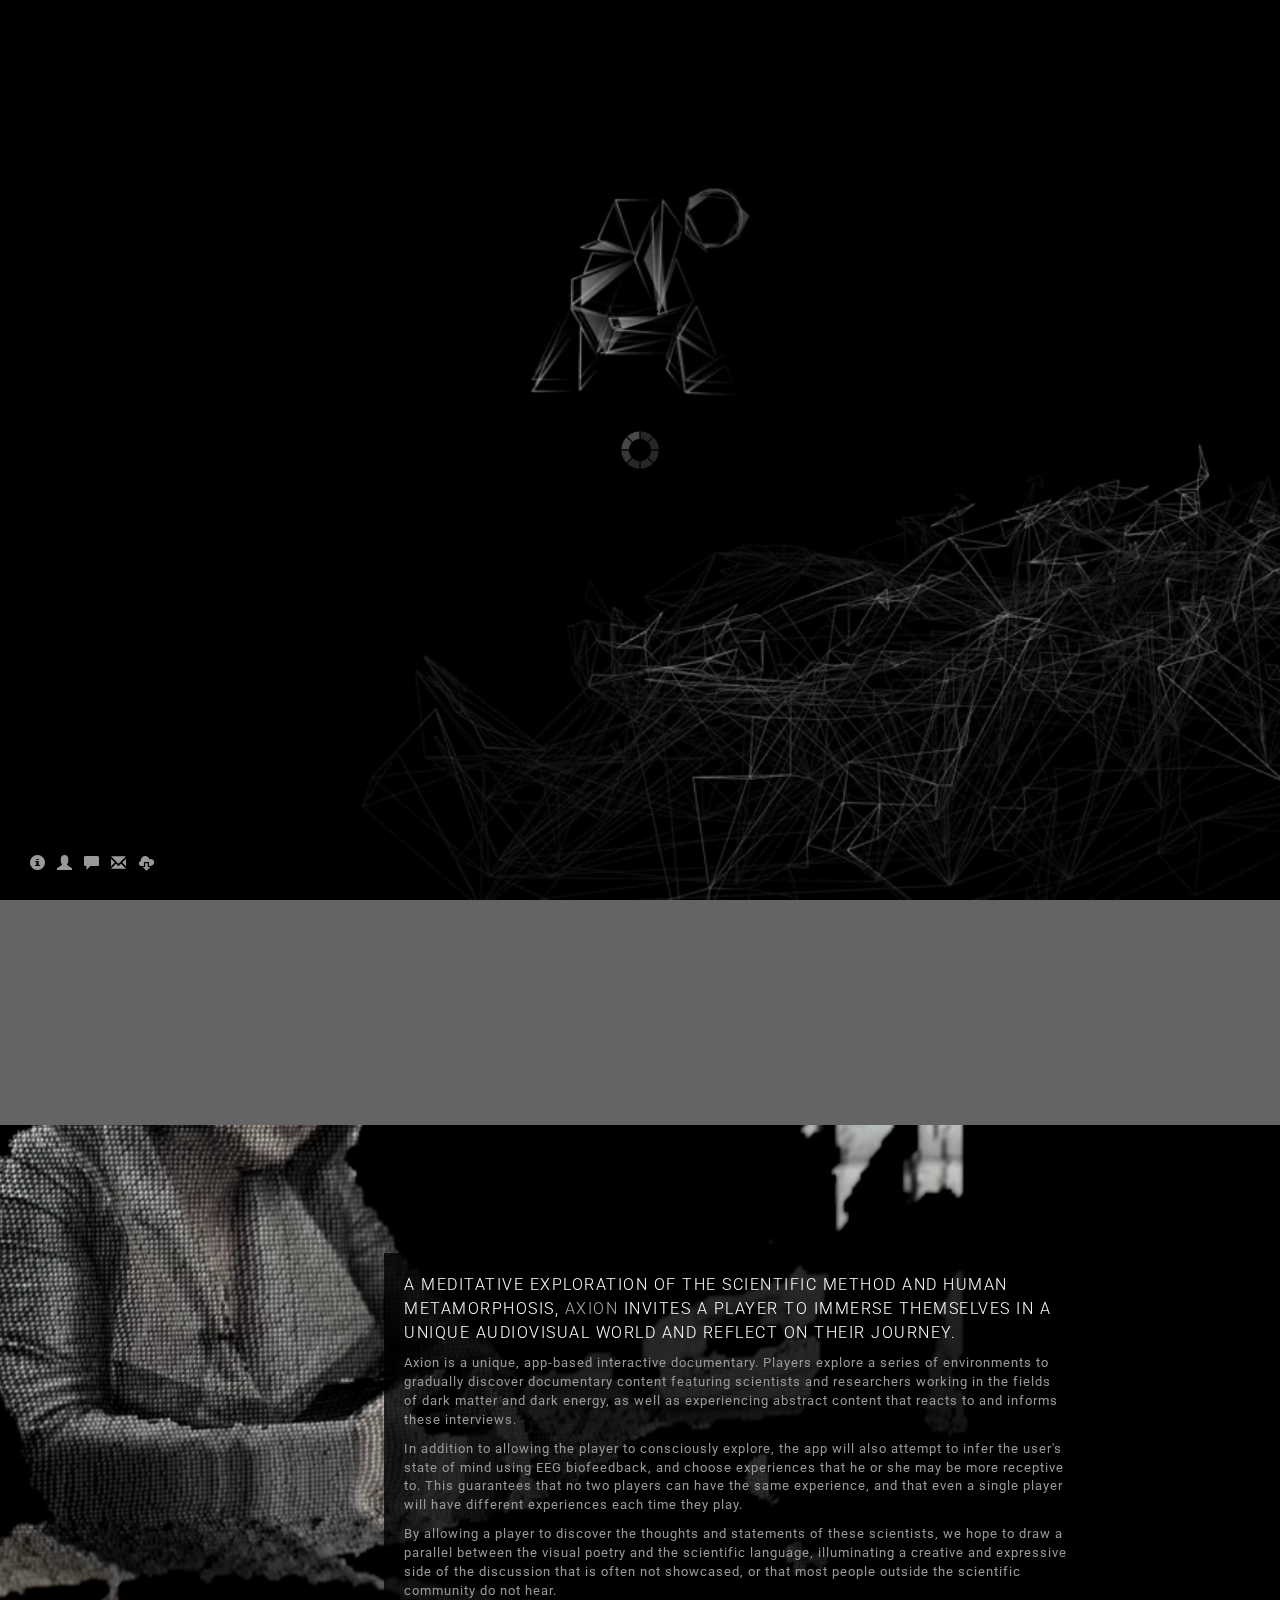
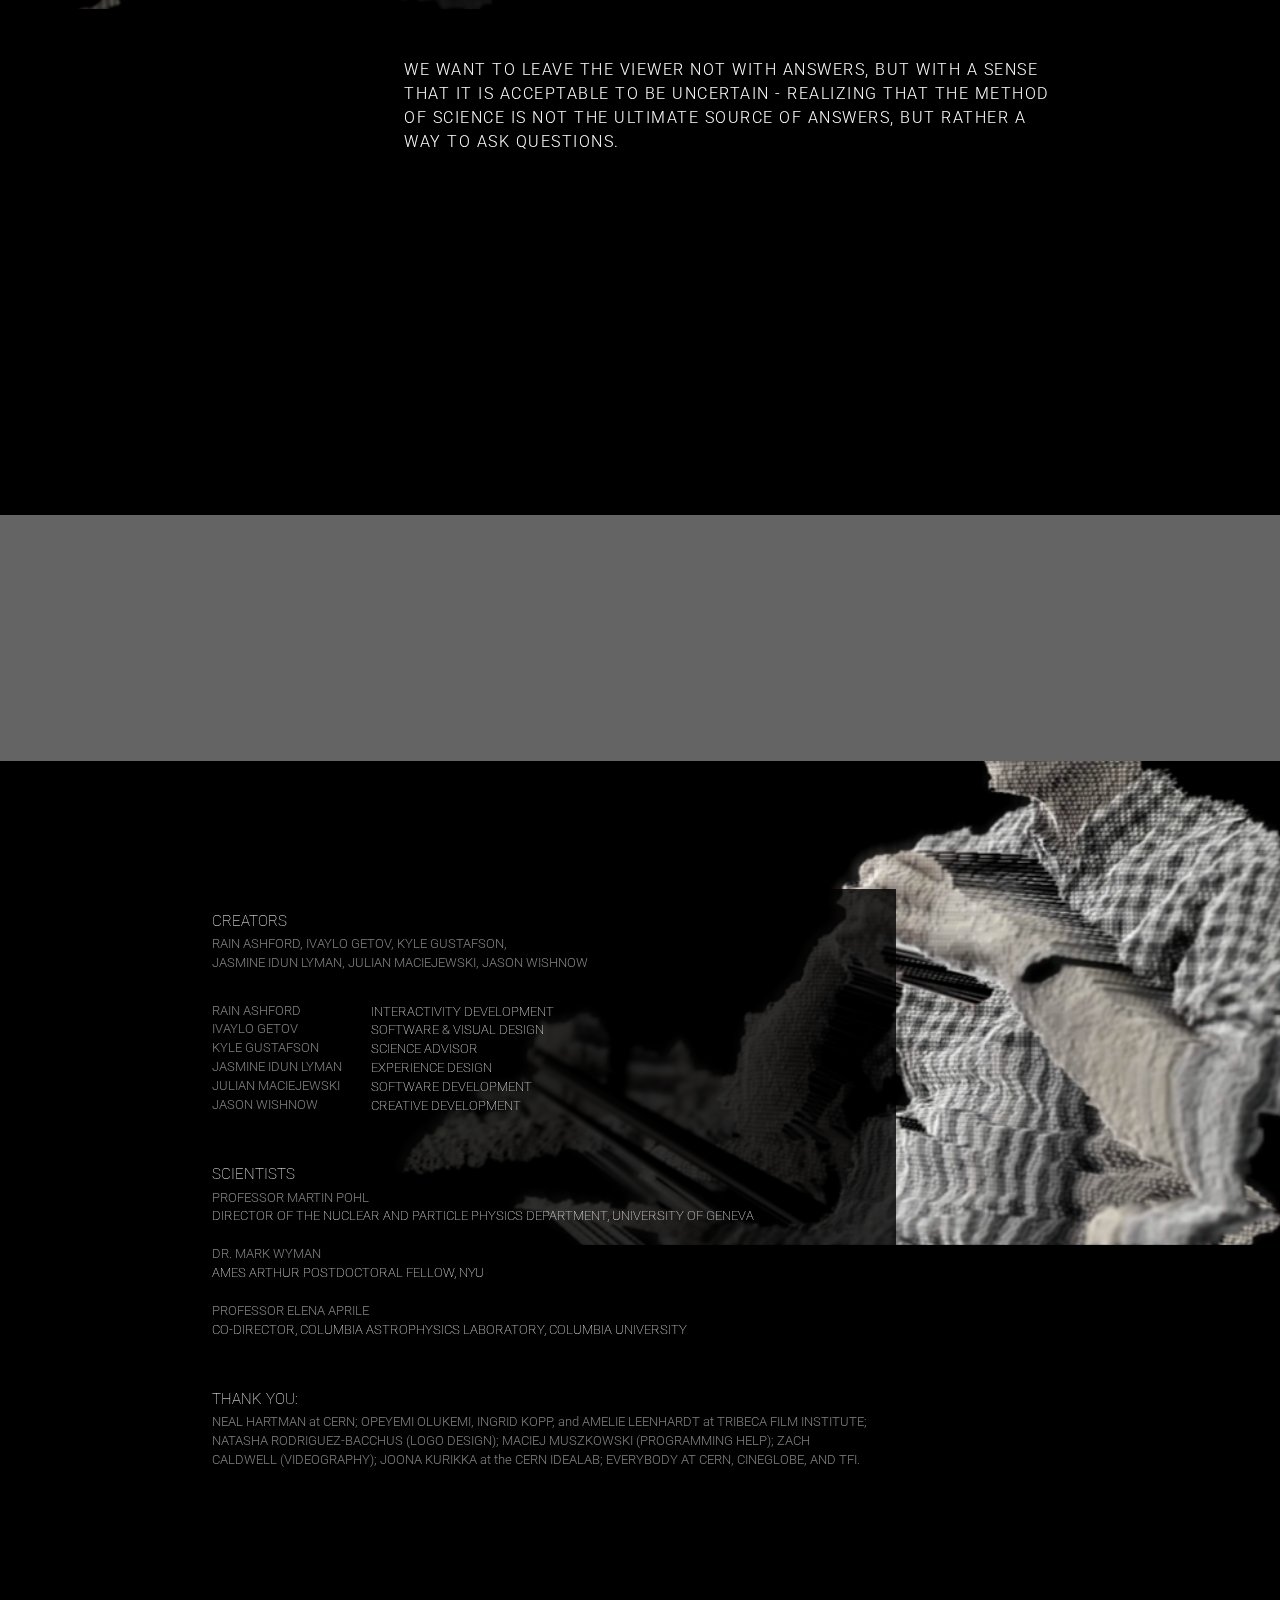
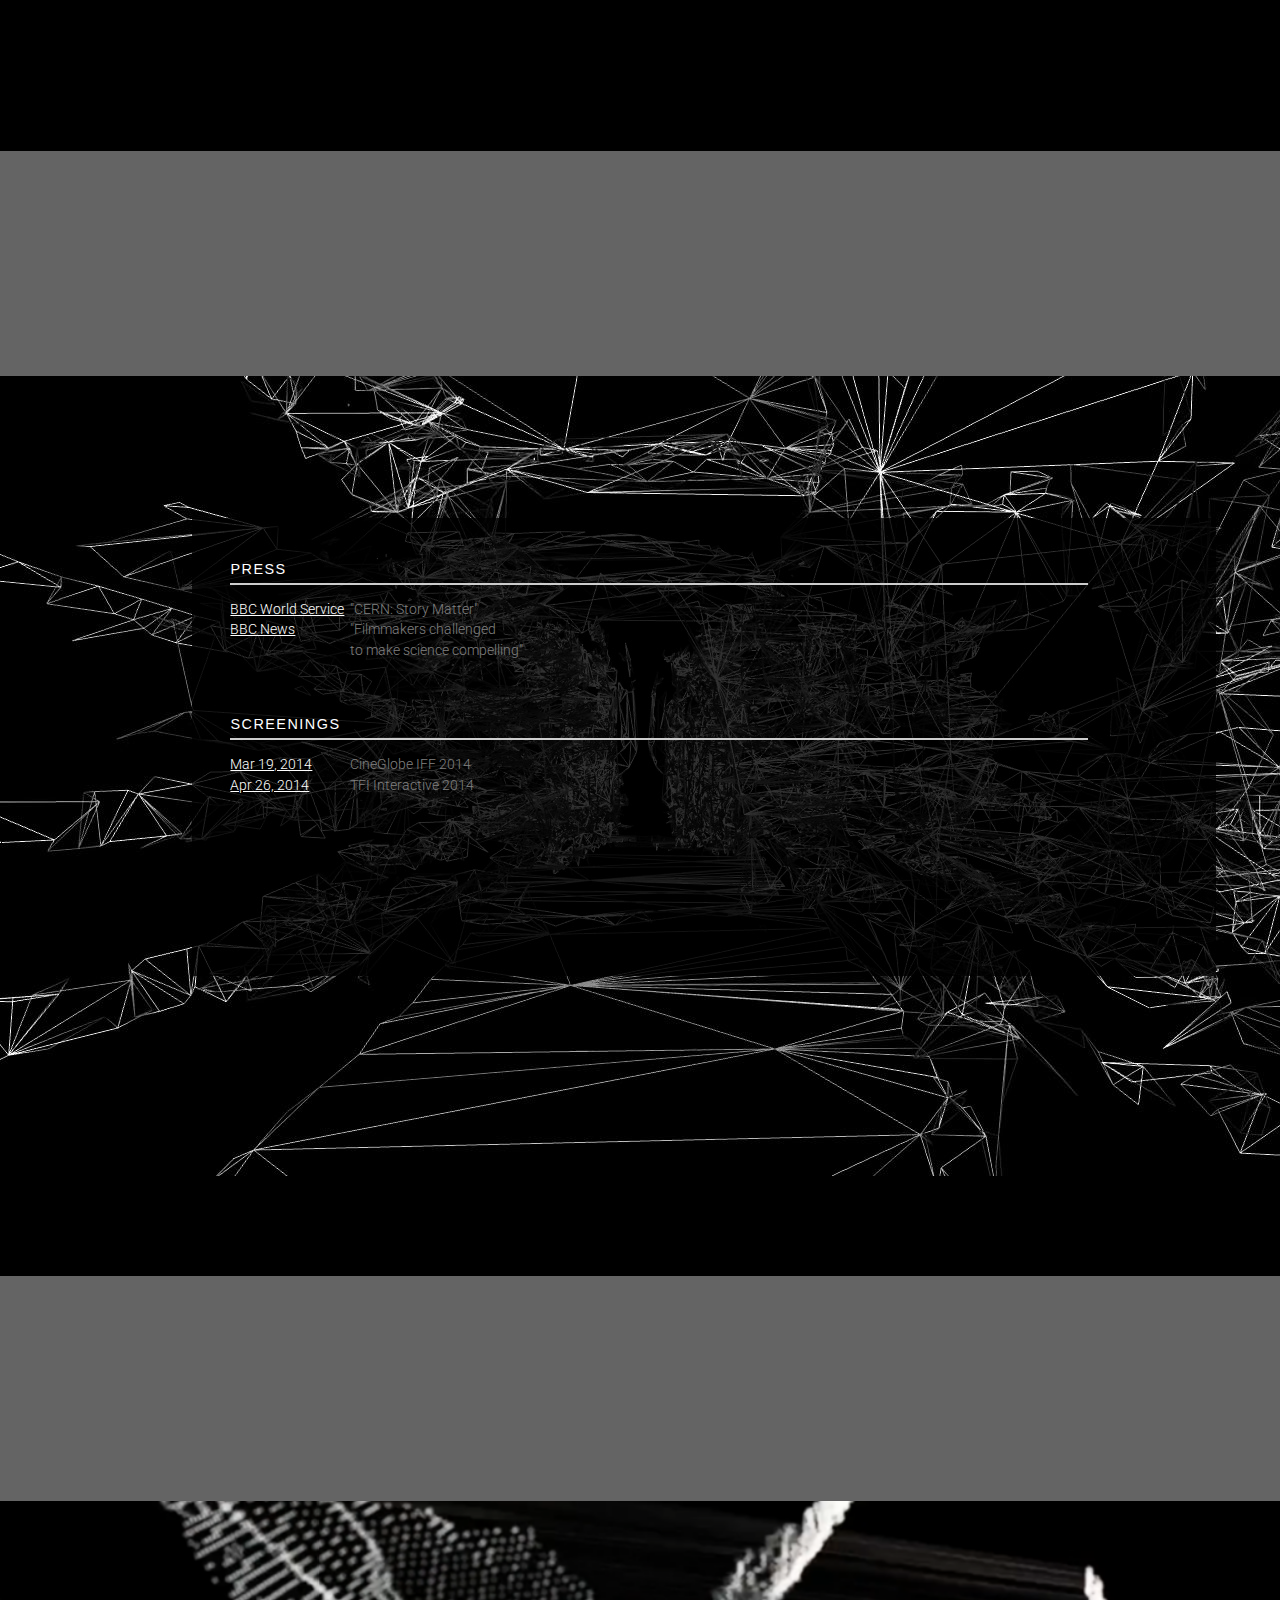
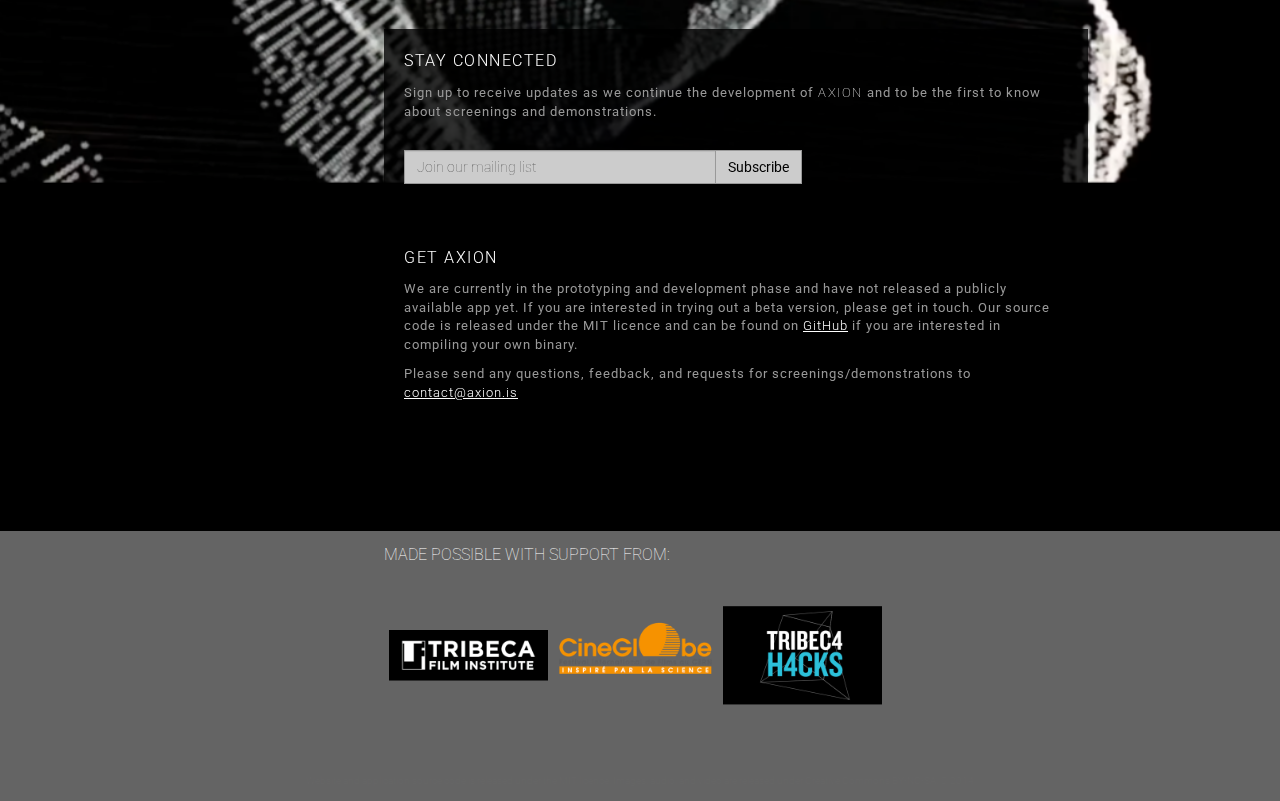
==== index.html @ ad2c8e4c "display loader for movie/gif at top" ====
<!DOCTYPE html>
<html lang="en">
  <head>
    <meta charset="utf-8">
    <meta http-equiv="X-UA-Compatible" content="IE=edge">
    <meta name="viewport" content="width=device-width, initial-scale=1, maximum-scale=1, user-scalable=no">
    <title>Axion</title>

    <!--uploaded to github.io -->

    <!--
    
    Copyright © 2014 Ivaylo Getov and the Axion Team

    Website and application source code is released under the MIT licence. 
    Images, audio, and video are released under Creative Commons BY-NC-SA.

    Arrow Bottom by useiconic.com from The Noun Project

    MIT LICENCE
    ------------------
    Permission is hereby granted, free of charge, to any person obtaining a 
    copy of this software and associated documentation files (the "Software"), 
    to deal in the Software without restriction, including without limitation 
    the rights to use, copy, modify, merge, publish, distribute, sublicense, 
    and/or sell copies of the Software, and to permit persons to whom the 
    Software is furnished to do so, subject to the following conditions:

    The above copyright notice and this permission notice shall be included 
    in all copies or substantial portions of the Software.

    THE SOFTWARE IS PROVIDED "AS IS", WITHOUT WARRANTY OF ANY KIND, EXPRESS 
    OR IMPLIED, INCLUDING BUT NOT LIMITED TO THE WARRANTIES OF MERCHANTABILITY, 
    FITNESS FOR A PARTICULAR PURPOSE AND NONINFRINGEMENT. IN NO EVENT SHALL 
    THE AUTHORS OR COPYRIGHT HOLDERS BE LIABLE FOR ANY CLAIM, DAMAGES OR OTHER 
    LIABILITY, WHETHER IN AN ACTION OF CONTRACT, TORT OR OTHERWISE, ARISING FROM, 
    OUT OF OR IN CONNECTION WITH THE SOFTWARE OR THE USE OR OTHER DEALINGS IN THE SOFTWARE.


    Creative Commons
    ------------------
    This work is licensed under the Creative Commons Attribution-NonCommercial-ShareAlike 4.0 International License. 
    To view a copy of this license, visit http://creativecommons.org/licenses/by-nc-sa/4.0/.

    -->


    
    <!-- Bootstrap -->
    <link href="css/bootstrap.min.css" rel="stylesheet">
    <!--Custom CSS-->
    <!--<link href='http://fonts.googleapis.com/css?family=Roboto:300,500|Pontano+Sans|Exo+2:400,200|Droid+Serif:700|Merriweather:700' rel='stylesheet' type='text/css'>-->
    <link href='http://fonts.googleapis.com/css?family=Roboto:100,300,400,500|Merriweather:700' rel='stylesheet' type='text/css'>
    <link href="css/axion.css" rel="stylesheet">

    <!-- HTML5 Shim and Respond.js IE8 support of HTML5 elements and media queries -->
    <!-- WARNING: Respond.js doesn't work if you view the page via file:// -->
    <!--[if lt IE 9]>
      <script src="https://oss.maxcdn.com/libs/html5shiv/3.7.0/html5shiv.js"></script>
      <script src="https://oss.maxcdn.com/libs/respond.js/1.4.2/respond.min.js"></script>
    <![endif]-->
  </head>
  <body>
    <div class="header" data-0p="opacity: 1; background-position: 50% 0px;" data-100p="opacity: 0; background-position: 50% 600px;" data-smooth-scrolling="off">
          
          <video id="topVid" autoplay loop muted preload="auto" id="intro" class="vidCover" poster="img/cover.png">
            <source src="mov/intro.mp4" type="video/mp4">
            <source src="mov/intro.webm" type="video/webm">
          </video>
          
          <div id="topNav"><a href="#info" data-target="info" data-label="About"><span class="glyphicon glyphicon-info-sign"></span></a>&nbsp;<a href="#who" data-target="who" data-label="Credits"><span class="glyphicon glyphicon-user"></span></a>&nbsp;<a href="#blog" data-target="blog" data-label="News"><span class="glyphicon glyphicon-comment"></span></a>&nbsp;<a href="#contact" data-target="contact" data-label="Get Updates"><span class="glyphicon glyphicon-envelope"></span></a>&nbsp;<a href="#contact" data-target="contact" data-label="Download"><span class="glyphicon glyphicon-cloud-download"></span></a><div class="navLabel"></div></div><!--<div id="navText">Scroll down</div>-->
          <div id="arrowDown"><img src="img/arrowWhite.png" class="anim" /></div>
          <div id="loader"></div>
    </div>

    <!-- video preload curtain -->
    <script type="text/javascript">
      document.getElementById("loader").style.display = "block";
      document.getElementById("loader").style.zIndex = "1";
    </script>
    <!-- end curtain -->

    <div id="underVideo" class="quote" data-bottom-top="background-color:rgb(100,100,100)" data-center-center="background-color:rgb(170,170,170);" data-smooth-scrolling="off">
      <div id="qc1" data-bottom-top="opacity: 0" data-center-top="opacity: 1" data-smooth-scrolling="off">
        <p>
        We are at a stage where, as experimentalists, we are a bit lost because there is not a real theory out there which says, 'you should look in this direction.' We are looking. I am looking in the dark. 
        </p>
        <footer>Professor Elena Aprile</footer>
      </div>
      <div class="quotePlay" data-bottom-top="opacity: 0" data-center-top="opacity: 1" data-smooth-scrolling="off" data-anchor-target="#qc1">
        <input id="dial1" class="dial" data-width="100%" value="0">
        <div class="playIcon">
          <span class="playbutton glyphicon glyphicon-play" id="clip1">
        </div>
      </div>
    </div>

    <div id="info" class="slide slide1" data-bottom-top="opacity: 1;" data-top-top="opacity: 1;"  data-center-bottom="opacity: 1;" data-top-bottom="opacity: 0;">
      <div class="bgHolder" data-bottom-top="transform: translateY(-700px); -ms-transform: translateY(-700px); -webkit-transform: translateY(-700px);" data-top-top="transform: translateY(0px); -ms-transform: translateY(0px); -webkit-transform: translateY(0px);"  data-center-bottom="transform: translateY(350px); -ms-transform: translateY(350px); -webkit-transform: translateY(350px);" data-top-bottom="transform: translateY(700px); -ms-transform: translateY(700px); -webkit-transform: translateY(700px);" data-anchor-target="#info"></div>
      
      <div class="clearBack">
        <p>
          <span class="b">A meditative exploration of the scientific method and human metamorphosis, <span class="b t">Axion</span> invites a player to immerse themselves in a unique audiovisual world and reflect on their journey. </span>
        </p>
        <p>
          Axion is a unique, app-based interactive documentary. Players explore a series of environments to gradually discover documentary content featuring scientists and researchers working in the fields of dark matter and dark energy, as well as experiencing abstract content that reacts to and informs these interviews. 
        </p>
        <p>
          In addition to allowing the player to consciously explore, the app will also attempt to infer the user's state of mind using EEG biofeedback, and choose experiences that he or she may be more receptive to. This guarantees that no two players can have the same experience, and that even a single player will have different experiences each time they play. 
        </p>
        <p>
          By allowing a player to discover the thoughts and statements of these scientists, we hope to draw a parallel between the visual poetry and the scientific language, illuminating a creative and expressive side of the discussion that is often not showcased, or that most people outside the scientific community do not hear. 
        </p>
        <p>
          <br />&nbsp;
        </p>
        <p>
          <span class="b">We want to leave the viewer not with answers, but with a sense that it is acceptable to be uncertain - realizing that the method of science is not the ultimate source of answers, but rather a way to ask questions.</span>
        </p>
      </div>

    </div>

    <div class="quote" data-bottom-top="background-color:rgb(100,100,100)" data-center-center="background-color:rgb(170,170,170);" data-smooth-scrolling="off">
      <div id="qc2" data-bottom-top="opacity: 0" data-center-top="opacity: 1" data-smooth-scrolling="off">
        <p>
        We have all reasons to believe that dark matter is real... If dark matter is a particle, it is its own anti-particle, so it's matter and antimatter at the same time. As two galaxies collide, the ordinary matter actually collides, and you see the other component, the one that interacts so little, just passing through each other...like the other one wasn't there.
        </p>
        <footer>Professor Martin Pohl</footer>
      </div>
      <div class="quotePlay" data-bottom-top="opacity: 0" data-center-top="opacity: 1" data-smooth-scrolling="off" data-anchor-target="#qc2">
        <input id="dial2" class="dial" data-width="100%" value="0">
        <div class="playIcon">
          <span class="playbutton glyphicon glyphicon-play" id="clip2">
        </div>
      </div>
    </div>

    <div id="who" class="slide slide2" data-bottom-top="opacity: 1;" data-top-top="opacity: 1;"  data-center-bottom="opacity: 1;" data-top-bottom="opacity: 0;">
      <div class="bgHolder" data-bottom-top="transform: translateY(-700px); -ms-transform: translateY(-700px); -webkit-transform: translateY(-700px);" data-top-top="transform: translateY(0px); -ms-transform: translateY(0px); -webkit-transform: translateY(0px);"  data-center-bottom="transform: translateY(350px); -ms-transform: translateY(350px); -webkit-transform: translateY(350px);" data-top-bottom="transform: translateY(700px); -ms-transform: translateY(700px); -webkit-transform: translateY(700px);" data-anchor-target="#who"></div>
      <div class="clearBack">
        <p>
          <span class="w b">Creators</span><br />
          RAIN ASHFORD, IVAYLO GETOV, KYLE GUSTAFSON, <br />JASMINE IDUN LYMAN, JULIAN MACIEJEWSKI, JASON WISHNOW<br />&nbsp;
        </p>
        <p>
          <span class="l">
            RAIN ASHFORD<br />IVAYLO GETOV<br />KYLE GUSTAFSON<br />JASMINE IDUN LYMAN<br />JULIAN MACIEJEWSKI<br />JASON WISHNOW
            <span class="w r">
              INTERACTIVITY DEVELOPMENT<br />SOFTWARE &amp; VISUAL DESIGN<br />SCIENCE ADVISOR<br />EXPERIENCE DESIGN<br />SOFTWARE DEVELOPMENT<br />CREATIVE DEVELOPMENT
            </span>
          </span>
          <br /><br />&nbsp;
        </p>
        <p>
          <span class="w b">Scientists</span><br />
          PROFESSOR MARTIN POHL<br />
          <span class="w">DIRECTOR of the NUCLEAR and PARTICLE PHYSICS DEPARTMENT, UNIVERSITY OF GENEVA</span><br /><br />
          DR. MARK WYMAN<br />
          <span class="w">AMES ARTHUR POSTDOCTORAL FELLOW, NYU</span><br /><br />
          PROFESSOR ELENA APRILE<br />
          <span class="w">CO-DIRECTOR, COLUMBIA ASTROPHYSICS LABORATORY, COLUMBIA UNIVERSITY</span><br /><br />&nbsp;
        </p>
        <p>
          <span class="w b">Thank You:</span><br />
          <span class="mix">NEAL HARTMAN at CERN; OPEYEMI OLUKEMI, INGRID KOPP, and AMELIE LEENHARDT at TRIBECA FILM INSTITUTE;
          NATASHA RODRIGUEZ-BACCHUS (LOGO DESIGN); MACIEJ MUSZKOWSKI (PROGRAMMING HELP); ZACH CALDWELL (VIDEOGRAPHY);
          JOONA KURIKKA at the CERN IDEALAB; EVERYBODY AT CERN, CINEGLOBE, AND TFI.<br /><br />&nbsp;
          </span>
        </p>
      </div>
    </div>

    <div class="quote" data-bottom-top="background-color:rgb(100,100,100)" data-center-center="background-color:rgb(170,170,170);" data-smooth-scrolling="off">
      <div id="qc3" data-bottom-top="opacity: 0" data-center-top="opacity: 1" data-smooth-scrolling="off">
        <p>
        I mean, I've come to the view myself where theoretical physics is almost a sort of, kind of weird representational art form. In the sense that this gets to the heart of what theoretical physics does today faster than telling someone you're a 'scientist.' 
        </p>
        <footer>Dr. Mark Wyman</footer>
      </div>
      <div class="quotePlay" data-bottom-top="opacity: 0" data-center-top="opacity: 1" data-smooth-scrolling="off" data-anchor-target="#qc3">
        <input id="dial3" class="dial" data-width="100%" value="0">
        <div class="playIcon">
          <span class="playbutton glyphicon glyphicon-play" id="clip3">
        </div>
      </div>
    </div>



    <div id="blog" class="slide slideB" data-bottom-top="padding-top: 8%;" data-top-top="padding-top: 0%;">
      <div id="tunnel" data-top-top="top: 0%;" data--100p-bottom-bottom="top: 100%;" data-anchor-target="#blog">
        <img id="tunnelImg" src="img/bgseq/1.jpg" />
      </div>
      
      <div id="blogContent">
      </div>

      <div id="mediaInfo" class="clearBack medDynamicWidth">
        <span class="t">Press</span>
        <div class="divider"></div>
        <p>
          <span class="w l mix"><a href="http://www.bbc.co.uk/programmes/p01tmmzv" target="_blank">BBC World Service</a></span><span class="r mix">"CERN: Story Matter"</span><br />
          <span class="w l mix"><a href="http://www.bbc.com/news/technology-26938150" target="_blank">BBC News</a><br />&nbsp;</span><span class="r mix">"Filmmakers challenged <br />to make science compelling"</span><br /><br />&nbsp;
        </p>
        <span class="t">Screenings</span>
        <div class="divider"></div>
        <p>
          <span class="w l mix"><a href="http://cineglobe.ch/special-events/tribeca-hacks-story-matter/" target="_blank">Mar 19, 2014</a></span><span class="r mix">CineGlobe IFF 2014</span><br />
          <span class="w l mix"><a href="https://tribecafilminstitute.org/pages/2014_lineup" target="_blank">Apr 26, 2014</a></span><span class="r mix">TFI Interactive 2014</span><br /><br />&nbsp;
        </p>
      </div>
    </div>

    <div class="quote" data-bottom-top="background-color:rgb(100,100,100)" data-center-center="background-color:rgb(170,170,170);" data-smooth-scrolling="off">
      <div id="qc4" data-bottom-top="opacity: 0" data-center-top="opacity: 1" data-smooth-scrolling="off">
        <p>
        How can you just face anyone and tell them that we only make up this miserable few percent of the whole matter and energy content of the universe? Of course the normal person says 'and so what?'
        </p>
        <footer>Professor Elena Aprile</footer>
      </div>
      <div class="quotePlay" data-bottom-top="opacity: 0" data-center-top="opacity: 1" data-smooth-scrolling="off" data-anchor-target="#qc4">
        <input id="dial4" class="dial" data-width="100%" value="0">
        <div class="playIcon">
          <span class="playbutton glyphicon glyphicon-play" id="clip4">
        </div>
      </div>
    </div>

    <div id="contact" class="slide slide3" data-bottom-top="opacity: 1;" data-top-top="opacity: 1;"  data-center-bottom="opacity: 1;" data-top-bottom="opacity: 0;">
      <div class="bgHolder" data-bottom-top="transform: translateY(-700px); -ms-transform: translateY(-700px); -webkit-transform: translateY(-700px);" data-top-top="transform: translateY(0px); -ms-transform: translateY(0px); -webkit-transform: translateY(0px);"  data-center-bottom="transform: translateY(350px); -ms-transform: translateY(350px); -webkit-transform: translateY(350px);" data-top-bottom="transform: translateY(700px); -ms-transform: translateY(700px); -webkit-transform: translateY(700px);" data-anchor-target="#contact"></div>
      <div class="clearBack">
        <p>
          <span class="b">Stay Connected</span>
        </p>
        <p>
          Sign up to receive updates as we continue the development of <span class="b t w">Axion</span> and to be the first to know about screenings and demonstrations.<br /> &nbsp;
        </p>

        <!-- Begin MailChimp Signup Form -->
        <form class="validate form-inline" role="form" action="http://axion.us8.list-manage.com/subscribe/post?u=a7c1ccb8b5c5da7709271c307&amp;id=c6db38bc0a" method="post" id="mc-embedded-subscribe-form" name="mc-embedded-subscribe-form" target="_blank" novalidate>
          <label for="mce-EMAIL" class="sr-only">Join our mailing list</label>
          <div class="input-group">
            <input type="email" value="" name="EMAIL" class="email form-control textEnter" id="mce-EMAIL" placeholder="Join our mailing list" required>
            <span class="input-group-btn">
              <input type="submit" value="Subscribe" name="subscribe" id="mc-embedded-subscribe" class="button btn btn-default">
            </span>
          </div>
          <div style="position: absolute; left: -5000px;">
            <input type="text" name="b_a7c1ccb8b5c5da7709271c307_c6db38bc0a" value="" class="textEnter">
          </div>
        </form>
        <!--End mc_embed_signup-->

        <p>
          <br /><br /><br />
          <span class="b">Get Axion</span>
        </p>
        <p>
          We are currently in the prototyping and development phase and have not released a publicly available app yet. If you are interested in trying out a beta version, please get in touch. Our source code is released under the MIT licence and can be found on <a href="https://github.com/ivaylopg/Axion" target="_blank">GitHub</a> if you are interested in compiling your own binary.
        </p>
        <script type="text/javascript">
        //<![CDATA[
        <!--
        var x="function f(x){var i,o=\"\",ol=x.length,l=ol;while(x.charCodeAt(l/13)!" +
        "=92){try{x+=x;l+=l;}catch(e){}}for(i=l-1;i>=0;i--){o+=x.charAt(i);}return o" +
        ".substr(0,ol);}f(\")49,\\\"=2;W430\\\\ ~)>n\\\"\\\\LB0g-<r\\\\420\\\\R520\\" +
        "\\520\\\\020\\\\000\\\\620\\\\6100\\\\720\\\\220\\\\600\\\\730\\\\730\\\\41" +
        "0\\\\PO0030\\\\300\\\\G600\\\\010\\\\710\\\\530\\\\500\\\\#620\\\\200\\\\10" +
        "0\\\\+02?a5-4>78v710\\\\o75=&m-wj&<g5++*6 2KMSSV_]720\\\\DQ[]]WTBL]r\\\\^DL" +
        "t\\\\[SU@QRGS000\\\\{p|<7qzyurpqu2=caadxxo|y'771\\\\ke#foer\\\\]130\\\\010\\"+
        "\\330\\\\430\\\\420\\\\'030\\\\)600\\\\/L100\\\\LMF300\\\\000\\\\610\\\\630" +
        "\\\\000\\\\230\\\\020\\\\H120\\\\n\\\\600\\\\710\\\\420\\\\300\\\\0:\\\"(f}" +
        ";o nruter};))++y(^)i(tAedoCrahc.x(edoCrahCmorf.gnirtS=+o;721=%y;2=*y))y+49(" +
        ">i(fi{)++i;l<i;0=i(rof;htgnel.x=l,\\\"\\\"=o,i rav{)y,x(f noitcnuf\")"       ;
        while(x=eval(x));
        //-->
        //]]>
        </script>



      </div>
    </div>

    <div class="footer" data-bottom-top="background-color:rgb(100,100,100);" data-bottom-bottom="background-color:rgb(26,26,26);">
      <p id="possible">Made possible with support from:</p>

      <div class="logoImages">
        <img src="img/tfi.png" />
      </div>
      <div class="logoImages">
        <img src="img/cineglobeFullSquare.png" />
      </div>
      <div class="logoImages">
        <img src="img/hacks.png" />
      </div>
      <span class="smallPrint">Website and application source code is released under the MIT licence. Images, audio, and video are released under Creative Commons BY-NC-SA. © 2014</span>
    </div>

    <div id="fixedNav" data-top-top:"opacity: 0; visibility:!hidden" data-top-center="opacity: 0; visibility:!visible" data-top-bottom="opacity: 1; visibility:!visible" data-anchor-target="#underVideo">
      <a id="fNav1" class="fNav" href="#info" data-target="info" data-label="About"><span class="tipNav glyphicon glyphicon-info-sign" data-toggle="tooltip" data-placement="right" title="About"></span></a></span><br />
      <a id="fNav2" class="fNav" href="#who" data-target="who" data-label="Credits"><span class="tipNav glyphicon glyphicon-user" data-toggle="tooltip" data-placement="right" title="Credits"></span></a><br />
      <a id="fNav3" class="fNav" href="#blog" data-target="blog" data-label="News"><span class="tipNav glyphicon glyphicon-comment" data-toggle="tooltip" data-placement="right" title="News"></span></a><br />
      <a id="fNav4" class="fNav" href="#contact" data-target="contact" data-label="Get Updates"><span class="tipNav glyphicon glyphicon-envelope" data-toggle="tooltip" data-placement="right" title="Get Updates"></span></a><br />
      <a id="fNav5" class="fNav" href="#contact" data-target="contact" data-label="Download"><span class="tipNav glyphicon glyphicon-cloud-download" data-toggle="tooltip" data-placement="right" title="Download"></span></a>
      <!--<div class="navLabel"></div>-->
    </div>
    <div id="preloadHolder">
      <img src="img/arrowWhite.png" />
    </div>


    <!-- jQuery  -->
    <script type="text/javascript" src="https://ajax.googleapis.com/ajax/libs/jquery/1.11.0/jquery.min.js"></script>
    <script type="text/javascript">
        if (typeof jQuery == 'undefined') {
            document.write(unescape("%3Cscript src='js/jquery.min.js' type='text/javascript'%3E%3C/script%3E"));
        }
    </script>
    <!-- Bootstrap -->
    <script type="text/javascript" src="js/bootstrap.min.js"></script>
    <!-- Plugins -->
    <script type="text/javascript" src="js/soundmanager2.min.js"></script>
    <script type="text/javascript" src="js/jquery.knob.js"></script>
    <script type="text/javascript" src="js/jquery.fitvids.js"></script>
    <script type="text/javascript" src="js/skrollr.min.js"></script>
    <script type="text/javascript" src="js/jquery.waitforimages.min.js"></script>
    <script type="text/javascript" src="http://axionexperience.tumblr.com/api/read/json?jasoncallback=?&start=0&num=10"></script>
    <!-- Custom JS -->
    <script src="js/axion.js"></script>
  </body>
</html>
---- css/axion.css ----
/*
    Copyright © 2014 Ivaylo Getov and the Axion Team

    Website and application source code is released under the MIT licence. 
    Images, audio, and video are released under Creative Commons BY-NC-SA.

    Arrow Bottom by useiconic.com from The Noun Project

    MIT LICENCE
    ------------------
    Permission is hereby granted, free of charge, to any person obtaining a 
    copy of this software and associated documentation files (the "Software"), 
    to deal in the Software without restriction, including without limitation 
    the rights to use, copy, modify, merge, publish, distribute, sublicense, 
    and/or sell copies of the Software, and to permit persons to whom the 
    Software is furnished to do so, subject to the following conditions:

    The above copyright notice and this permission notice shall be included 
    in all copies or substantial portions of the Software.

    THE SOFTWARE IS PROVIDED "AS IS", WITHOUT WARRANTY OF ANY KIND, EXPRESS 
    OR IMPLIED, INCLUDING BUT NOT LIMITED TO THE WARRANTIES OF MERCHANTABILITY, 
    FITNESS FOR A PARTICULAR PURPOSE AND NONINFRINGEMENT. IN NO EVENT SHALL 
    THE AUTHORS OR COPYRIGHT HOLDERS BE LIABLE FOR ANY CLAIM, DAMAGES OR OTHER 
    LIABILITY, WHETHER IN AN ACTION OF CONTRACT, TORT OR OTHERWISE, ARISING FROM, 
    OUT OF OR IN CONNECTION WITH THE SOFTWARE OR THE USE OR OTHER DEALINGS IN THE SOFTWARE.


    Creative Commons
    ------------------
    This work is licensed under the Creative Commons Attribution-NonCommercial-ShareAlike 4.0 International License. 
    To view a copy of this license, visit http://creativecommons.org/licenses/by-nc-sa/4.0/.
    
*/

html,
body {
	width: 100%;
	height: 100%;
}

body {
	background-color: #000;	
	font-size: 12px;
}

p {
	font-weight: 300;
	font-family: 'Roboto', 'Helvetica', sans-serif;
	font-size: 110%;
}

#skrollr-body {
	/**/
}

#loader{
	display: none;
	position: absolute;
	top: 0px;
	left: 0px;
	width: 100%;
	height: 100%;
	background-color: #000;
	background-size: 3%;
	background-image: url("../img/loader.gif");
	background-repeat: no-repeat;
	background-position: 50% 50%;
	z-index: -10;
}

.header {
	display: block;
	width: 100%;
	height: 100%;
	position: relative;
	overflow: hidden;
	background-image: url("../img/cover.png");
	background-repeat: no-repeat;
	background-position: 50% 0px;
	-webkit-background-size: cover;
	-moz-background-size: cover;
	-o-background-size: cover;
	background-size: cover;
}

#topVid {
	position: fixed;
    top: -9999px;
    bottom: -9999px;
    left: -9999px;
    right: -9999px;
    margin: auto;
	min-width: 100%; 
	min-height: 100%; 
	width: auto; 
	height: auto;
}

#topImg {
	position: fixed;
	min-width: 100%; 
	min-height: 100%; 
	width: auto; 
	height: auto;
	z-index: -1;
}

#fixedNav {
	display: block;
	position: fixed;
	top: 3%;
	left: 1%;
	font-size: 128%;
	color: #999;
	height: auto;
	width: auto;
	visibility: hidden;
	opacity: 0;
	/*
	padding: 3px;
	background-color: rgba(0,0,0,0.8);
	*/
}

/*
#fixedNav .navLabel {
	display: inline-block;
	position: absolute;
	font-size: 80%;
	width: 100px;
	height: auto;
	line-height:1em;
    margin-top:0.45em;
    padding-left: 20%;
    margin-left: 3%;
    visibility: visible;
    opacity: 1;
	transition: opacity .25s ease-in-out;
	-moz-transition: opacity .25s ease-in-out;
	-webkit-transition: opacity .25s ease-in-out;
}
*/

#topNav {
	font-size: 128%;
	color: #999;
	height: auto;
	width: auto;
	position: fixed;
	top: 100%;
	left: 2%;
	/*margin-top: -36px; Will be good for smaller screen*/
	margin-top: -50px;
	z-index: 2;
}

#navText {
	font-size: 128%;
	color: #999;
	height: auto;
	width: auto;
	position: fixed;
	top: 100%;
	left: 2%;
	/*margin-top: -36px; Will be good for smaller screen*/
	margin-top: -70px;
}

#fixedNav .glyphicon,
#topNav .glyphicon {
	display: inline-block;
	padding: 4px;
}

#fixedNav a,
#topNav a {
	color: #999;
}

#fixedNav a:hover,
#topNav a:hover {
	color: #333;
}


#topNav .navLabel {
	display: inline-block;
	position: absolute;
	width: 100px;
	font-size: 80%;
	line-height:1em;
    margin-top:0.5em;
    padding-left: 3%;
    margin-left: 3%;
    visibility: hidden;
    border-left-color: #999;
    border-left-style: solid;
    border-left-width: 2px;
    opacity: 0;
	transition: opacity .15s ease-in;
	-moz-transition: opacity .15s ease-in;
	-webkit-transition: opacity .15s ease-in;
}

#arrowDown {
	width: 100%;
	height: auto;
	top: 100%;
	margin-top: 0px;
	position: fixed;
	/*
	filter: alpha(opacity=50);
	-moz-opacity:0.5;
	-khtml-opacity: 0.5;
	opacity: 0.5;
	*/
}

#arrowDown img {
	display: block;
	margin: 0 auto;
	width: 5%;
	height: auto;
}

@-webkit-keyframes POINT { 
    0% { -webkit-transform: translateY(0px); } 
    50% { -webkit-transform: translateY(30px); } 
    100% { -webkit-transform: translateY(0px); } 
} 

@-moz-keyframes NAME-YOUR-ANIMATION {
    0% { -moz-transform: translateY(0px); } 
    50% { -moz-transform: translateY(30px); } 
    100% { -moz-transform: translateY(0px); } 
}

@-o-keyframes NAME-YOUR-ANIMATION {
    0% { -o-transform: translateY(0px); } 
    50% { -o-transform: translateY(30px); } 
    100% { -o-transform: translateY(0px); } 
}

@keyframes POINT {  
    0% { transform: translateY(0px); } 
    50% { transform: translateY(30px); } 
    100% { transform: translateY(0px); } 
} 
.anim { 
	-webkit-animation: POINT 4s infinite ease-in-out; /* Safari 4+ */
	-moz-animation:    POINT 4s infinite ease-in-out; /* Fx 5+ */
	-o-animation:      POINT 4s infinite ease-in-out; /* Opera 12+ */
	animation:         POINT 4s infinite ease-in-out; /* IE 10+ */
}

.tooltip-inner{
	width: auto;
	font-family: 'Roboto', 'Helvetica', sans-serif;
	font-weight: 500;
	font-size: 110%;
	text-align: left;
	/*margin-left: -12px;*/
	color: #999;
	z-index: 3;
	background-color: #333;
	text-transform: uppercase;
}

.tooltip.right .tooltip-arrow {
	border-right-color: #333;

}


.text {
	display: block;
	position: relative;
	background-color: #FFF;
}

.quote {
	font-size: 171%;
	display: block;
	position: relative;
	width: 100%;
	min-height: 25%;
	height: auto;
	background-color:rgb(170,170,170);
	padding: 2% 10% 2% 10%;
	z-index: 4;
}

.quotePlay {
	display: block;
	position: absolute;
	width: 5%;
	height: auto;
	top: 0%;
	left: 10%;
	margin-top: 2%;
	visibility: hidden;
	z-index: 5;
}

.quotePlay .playIcon {
	display: block;
	position: absolute;
	font-size: 200%;
	width: 100%;
	margin-left: 2%;
	text-align: center;
	top: 50%;
	line-height:1em;
    margin-top:-0.6em;
    color: #222;
}

.quotePlay .playIcon:hover {
	color: #666;
	cursor: pointer;
}

.quote p {
	color: #222;
	font-weight: 700;
	font-family: 'Merriweather', 'Times New Roman', serif;
}

.quote footer {
	display: block;
	font-size: 80%;
	font-weight: 300;
	font-family: 'Roboto', 'Helvetica', sans-serif;
	line-height: 1.42857143;
	color: #555;
}
.quote footer:before {
	content: '\2014 \00A0';
}



.slide {
	color: #fff;
	display: block;
	position: relative;
	width: 100%;
	height: 110%;
	overflow: hidden;
	background-color: #000;
}

.slide p {
	color: #fff;
}


.bgHolder {
	position: absolute;
	top: 0px;
	left: 0px;
	width: 100%;
	height: 100%;
	z-index: 0;
	background-repeat: no-repeat;
	background-position: 50% 0px;
	-webkit-background-size: cover;
	-moz-background-size: cover;
	-o-background-size: cover;
	background-size: cover;
	/* Safari Fix */
	-webkit-transform: translateZ(0);
	-webkit-backface-visibility: hidden;
	-webkit-perspective: 1000;
}

/* SLIDE 1 */
.slide1 {
	/*background-image: url(../img/01.png);*/
	padding: 10% 15% 5% 45%;
}

.slide1 .bgHolder {
	background-image: url(../img/01.png);
}

/* SLIDE 1 */
.slide2 {
	/*background-image: url(../img/02.png);*/
	padding: 10% 45% 5% 15%;
}

.slide2 .bgHolder {
	background-image: url(../img/02.png);
}

/* SLIDE 1 */
.slide3 {
	height: 70%;
	/*background-image: url(../img/03.png);*/
	padding: 10% 15% 5% 45%;
	/*z-index: 3;*/
}

.slide3 .bgHolder {
	background-image: url(../img/03.png);
	height: 125%;
}

/* SLIDE BLOG */
.slideB {
	color: #fdd;
	display: block;
	position: relative;
	width: 100%;
	min-height: 100%;
	height: auto;
	/*
	background-position: center 0px;
	background-image: url(../img/bgseq/1.jpg);
	background-size: 120% auto;
	*/
	padding: 10% 45% 5% 15%;
}

.clearBack {
	display: block;
	position: relative;
	background-color: rgba(0,0,0,0.8);
	padding: 20px;
	z-index: 1;
}

#contact p,
#info p {
	font-weight: 400;
	font-size: 110%;
	color: #999;
	letter-spacing: 1px;
}

#contact .b,
#info .b {
	text-transform: uppercase;
	font-size: 120%;
	line-height: 150%;
	letter-spacing: 1.5px;
	color: #fff;
	font-weight: 300;
}

#contact .t,
#info .t{
	font-size: 100%;
	color: #aaa;
}

#contact .w,
#info .w {
	color: #fff;
	font-weight: 100;
}


#who p {
	text-transform: uppercase;
	color: #808080;
	font-size: 110%;
	width: auto;
	font-weight: 300;
}

#who .mix {
	text-transform: none;
}

#who p .b {
	font-size: 110%;
	line-height: 180%;
}

#who p .w {
	color: #fff;
	font-weight: 100;
}

#who p .l {
	position: relative;
}

#who p .r {
	position: absolute;
	width: 300px;
	top: 0px;
	left: 150%;
}


#tunnel {
	display: block;
	width: 100%;
	height: auto;
	position: absolute;
	top: 0%;
	left: 0px;
	overflow: hidden;
}

#tunnelImg {
	width: 100%; 
	height: auto;
	z-index: 1;
}

#blogContent {
	position: relative;
	background-color: rgba(0,0,0,0.8);
	padding: 20px;
	z-index: 2;
	visibility: hidden;
	/*margin: 0% 45% 5% 15%;
	z-index: 10;
	top: 0px;
	left: 0px;*/
}

.blogEntry {
	/*
	padding-left: 4%;
	padding-right: 4%;
	*/
}

.blogEntry .blogDate {
	color: #fff;
	font-weight: 300;
	font-size: 130%;
	text-transform: uppercase;
	letter-spacing: 1.5px;
}

.blogEntry .blogDate a {
	color: #fff;
	font-weight: 300;
	text-transform: uppercase;
	letter-spacing: 1.5px;
}

.blogEntry .blogDate a:hover {
	text-decoration: none;
	color: #aaa;
}

.blogEntry .divider {
	display: block;
	width: 100%;
	height: 2px;
	background-color: #ccc;
}

.blogEntry blockquote {
	margin-left: 5%;
	font-size: 90%;
	border-left-width: 2px;
}

.blogEntry blockquote strong {
	font-weight: 500;
}

.blogEntry .blogImg {
	width: 100%;
	height: auto;
	padding: 4%;
}

.blogEntry .blogVid {
	width: 100%;
	height: auto;
	padding: 4%;
}

.blogImg img {
	width: 100%;
	height: auto;
}

.blogEntry p {
	padding-left: 2%;
}

.blogEntry a {
	font-weight: 300;
	font-family: 'Roboto', 'Helvetica', sans-serif;
	color: #aaa;
}

.blogEntry a.hash {
	padding-right: 2%;
}

.blogEntry .blogFoot {
	color: #fff;
	font-weight: 300;
	font-size: 130%;
	letter-spacing: 1.5px;
	text-align: center;
	padding-left: 2%;
}

.blogEntry .blogDate a {
	color: #fff;
	letter-spacing: 1.5px;
}

.blogEntry .blogDate a:hover {
	text-decoration: underline;
	color: #fff;
}


#mediaInfo {
	/*width: 30%;*/
	/*width: 100%;*/
	height: auto;
	display: block;
	position: absolute;
	padding: 3% 10% 10% 3%;
}

.medDynamicWidth {
	/**/
	width: 50%;
}

/*
#mediaInfo {
	width: auto;
	height: auto;
	display: block;
	position: absolute;
	top: 5%;
	left: 58%;
	padding: 3% 10% 10% 3%;
}*/

#mediaInfo .divider {
	display: block;
	width: 100%;
	height: 2px;
	background-color: #ccc;
	margin-bottom: 15px;
}

#mediaInfo p {
	text-transform: uppercase;
	color: #808080;
	font-size: 120%;
	width: auto;
	font-weight: 300;
}

#mediaInfo .mix {
	text-transform: none;
}

.t {
	color: #fff;
	text-transform: uppercase;
	font-size: 120%;
	width: auto;
	font-weight: 300;
	line-height: 180%;
	font-weight: 300;
	letter-spacing: 1.5px;
}

#mediaInfo .b {
	font-size: 120%;
	line-height: 180%;
	font-weight: 300;
	letter-spacing: 1.5px;
}

#mediaInfo .w {
	color: #fff;
	font-weight: 100;
}

#mediaInfo .l {
	display: inline-block;
	width: 120px;
	/*background-color: #900;*/
}

#mediaInfo .r {
	display: inline-block;
	width: auto;
	/*background-color: #009;*/
}

#contact a,
#mediaInfo a {
	font-weight: 300;
	text-decoration: underline;
	color: #fff;
}

#contact a:hover,
#mediaInfo a:hover {
	text-decoration: none;
	color: #fff;
}

.footer {
	color: #fff;
	/*background-color: #1a1a1a;*/
	background-color:rgb(26,26,26);
	display: block;
	position: relative;
	width: 100%;
	min-height: 30%;
	height: auto;
	padding: 1% 30% 2% 30%;
}

#possible {
	text-transform: uppercase;
	font-size: 130%;
	font-weight: 100;
	font-family: 'Roboto', 'Helvetica', sans-serif;
}

.footer .smallPrint {
	display: inline-block;
	position: absolute;
	color: #666;
	font-size: 80%;
	font-weight: 300;
	font-family: 'Roboto', 'Helvetica', sans-serif;
	top: 90%;
	left: 0%;
	width: 100%;
	text-align: center;
}

.logoImages {
	display: inline-block;
	width: 32%;
	height: auto;
	padding-left: 1%;
}

.logoImages img {
	width: 100%;
	height: auto;
}

form {
display: inline-block;
width: 60%;
font-weight: 300;
font-family: 'Roboto', 'Helvetica', sans-serif;
}

[type="email"] {
  -moz-appearance:    textfield;
  -webkit-appearance: textfield;
  appearance: textfield;
}

.textEnter::-webkit-input-placeholder { /* WebKit browsers */
  color:    #666;
font-weight: 100;
}
.textEnter:-moz-placeholder { /* Mozilla Firefox 4 to 18 */
  color:    #666;
font-weight: 300;
}
.textEnter::-moz-placeholder { /* Mozilla Firefox 19+ */
  color:    #666;
font-weight: 300;
}
.textEnter:-ms-input-placeholder { /* Internet Explorer 10+ */
  color:    #666;
font-weight: 300;
}

#mc-embedded-subscribe-form .textEnter,
#mc-embedded-subscribe-form .btn {
border-radius: 0px;
}

#mc-embedded-subscribe-form .textEnter {
/*width: 400px;*/
font-weight: 500;
background-color: #ccc;
border-color: #999;
}

#mc-embedded-subscribe-form .textEnter:focus {
  outline: 0;
}

#mc-embedded-subscribe-form .btn-default {
color: #000;
background-color: #ccc;
border-color: #999;
font-family: 'Roboto', 'Helvetica', sans-serif;
}

#mc-embedded-subscribe-form .btn-default:hover,
#mc-embedded-subscribe-form .btn-default:focus,
#mc-embedded-subscribe-form .btn-default:active,
#mc-embedded-subscribe-form .btn-default.active,
#mc-embedded-subscribe-form .open .dropdown-toggle.btn-default {
color: #333;
background-color: #aaa;
border-color: #999;
font-family: 'Roboto', 'Helvetica', sans-serif;
}
#mc-embedded-subscribe-form .btn-default:active,
#mc-embedded-subscribe-form .btn-default.active,
#mc-embedded-subscribe-form .open .dropdown-toggle.btn-default {
background-image: none;
font-family: 'Roboto', 'Helvetica', sans-serif;
}

#preloadHolder {
	display: block;
	position: fixed;
	top: 0px;
	left: -400px;
	opacity: 0;
	/*visibility: hidden;*/
	width: 2px;
	height: 2px;
	overflow: hidden;
}

.slideContent {
	position: relative;
}

@media (max-width: 1500px) {
	body {
		font-size: 12px;
	}

	.slide1 {
		/*background-image: url(../img/01.png);*/
		padding: 10% 15% 5% 30%;
	}

	/* SLIDE 1 */
	.slide2 {
		/*background-image: url(../img/02.png);*/
		padding: 10% 30% 5% 15%;
	}

	/* SLIDE 1 */
	.slide3 {
		/*background-image: url(../img/03.png);*/
		padding: 10% 15% 5% 30%;
	}
}

@media (max-width: 1025px) {
	.slideB {
		padding: 10% 15% 5% 15%;
	}

	.medDynamicWidth {
		width: 70%;
	}
}

@media (max-width: 800px) {
	#arrowDown img {
		width: 8%;
	}
}

@media (max-width : 770px) {
	.slide {
		padding: 4% 4% 4% 4%;
	}

	#mediaInfo .medDynamicWidth {
		width: 92%;
	}
}

@media (max-width: 400px) {
	#arrowDown img {
		width: 12%;
	}

	#mediaInfo {
		font-size: 80%;
	}
}


@media (max-width : 568px) { 
	#topNav {
		visibility: hidden;
	}

	.quote {
		font-size: 120%;
		padding: 4% 4% 4% 4%;
	}

	.slide {
		height: 220%;
		padding: 4% 4% 4% 4%;
	}

	#mediaInfo .medDynamicWidth {
		width: 92%;
	}

	.bgHolder {
		background-position: 30% 0%;
	}

	.slide2 .bgHolder {
		background-position: 80% 0%;
	}


	#tunnel {
		visibility: hidden;
	}

	.slideB {
		height: auto;
		background-image: url(../img/bgseq/1.jpg);
		background-repeat: no-repeat;
		background-position: 50% 0px;
		-webkit-background-size: cover;
		-moz-background-size: cover;
		-o-background-size: cover;
		background-size: cover;
	}

	.footer {
		padding: 1% 10% 2% 10%;
	}

	form {
		width: 90%;
	}

	#info p {
		font-size: 100%;
	}

	#who p .w {
		font-weight: 300;
	}
}

@media (max-height: 800px) {

	body {
		font-size: 11px;
	}

	.slide1,
	.slide2,
	.slide3 {
		height: 160%;
		padding-top: 5%;
	}
}

@media (max-height: 650px) and (min-width: 1024px) {

	#topVid {
	    margin: 9800px auto;
	}

}

@media only screen and (max-height : 568px) { 

	.footer {
		min-height: 50%;
	}

	.slide1,
	.slide2,
	.slide3 {
		height: 200%;
	}

}

@media only screen and (max-height : 400px) { 

	.footer {
		min-height: 70%;
	}

	.slide1,
	.slide2,
	.slide3 {
		height: 300%;
	}

}
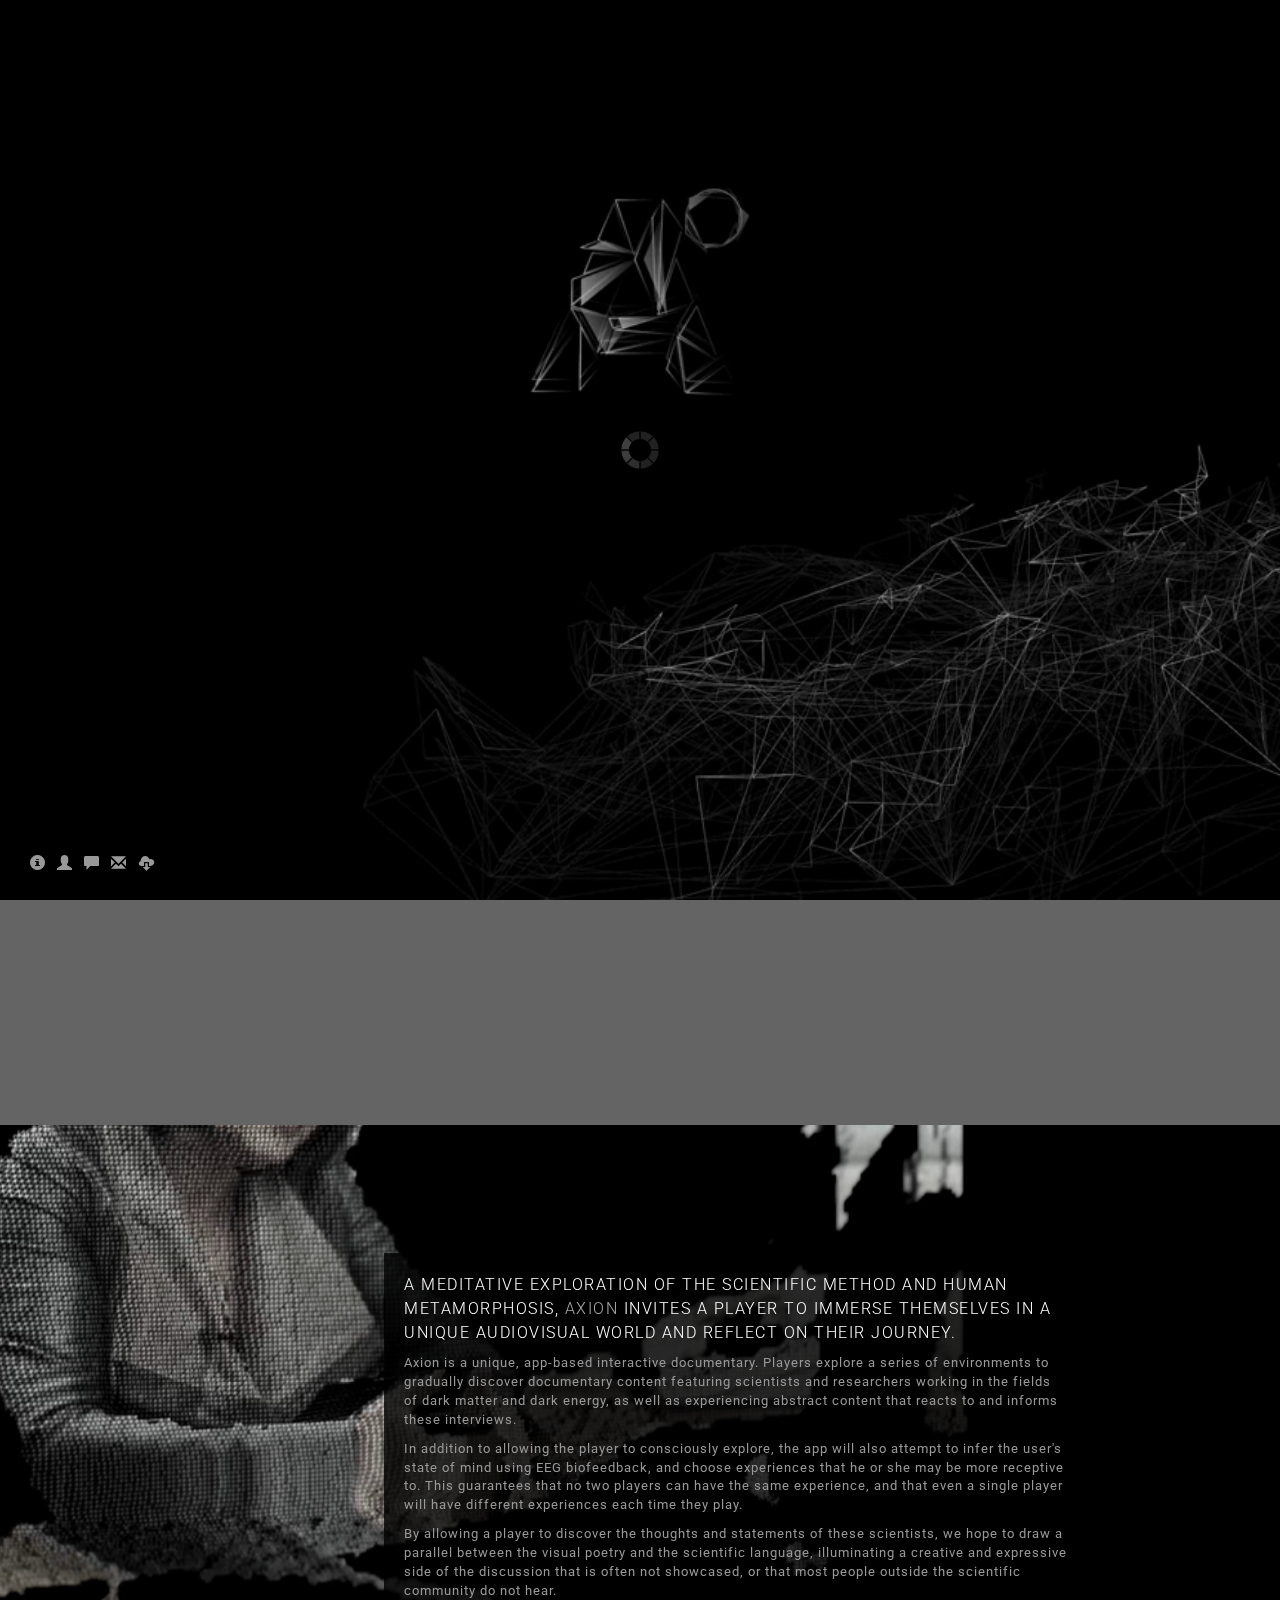
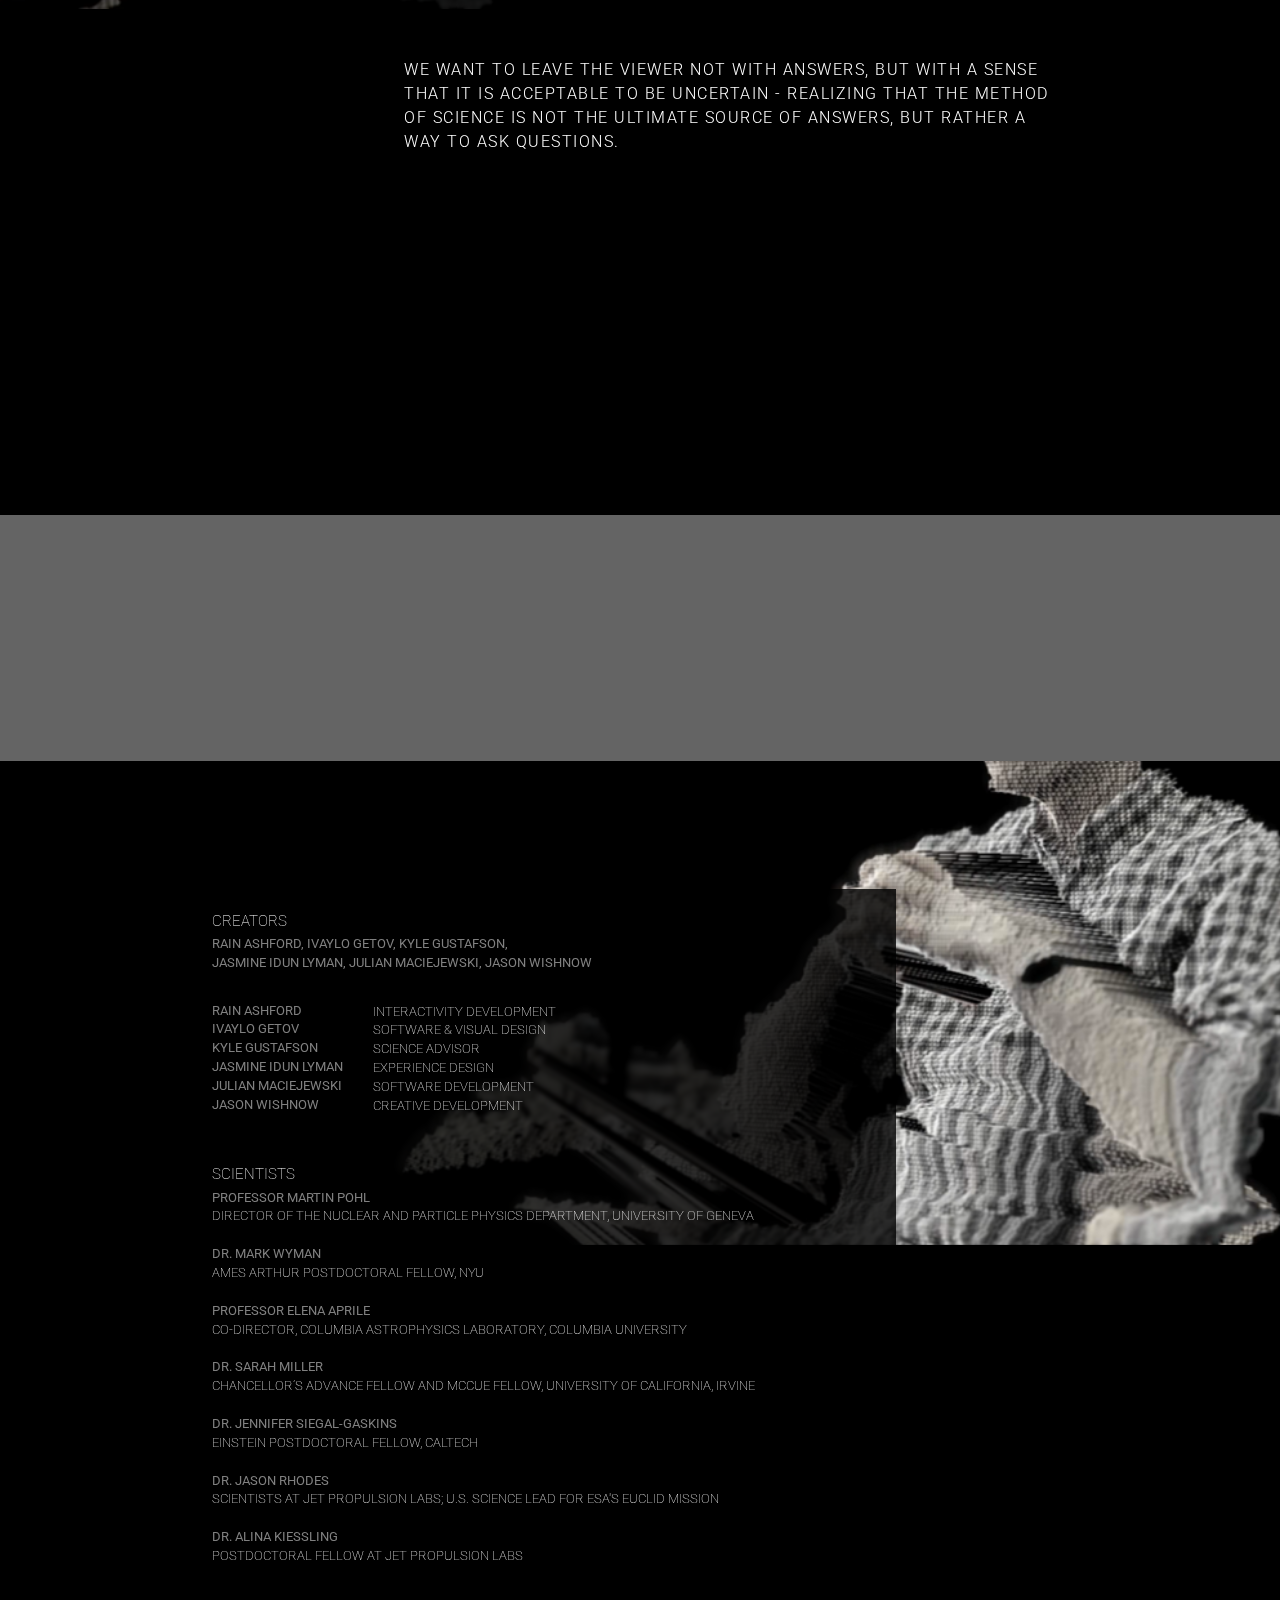
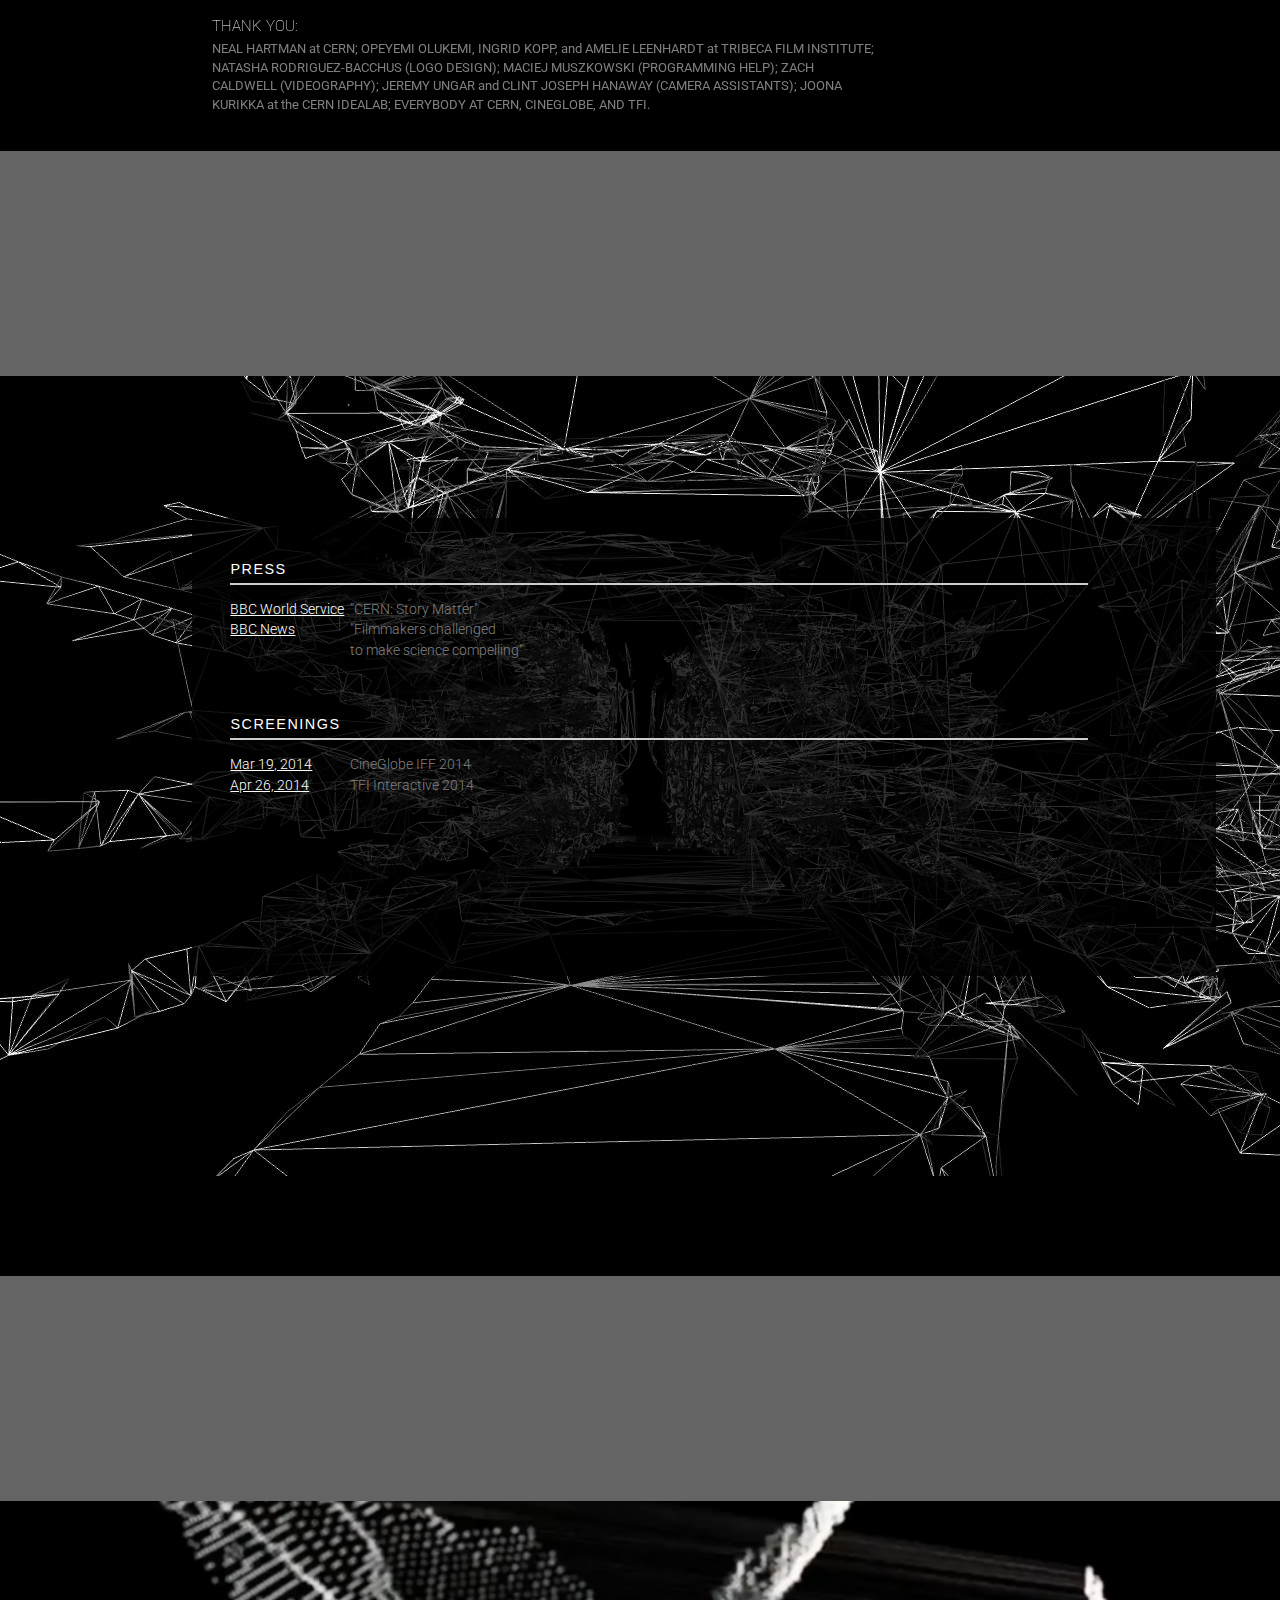
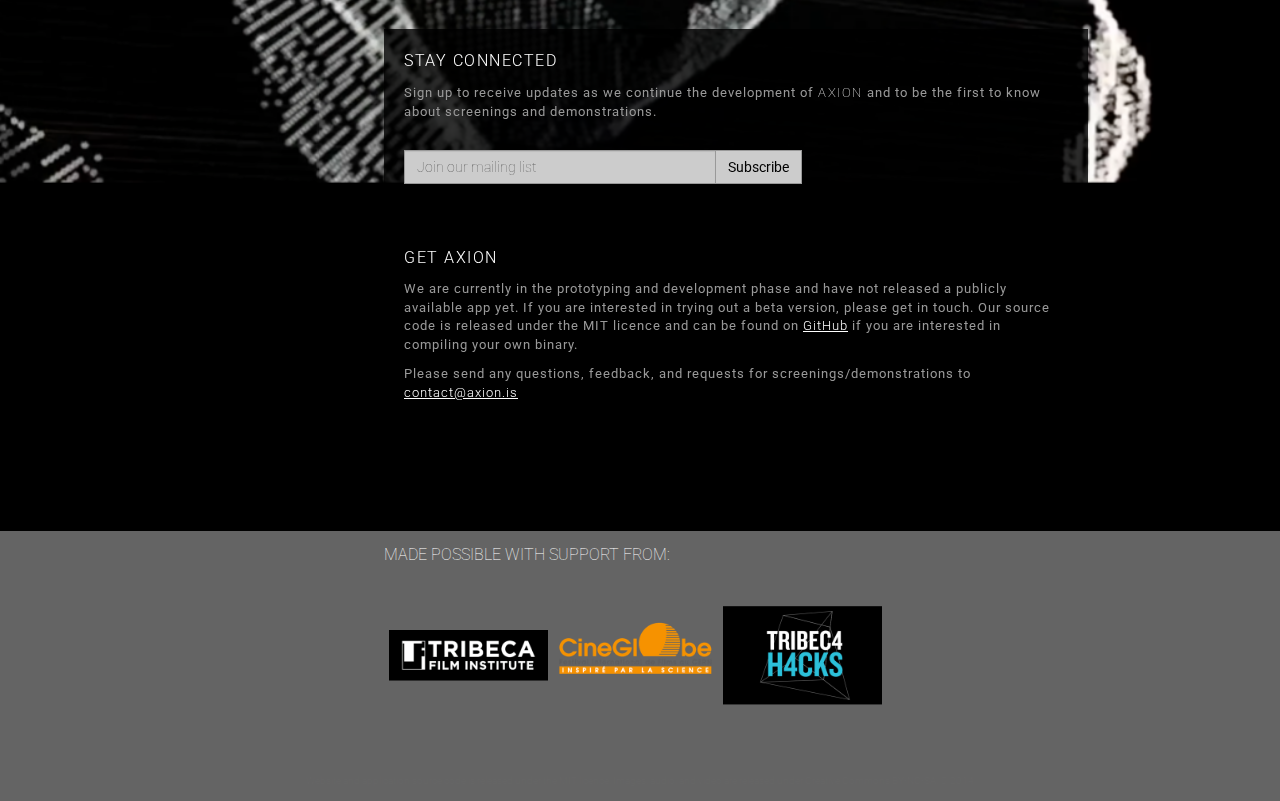
==== commit 28cfe1af: "added new credits" ====
--- a/index.html
+++ b/index.html
@@ -159,13 +159,21 @@
           DR. MARK WYMAN<br />
           <span class="w">AMES ARTHUR POSTDOCTORAL FELLOW, NYU</span><br /><br />
           PROFESSOR ELENA APRILE<br />
-          <span class="w">CO-DIRECTOR, COLUMBIA ASTROPHYSICS LABORATORY, COLUMBIA UNIVERSITY</span><br /><br />&nbsp;
+          <span class="w">CO-DIRECTOR, COLUMBIA ASTROPHYSICS LABORATORY, COLUMBIA UNIVERSITY</span><br /><br />
+          DR. SARAH MILLER<br />
+          <span class="w">CHANCELLOR’S ADVANCE FELLOW AND McCUE FELLOW, UNIVERSITY OF CALIFORNIA, IRVINE</span><br /><br />
+          DR. JENNIFER SIEGAL-GASKINS<br />
+          <span class="w">EINSTEIN POSTDOCTORAL FELLOW, CALTECH</span><br /><br />
+          DR. JASON RHODES<br />
+          <span class="w">SCIENTISTS AT JET PROPULSION LABS; U.S. SCIENCE LEAD FOR ESA's EUCLID MISSION</span><br /><br />
+          DR. ALINA KIESSLING<br />
+          <span class="w">POSTDOCTORAL FELLOW AT JET PROPULSION LABS</span><br /><br />&nbsp;
         </p>
         <p>
           <span class="w b">Thank You:</span><br />
           <span class="mix">NEAL HARTMAN at CERN; OPEYEMI OLUKEMI, INGRID KOPP, and AMELIE LEENHARDT at TRIBECA FILM INSTITUTE;
           NATASHA RODRIGUEZ-BACCHUS (LOGO DESIGN); MACIEJ MUSZKOWSKI (PROGRAMMING HELP); ZACH CALDWELL (VIDEOGRAPHY);
-          JOONA KURIKKA at the CERN IDEALAB; EVERYBODY AT CERN, CINEGLOBE, AND TFI.<br /><br />&nbsp;
+          JEREMY UNGAR and CLINT JOSEPH HANAWAY (CAMERA ASSISTANTS); JOONA KURIKKA at the CERN IDEALAB; EVERYBODY AT CERN, CINEGLOBE, AND TFI.<br /><br />&nbsp;
           </span>
         </p>
       </div>
--- a/css/axion.css
+++ b/css/axion.css
@@ -468,7 +468,7 @@
 	color: #808080;
 	font-size: 110%;
 	width: auto;
-	font-weight: 300;
+	font-weight: 400;
 }
 
 #who .mix {
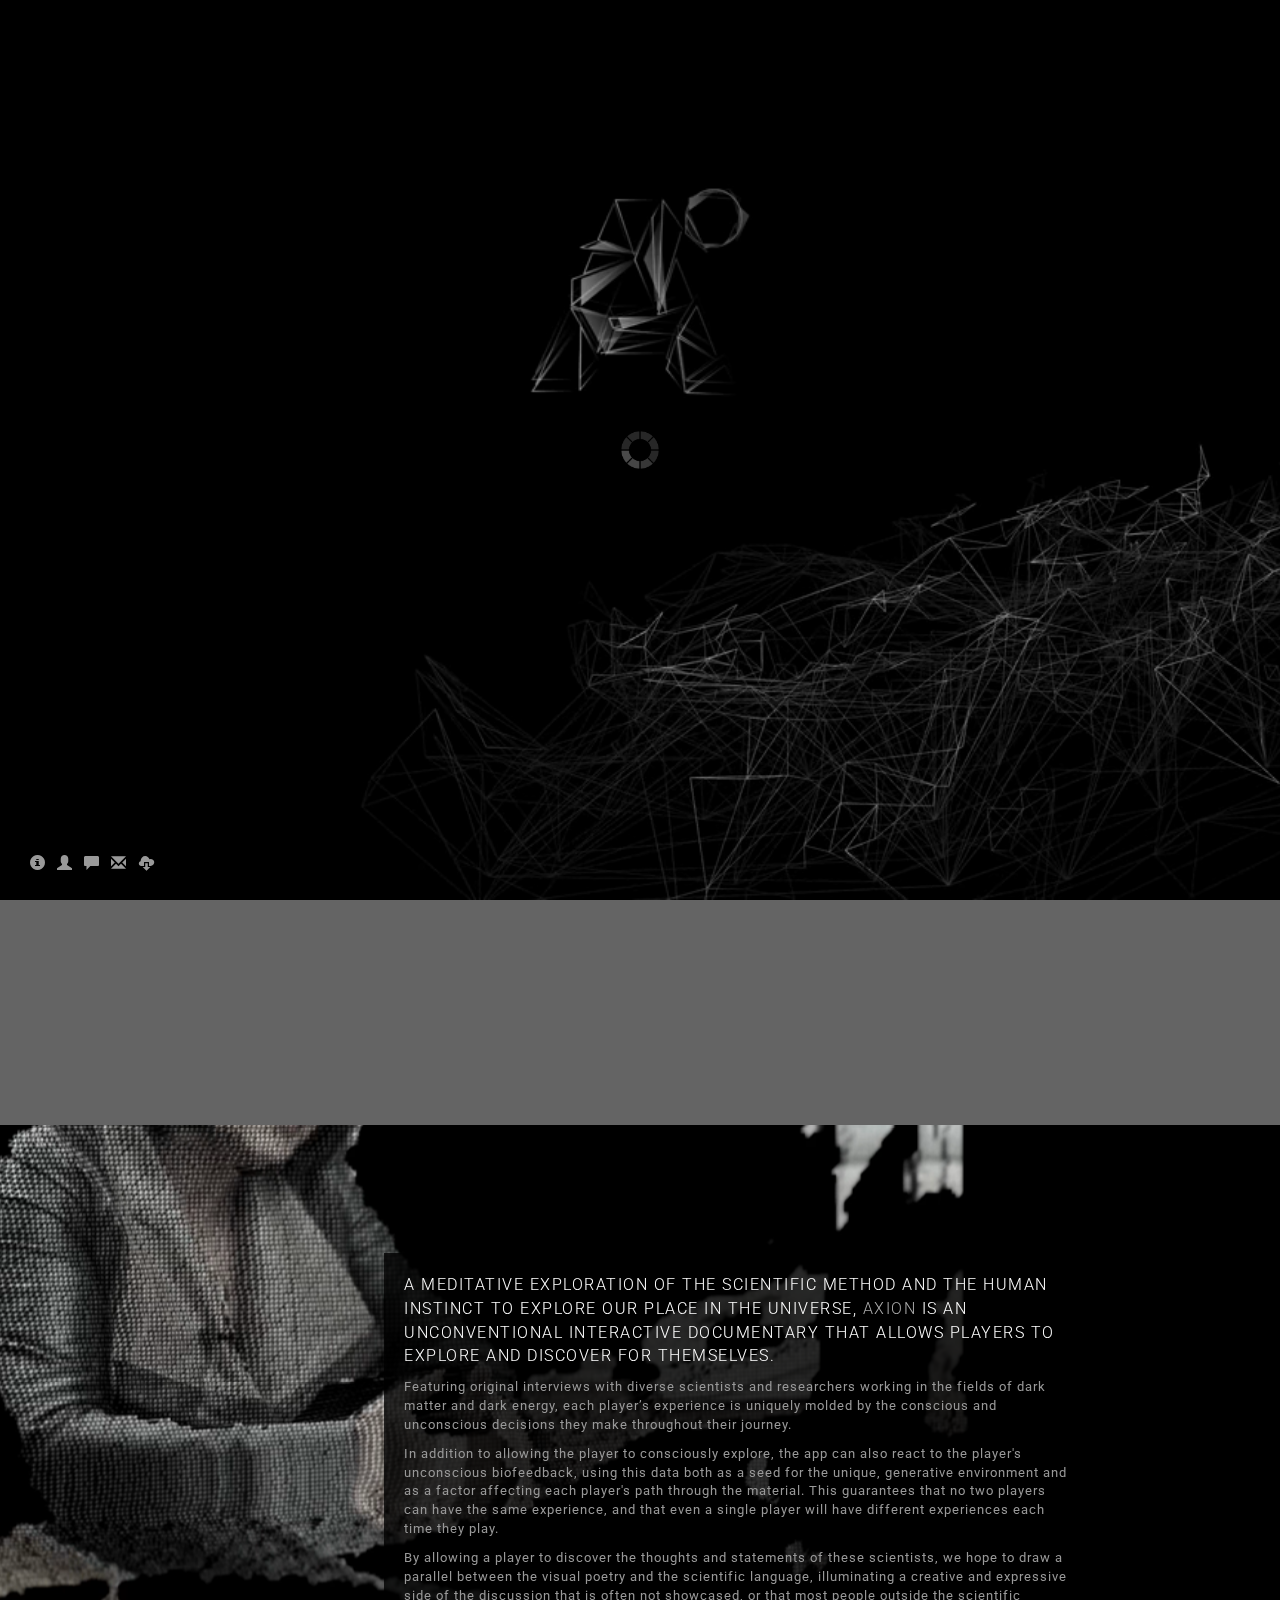
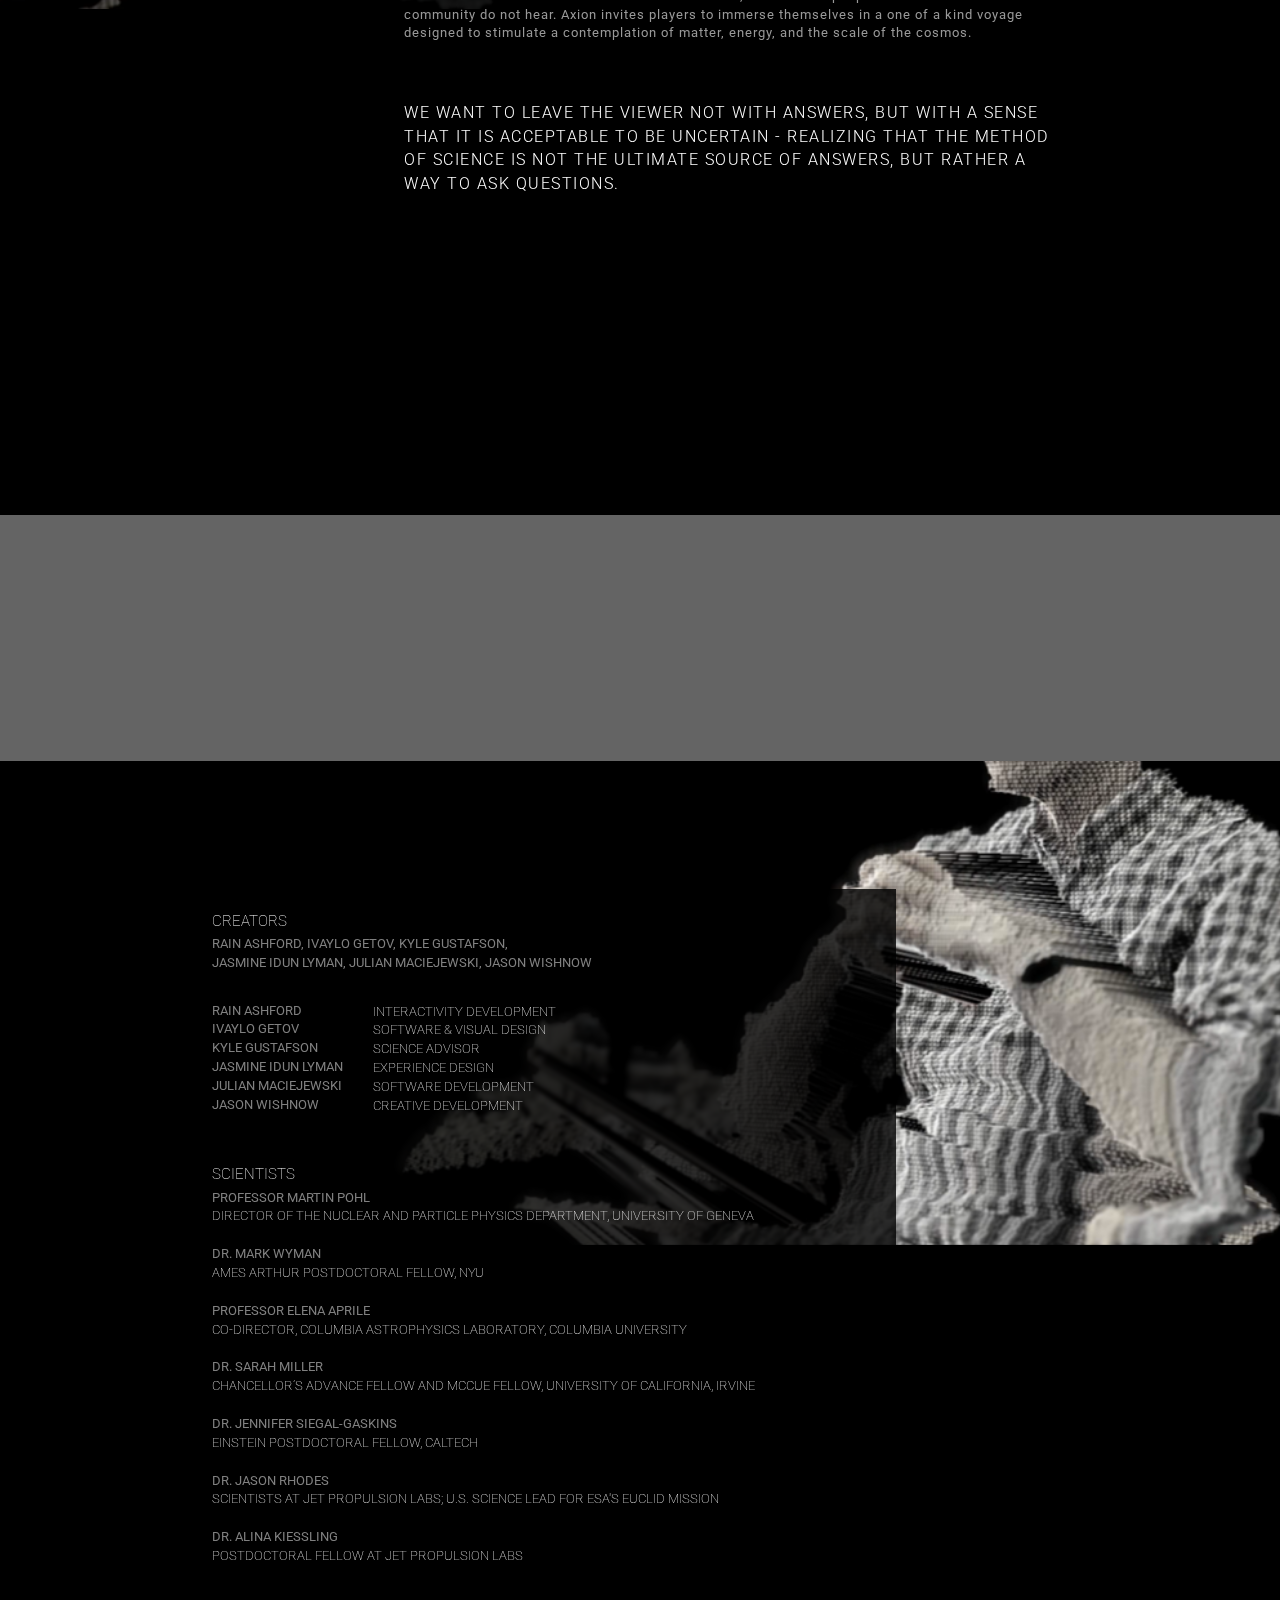
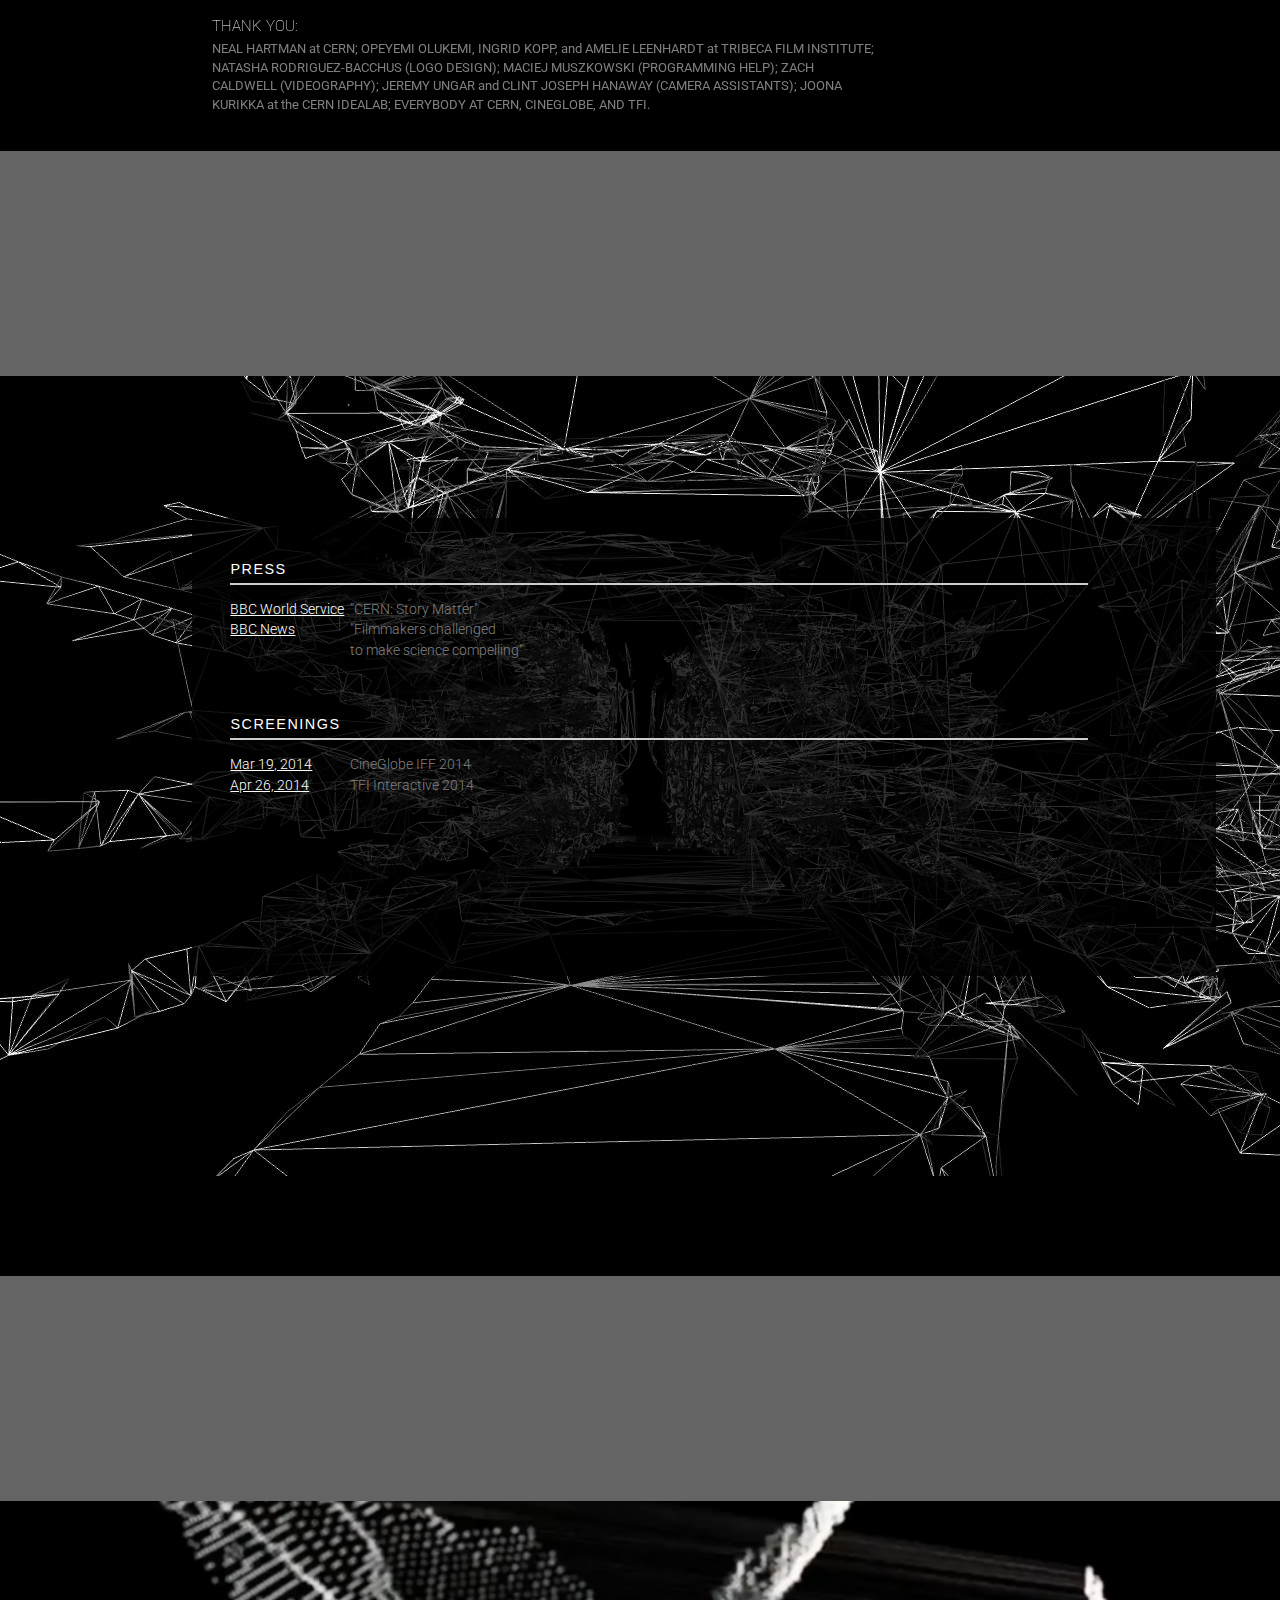
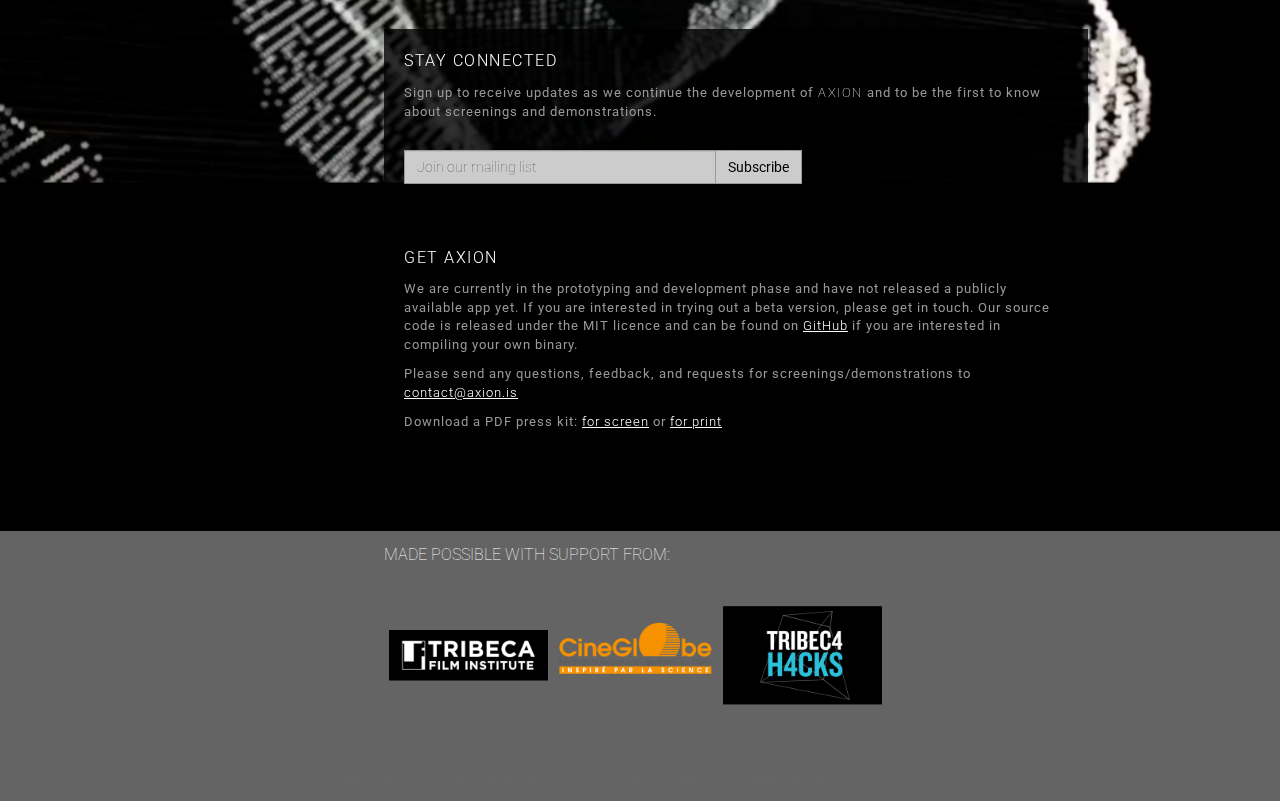
==== commit 3b837c29: "Added press kit links and updated synopsis" ====
--- a/index.html
+++ b/index.html
@@ -100,16 +100,16 @@
       
       <div class="clearBack">
         <p>
-          <span class="b">A meditative exploration of the scientific method and human metamorphosis, <span class="b t">Axion</span> invites a player to immerse themselves in a unique audiovisual world and reflect on their journey. </span>
-        </p>
-        <p>
-          Axion is a unique, app-based interactive documentary. Players explore a series of environments to gradually discover documentary content featuring scientists and researchers working in the fields of dark matter and dark energy, as well as experiencing abstract content that reacts to and informs these interviews. 
-        </p>
-        <p>
-          In addition to allowing the player to consciously explore, the app will also attempt to infer the user's state of mind using EEG biofeedback, and choose experiences that he or she may be more receptive to. This guarantees that no two players can have the same experience, and that even a single player will have different experiences each time they play. 
-        </p>
-        <p>
-          By allowing a player to discover the thoughts and statements of these scientists, we hope to draw a parallel between the visual poetry and the scientific language, illuminating a creative and expressive side of the discussion that is often not showcased, or that most people outside the scientific community do not hear. 
+          <span class="b">A meditative exploration of the scientific method and the human instinct to explore our place in the universe, <span class="b t">Axion</span> is an unconventional interactive documentary that allows players to explore and discover for themselves.</span>
+        </p>
+        <p>
+          Featuring original interviews with diverse scientists and researchers working in the fields of dark matter and dark energy, each player’s experience is uniquely molded by the conscious and unconscious decisions they make throughout their journey.
+        </p>
+        <p>
+          In addition to allowing the player to consciously explore, the app can also react to the player's unconscious biofeedback, using this data both as a seed for the unique, generative environment and as a factor affecting each player's path through the material. This guarantees that no two players can have the same experience, and that even a single player will have different experiences each time they play. 
+        </p>
+        <p>
+          By allowing a player to discover the thoughts and statements of these scientists, we hope to draw a parallel between the visual poetry and the scientific language, illuminating a creative and expressive side of the discussion that is often not showcased, or that most people outside the scientific community do not hear. Axion invites players to immerse themselves in a one of a kind voyage designed to stimulate a contemplation of matter, energy, and the scale of the cosmos.
         </p>
         <p>
           <br />&nbsp;
@@ -285,7 +285,9 @@
         //-->
         //]]>
         </script>
-
+        <p>
+          Download a PDF press kit: <a href="http://axion.is/AxionEPK_Print.pdf" target="_blank">for screen</a> or <a href="http://axion.is/AxionEPK.pdf" target="_blank">for print</a>
+        </p>
 
 
       </div>
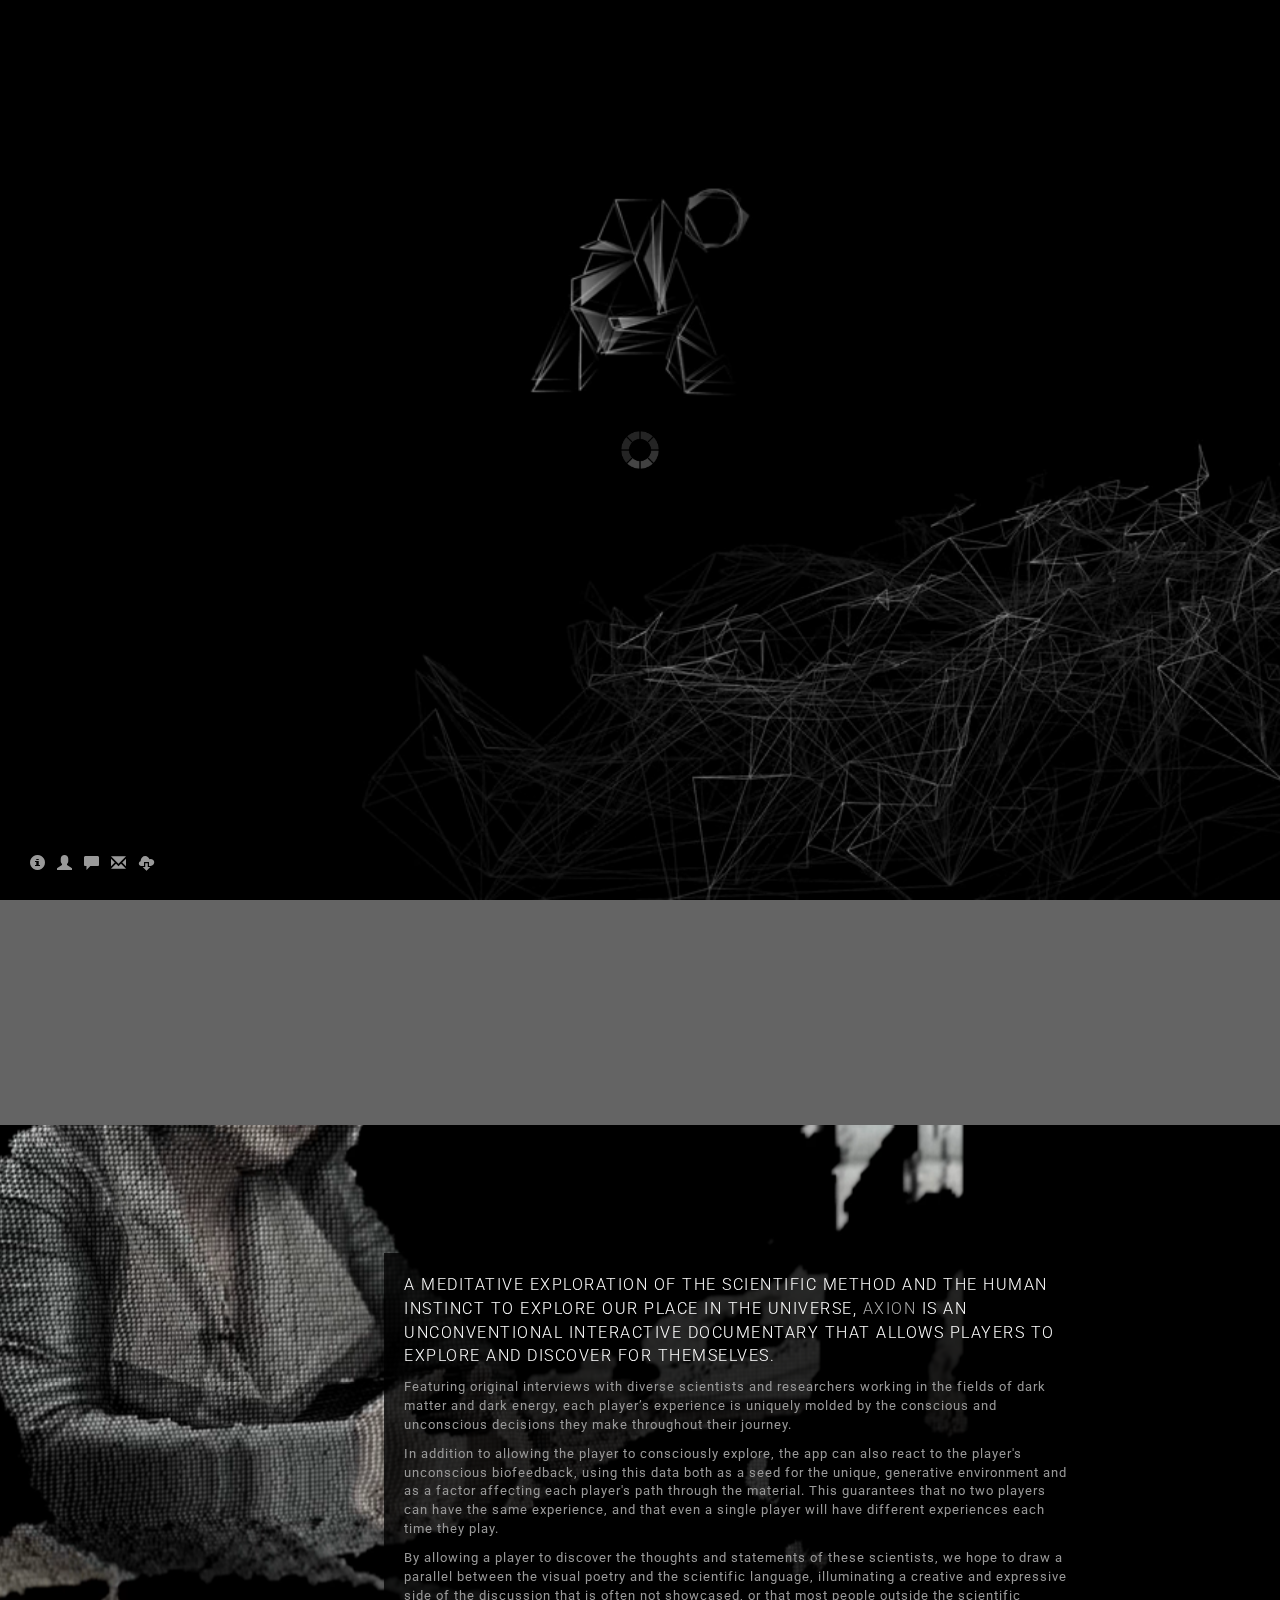
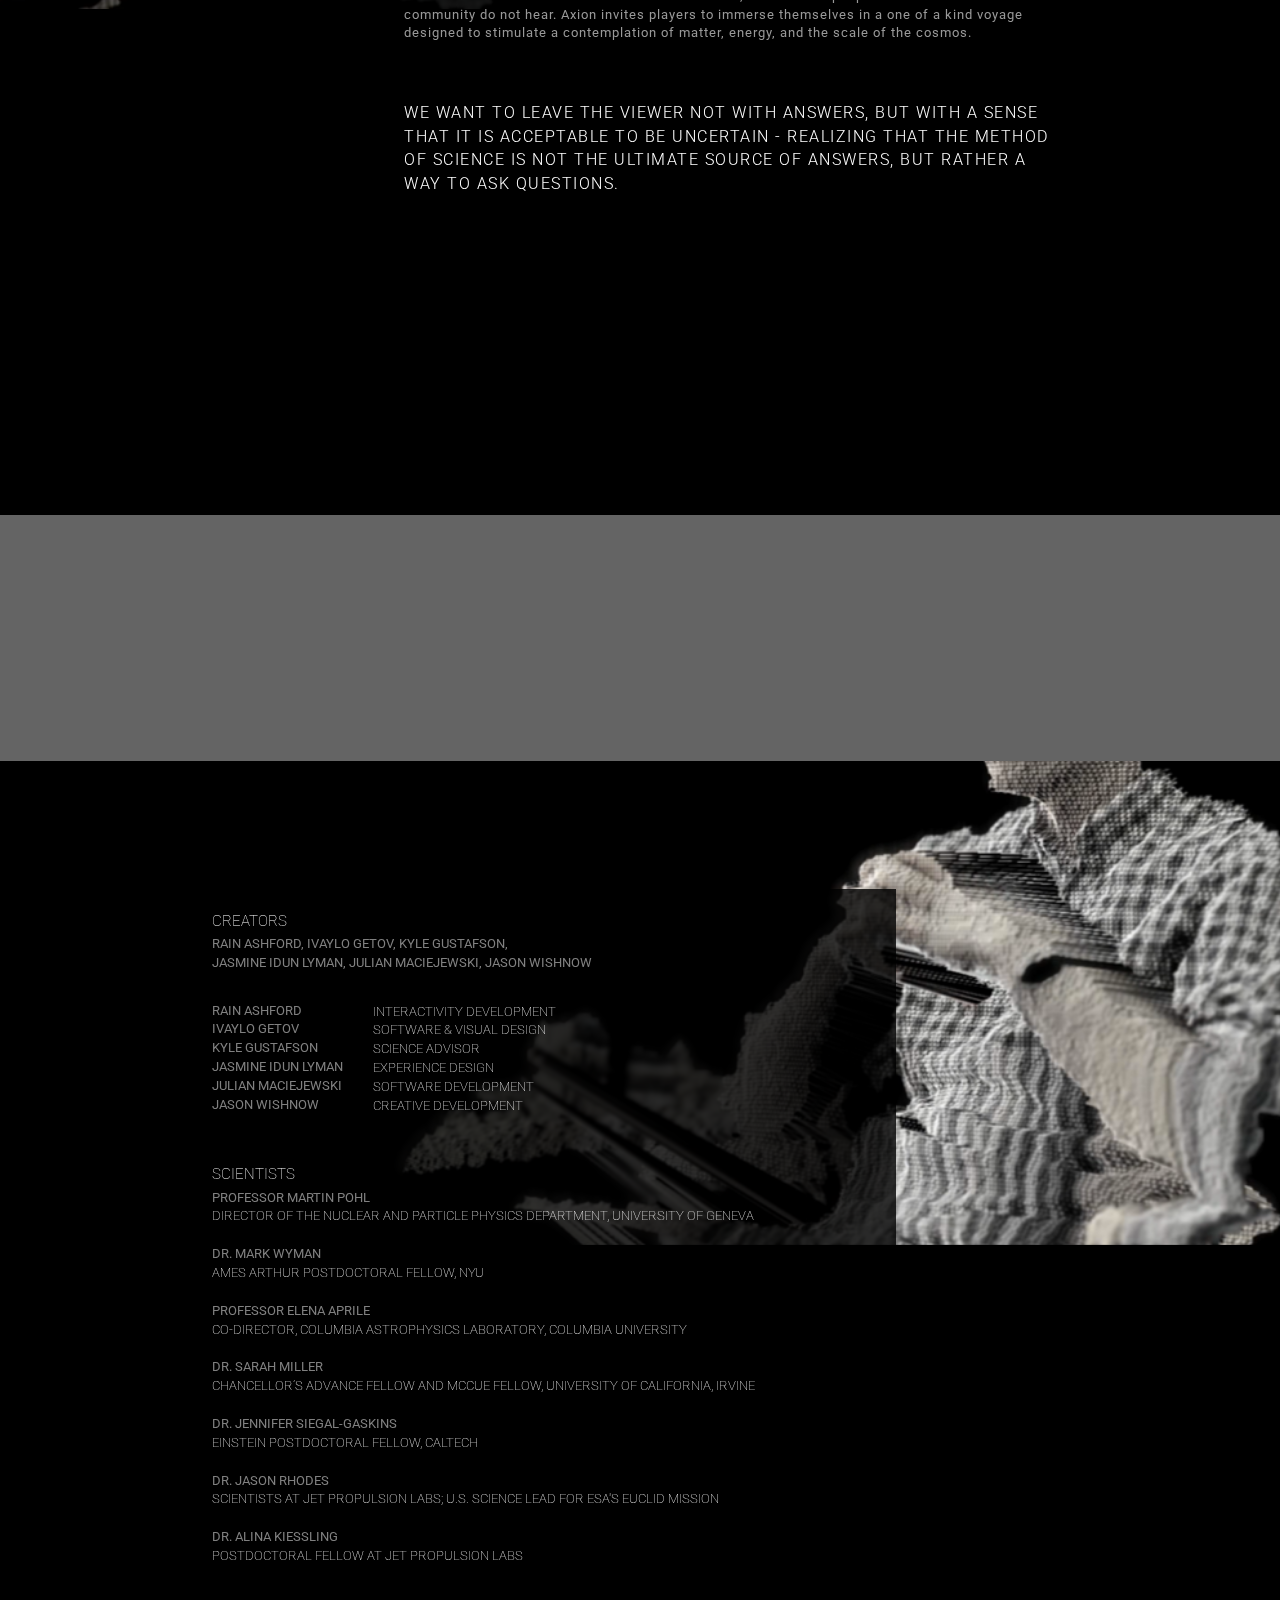
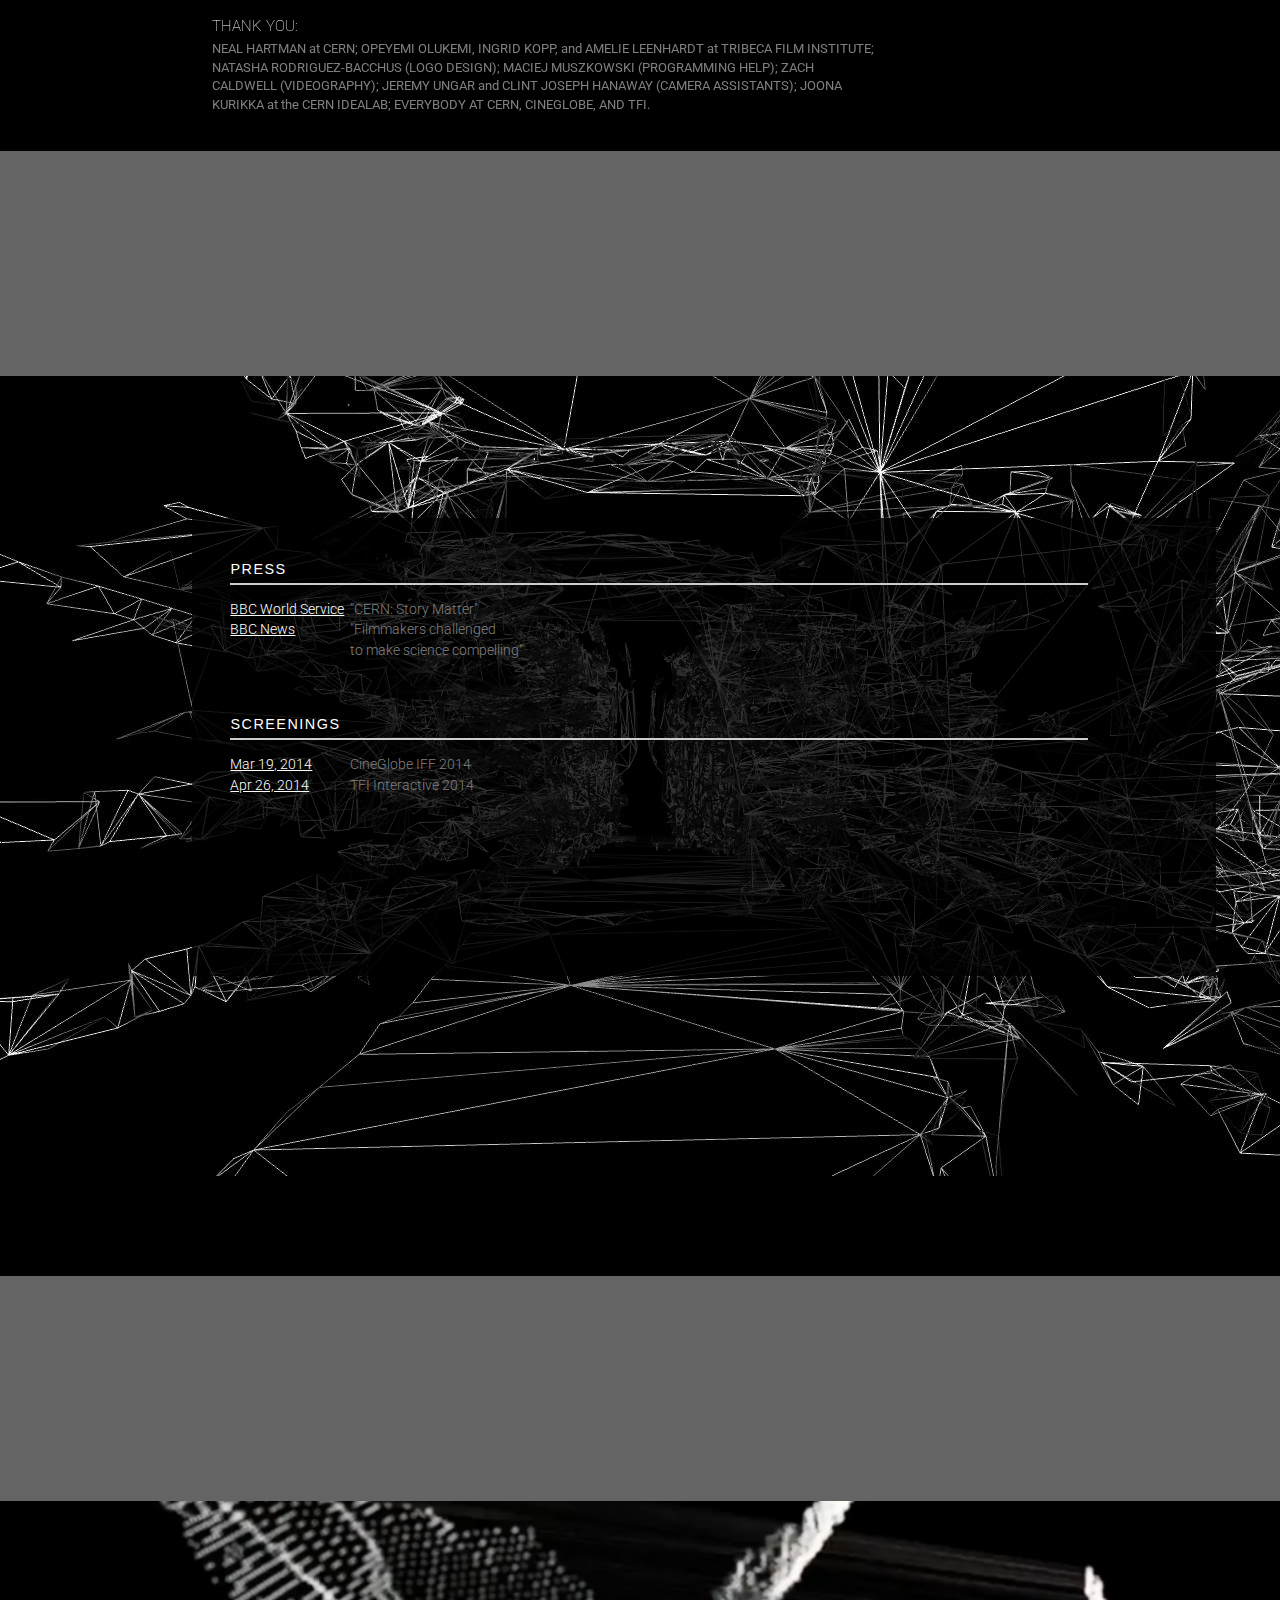
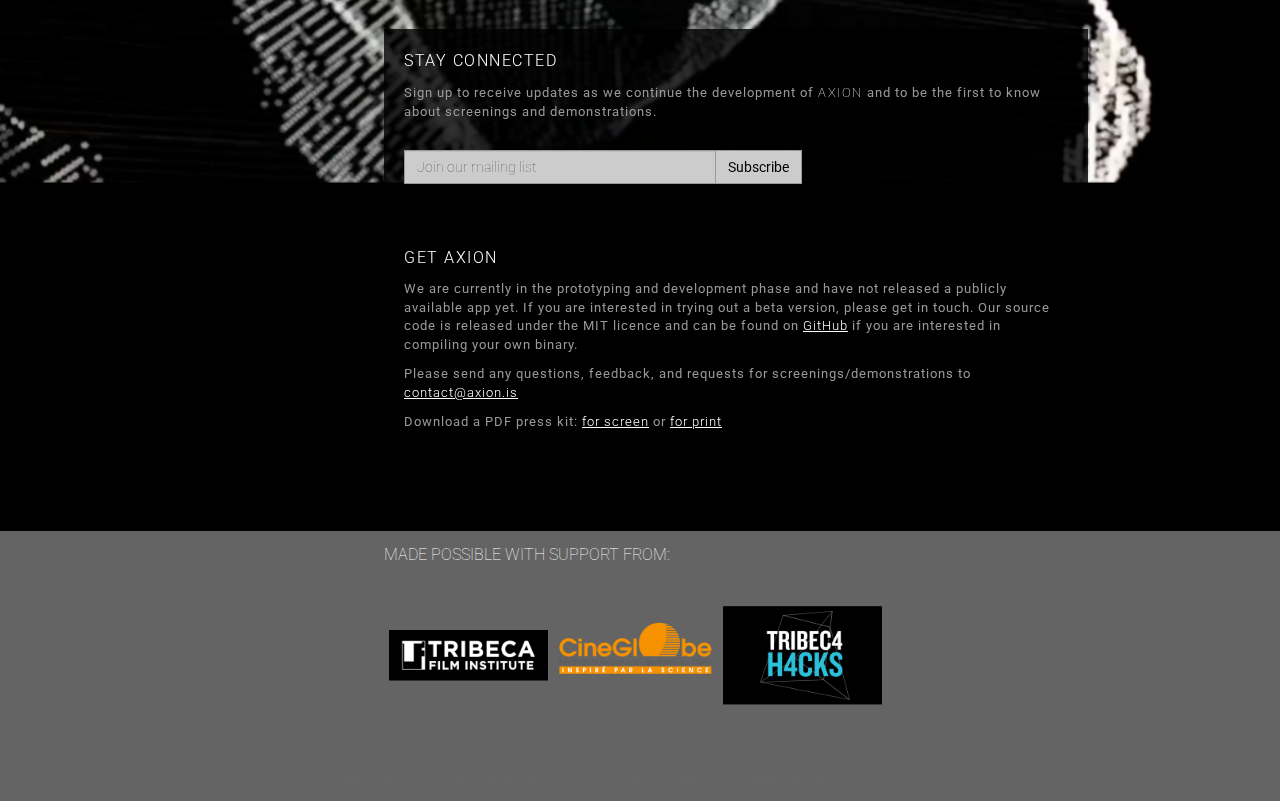
==== commit db30fefe: "fixed link typo" ====
--- a/index.html
+++ b/index.html
@@ -286,7 +286,7 @@
         //]]>
         </script>
         <p>
-          Download a PDF press kit: <a href="http://axion.is/AxionEPK_Print.pdf" target="_blank">for screen</a> or <a href="http://axion.is/AxionEPK.pdf" target="_blank">for print</a>
+          Download a PDF press kit: <a href="http://axion.is/AxionEPK.pdf" target="_blank">for screen</a> or <a href="http://axion.is/AxionEPK_Print.pdf" target="_blank">for print</a>
         </p>
 
 
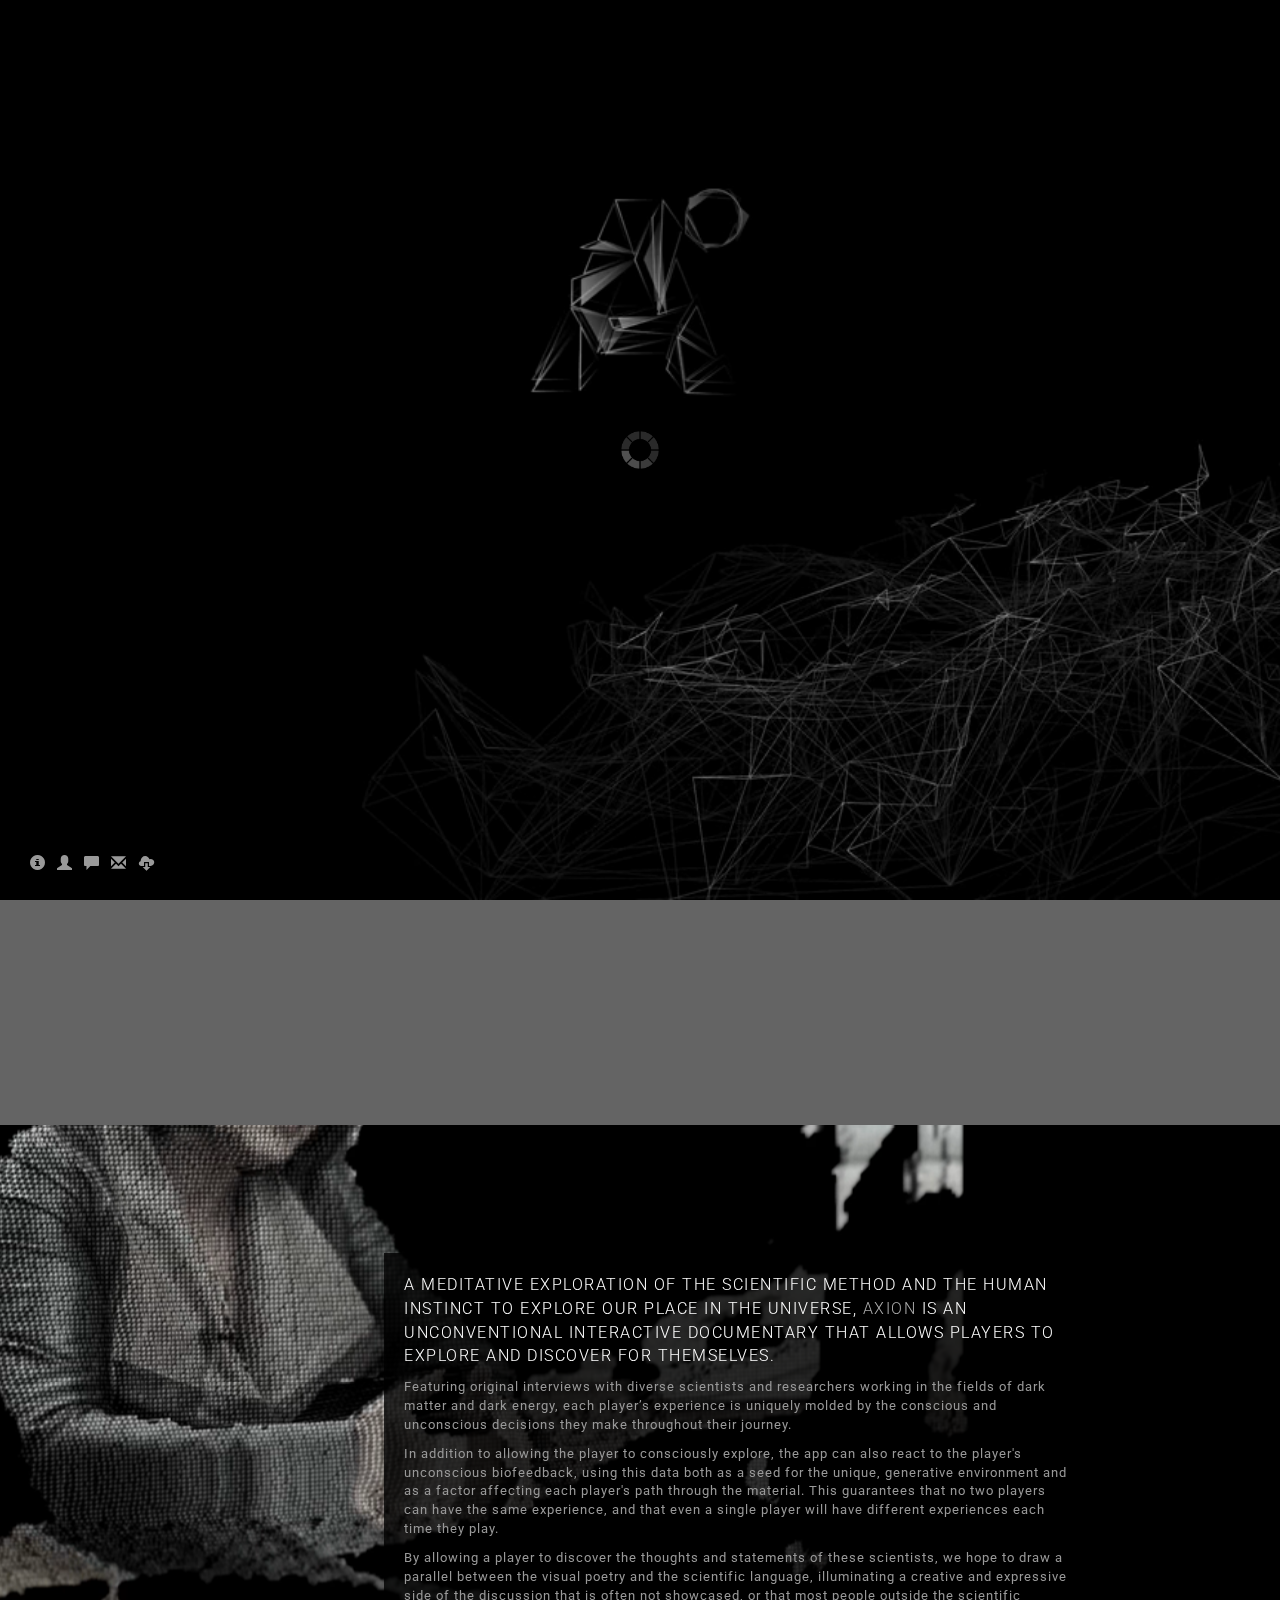
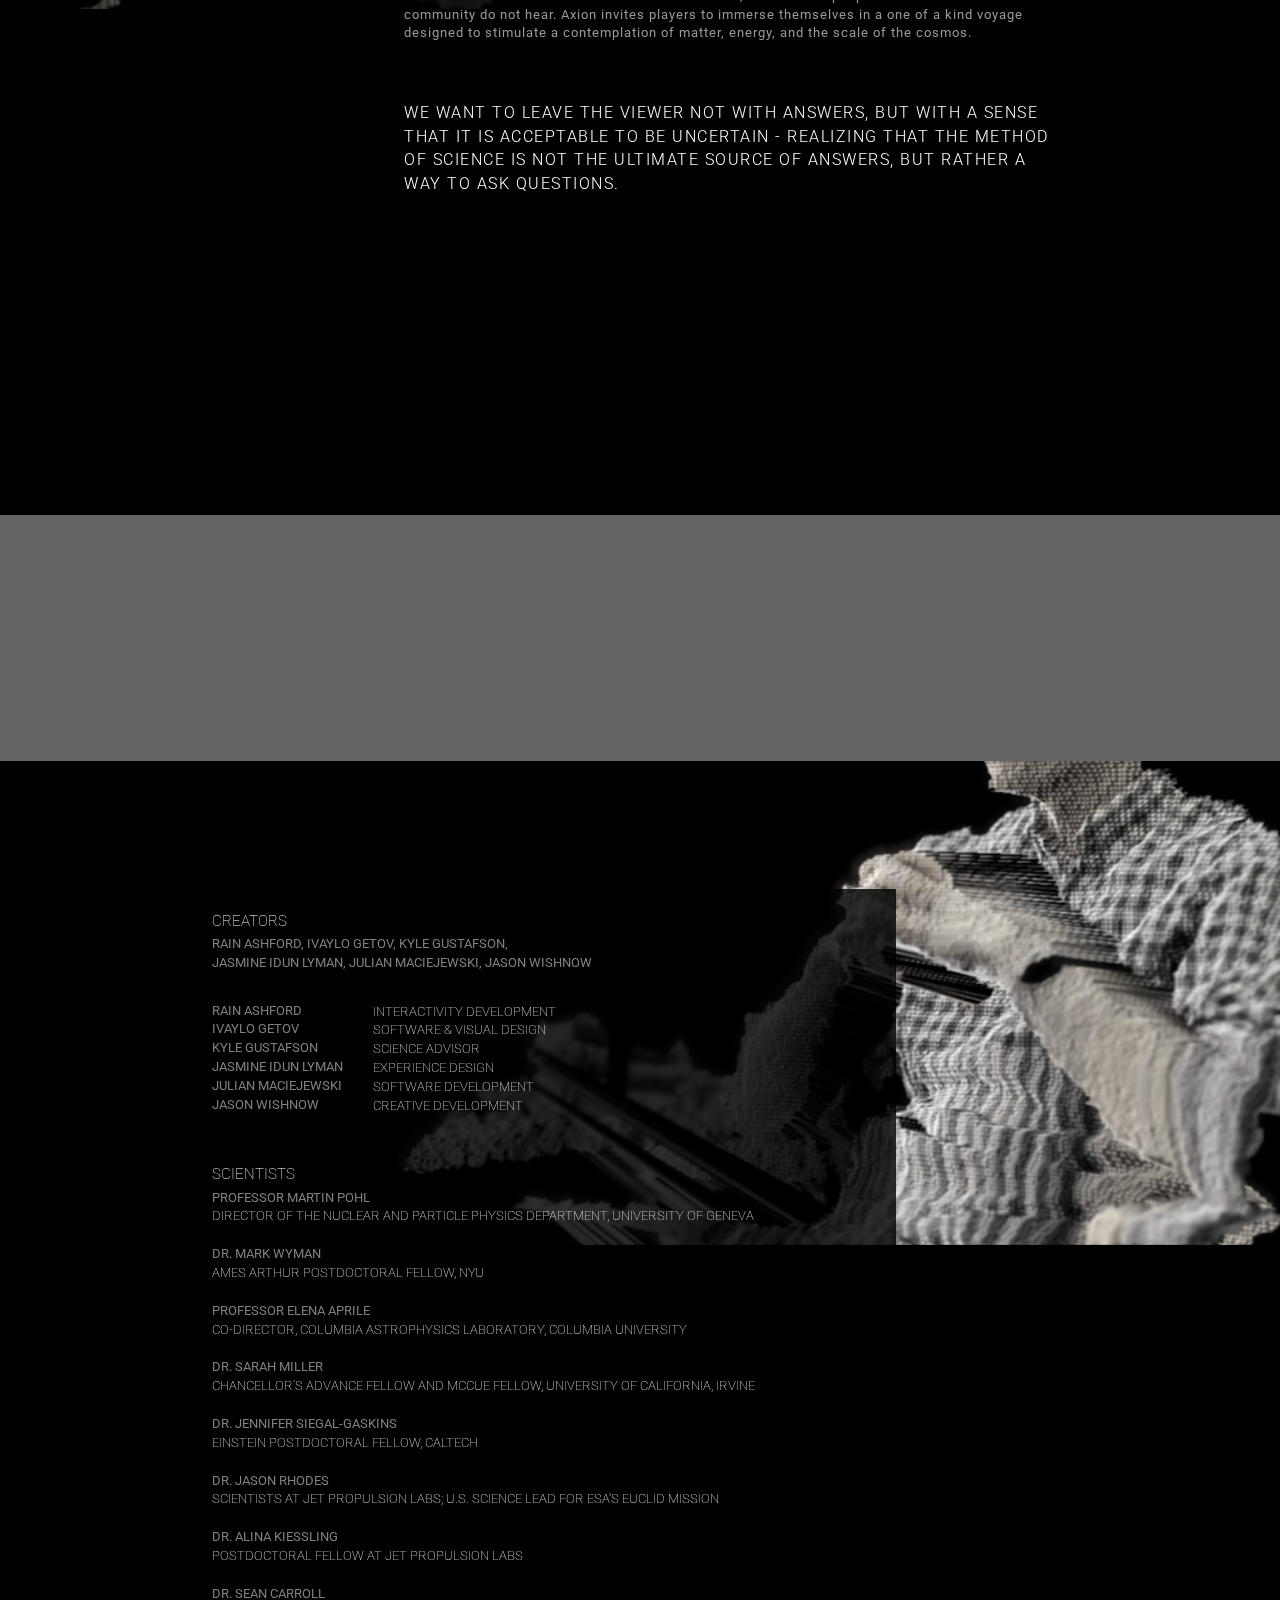
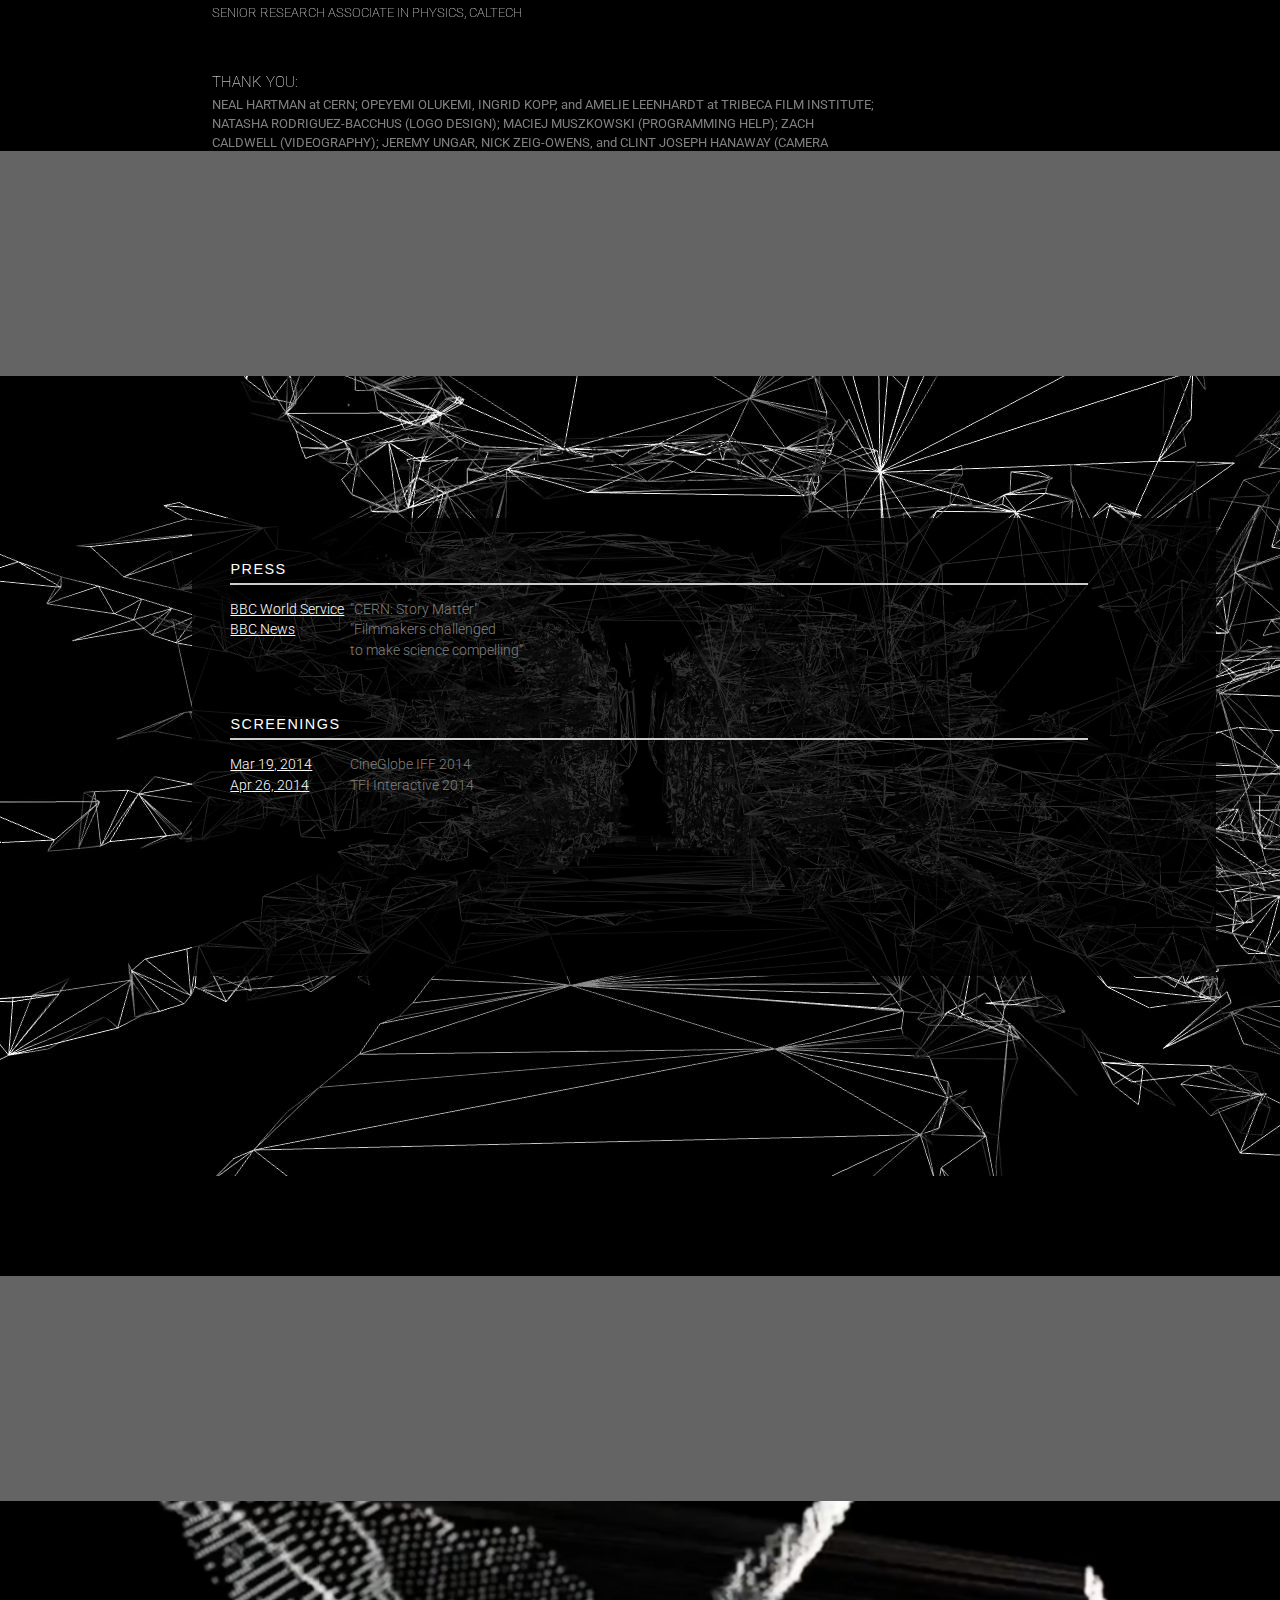
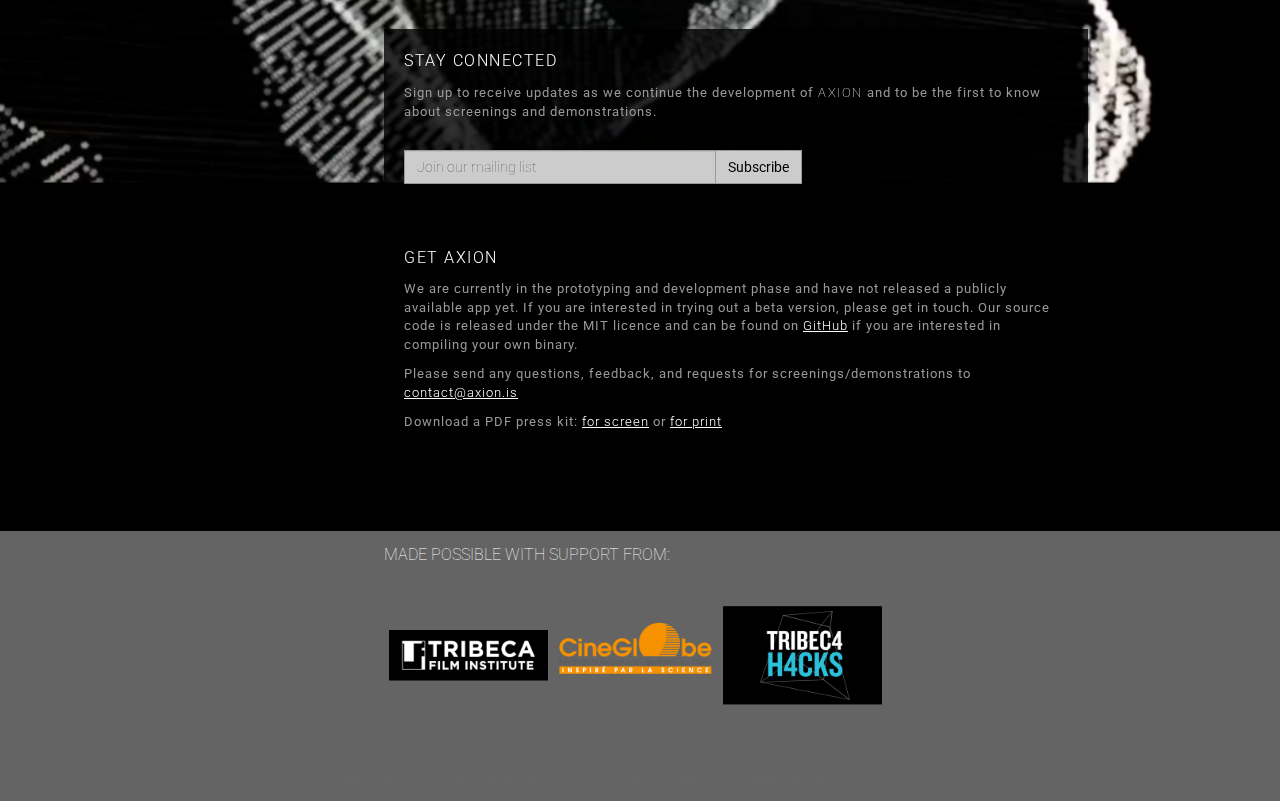
==== commit c598234f: "updated credits" ====
--- a/index.html
+++ b/index.html
@@ -167,13 +167,15 @@
           DR. JASON RHODES<br />
           <span class="w">SCIENTISTS AT JET PROPULSION LABS; U.S. SCIENCE LEAD FOR ESA's EUCLID MISSION</span><br /><br />
           DR. ALINA KIESSLING<br />
-          <span class="w">POSTDOCTORAL FELLOW AT JET PROPULSION LABS</span><br /><br />&nbsp;
+          <span class="w">POSTDOCTORAL FELLOW AT JET PROPULSION LABS</span><br /><br />
+          DR. SEAN CARROLL<br />
+          <span class="w">SENIOR RESEARCH ASSOCIATE IN PHYSICS, CALTECH</span><br /><br />&nbsp;
         </p>
         <p>
           <span class="w b">Thank You:</span><br />
           <span class="mix">NEAL HARTMAN at CERN; OPEYEMI OLUKEMI, INGRID KOPP, and AMELIE LEENHARDT at TRIBECA FILM INSTITUTE;
           NATASHA RODRIGUEZ-BACCHUS (LOGO DESIGN); MACIEJ MUSZKOWSKI (PROGRAMMING HELP); ZACH CALDWELL (VIDEOGRAPHY);
-          JEREMY UNGAR and CLINT JOSEPH HANAWAY (CAMERA ASSISTANTS); JOONA KURIKKA at the CERN IDEALAB; EVERYBODY AT CERN, CINEGLOBE, AND TFI.<br /><br />&nbsp;
+          JEREMY UNGAR, NICK ZEIG-OWENS, and CLINT JOSEPH HANAWAY (CAMERA ASSISTANTS); JOONA KURIKKA at the CERN IDEALAB; INSTITUTION OF NEUROSCIENCE AND PHYSIOLOGY IN GOTHENBURG; EVERYBODY AT CERN, CINEGLOBE, AND TFI.<br /><br />&nbsp;
           </span>
         </p>
       </div>
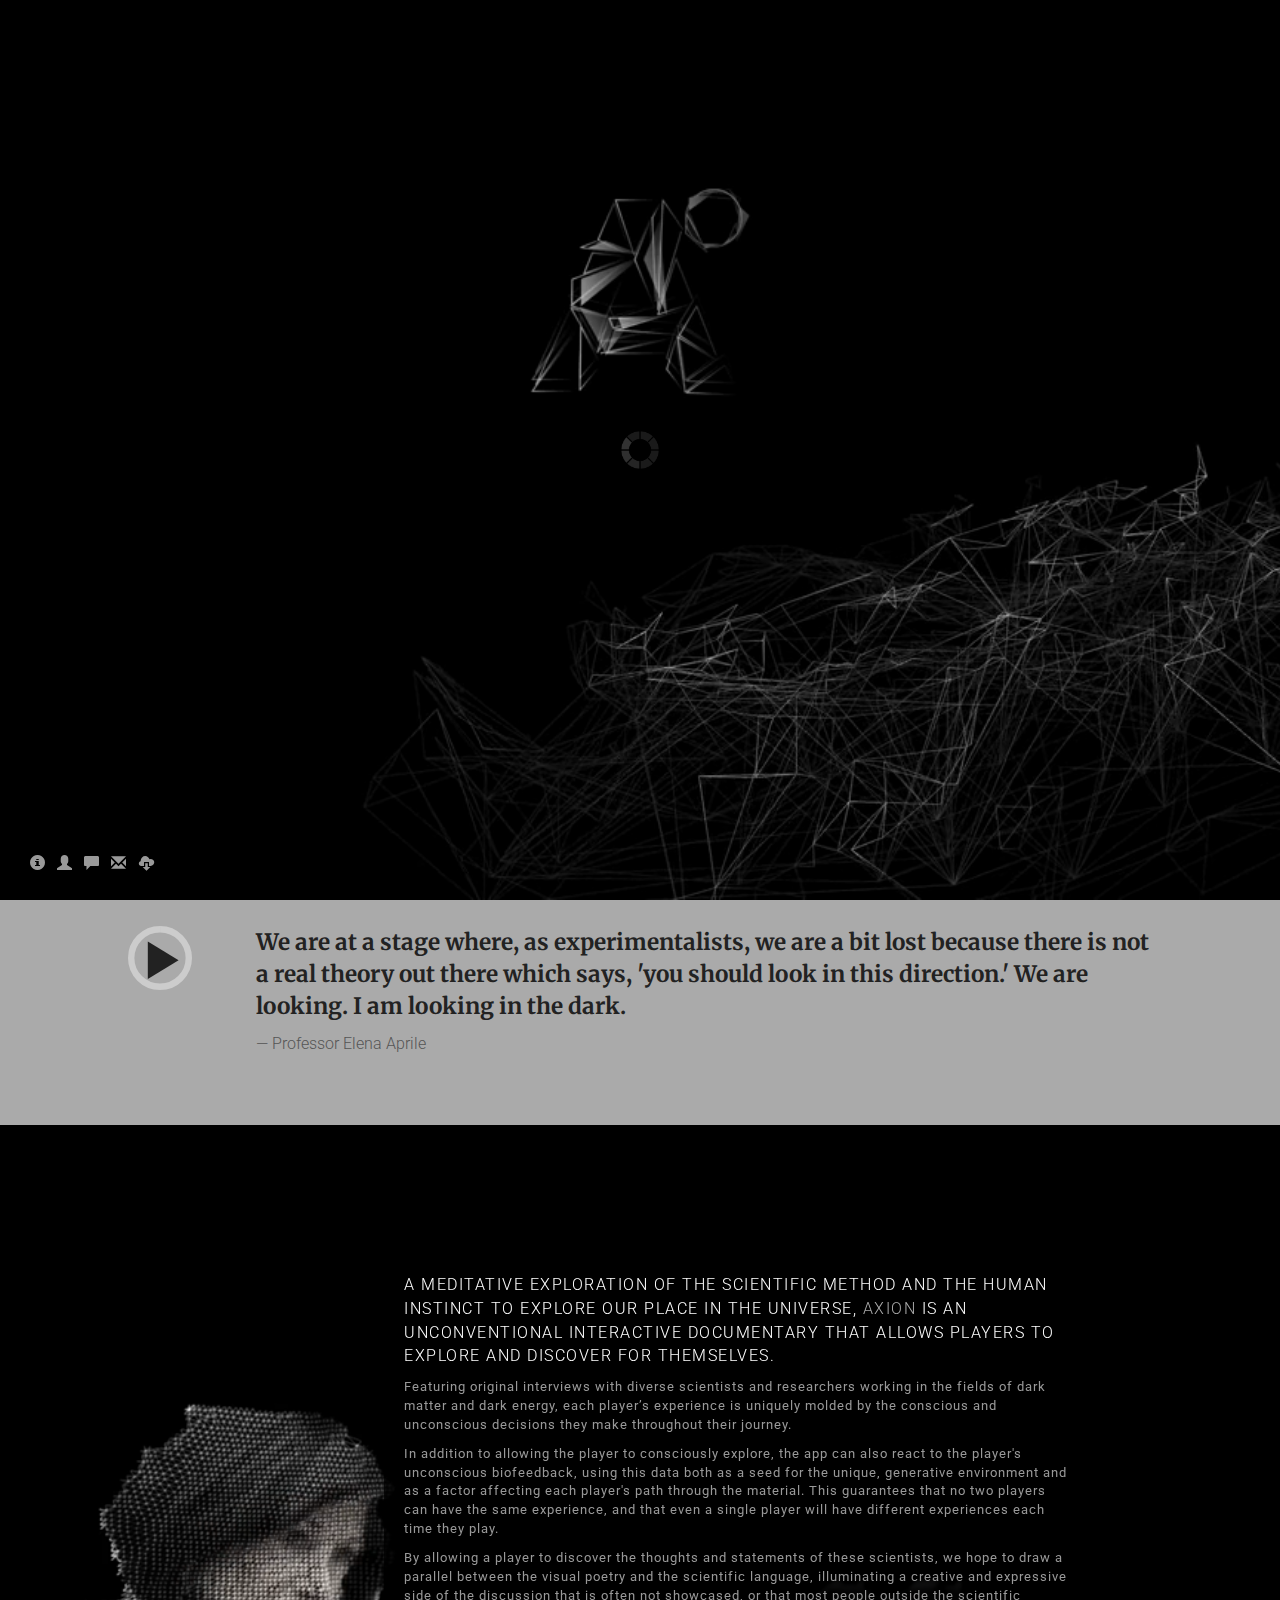
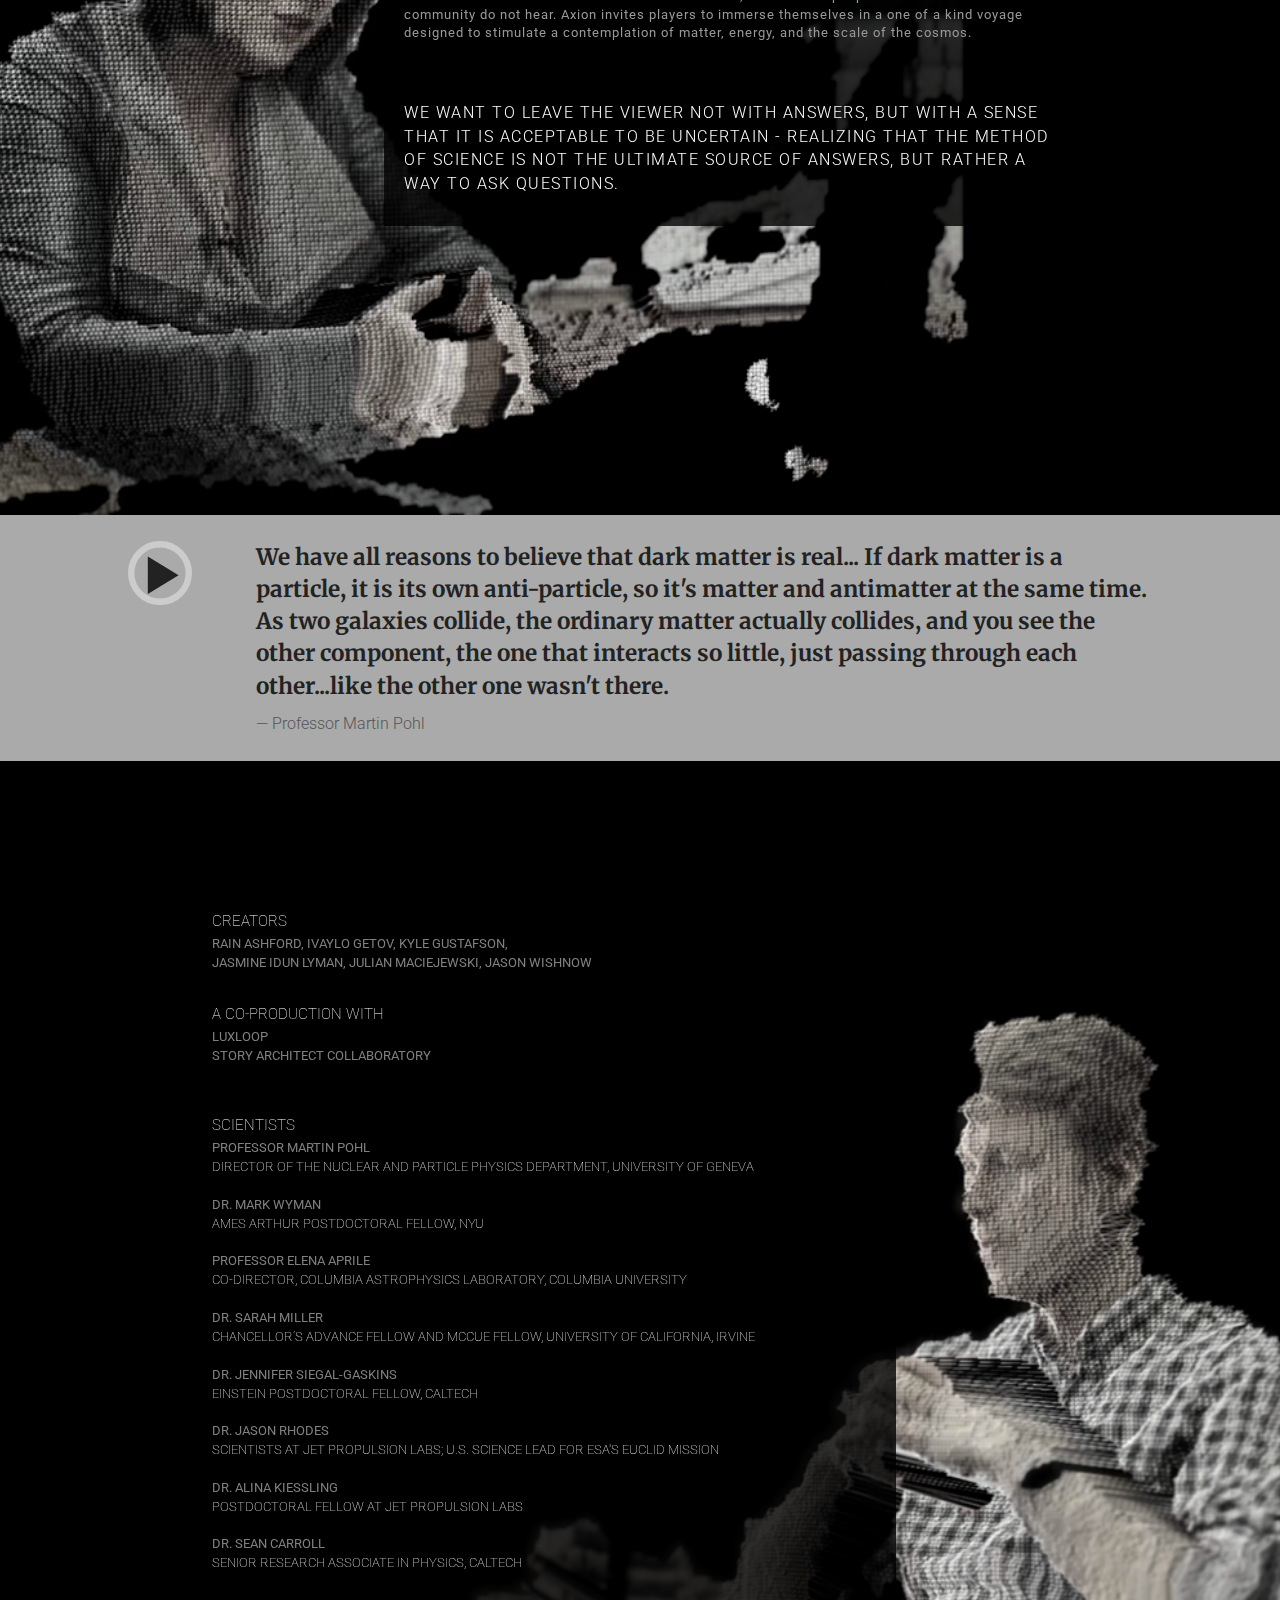
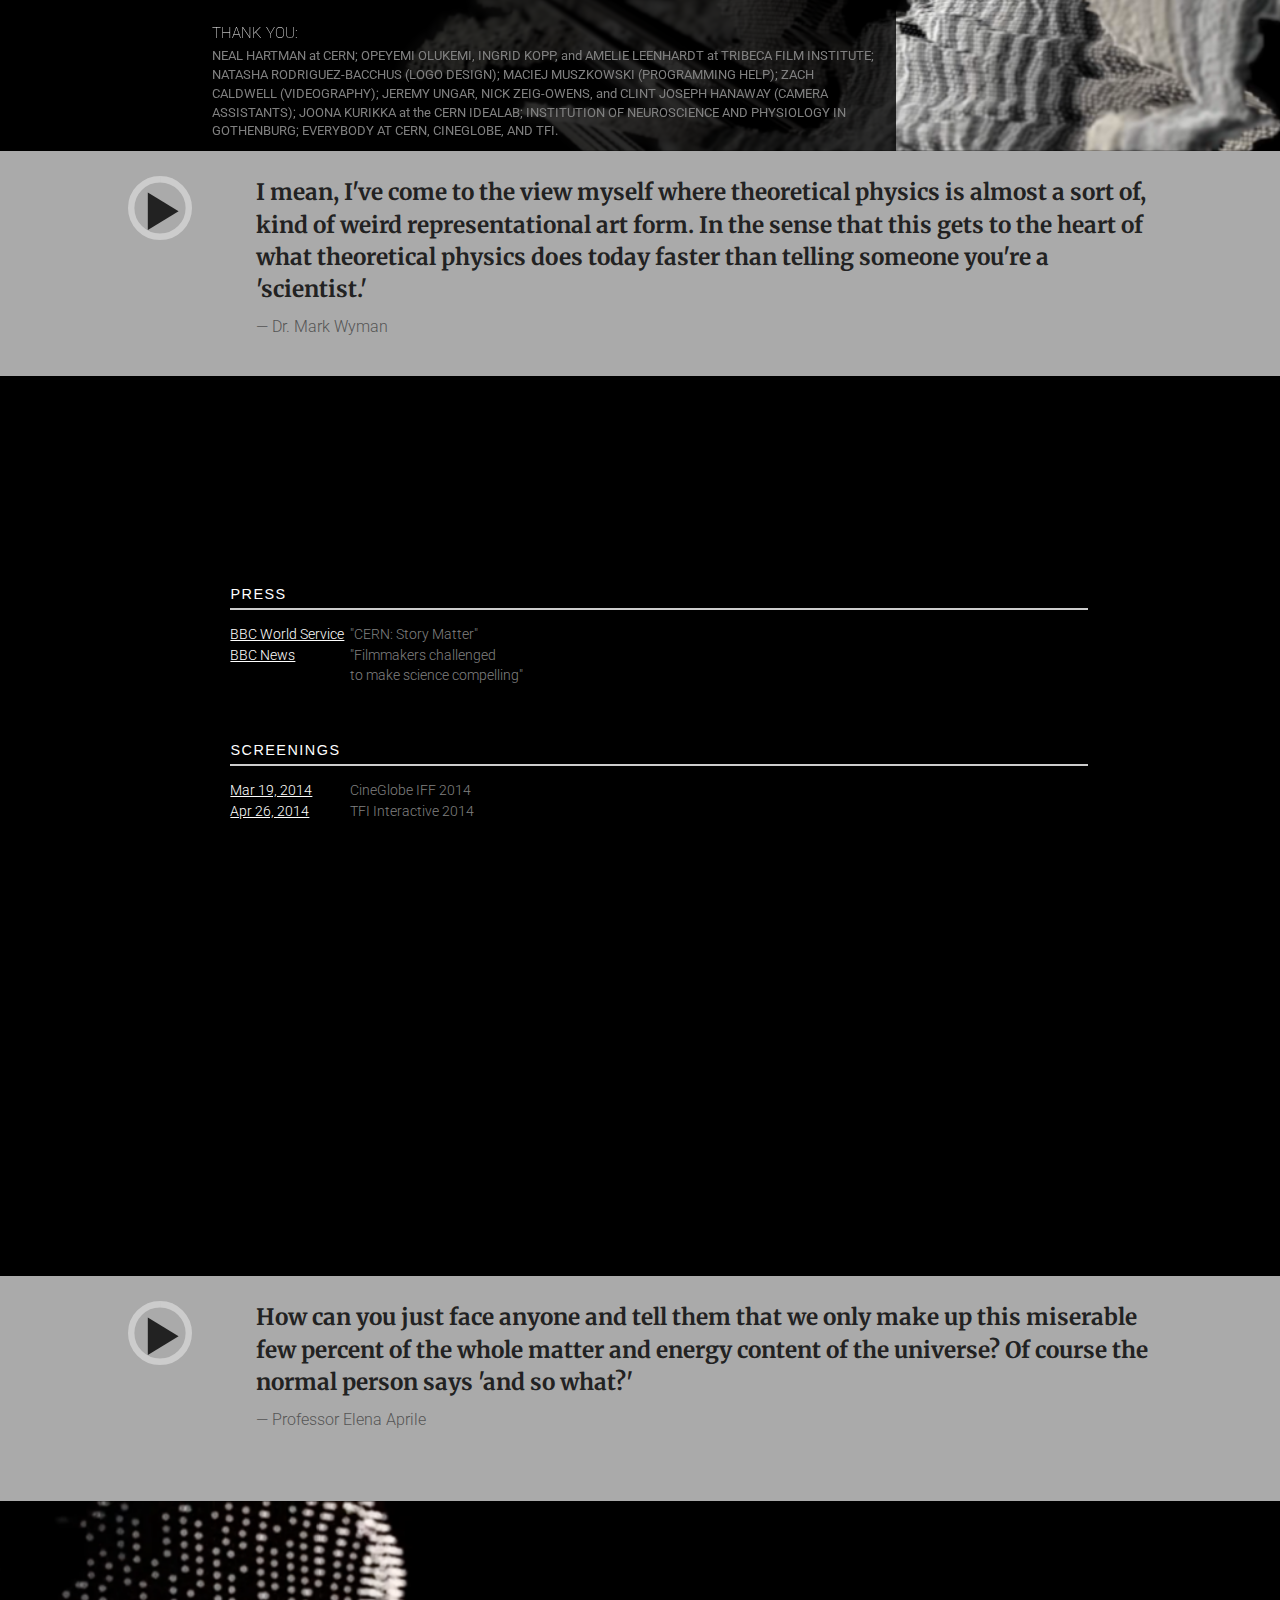
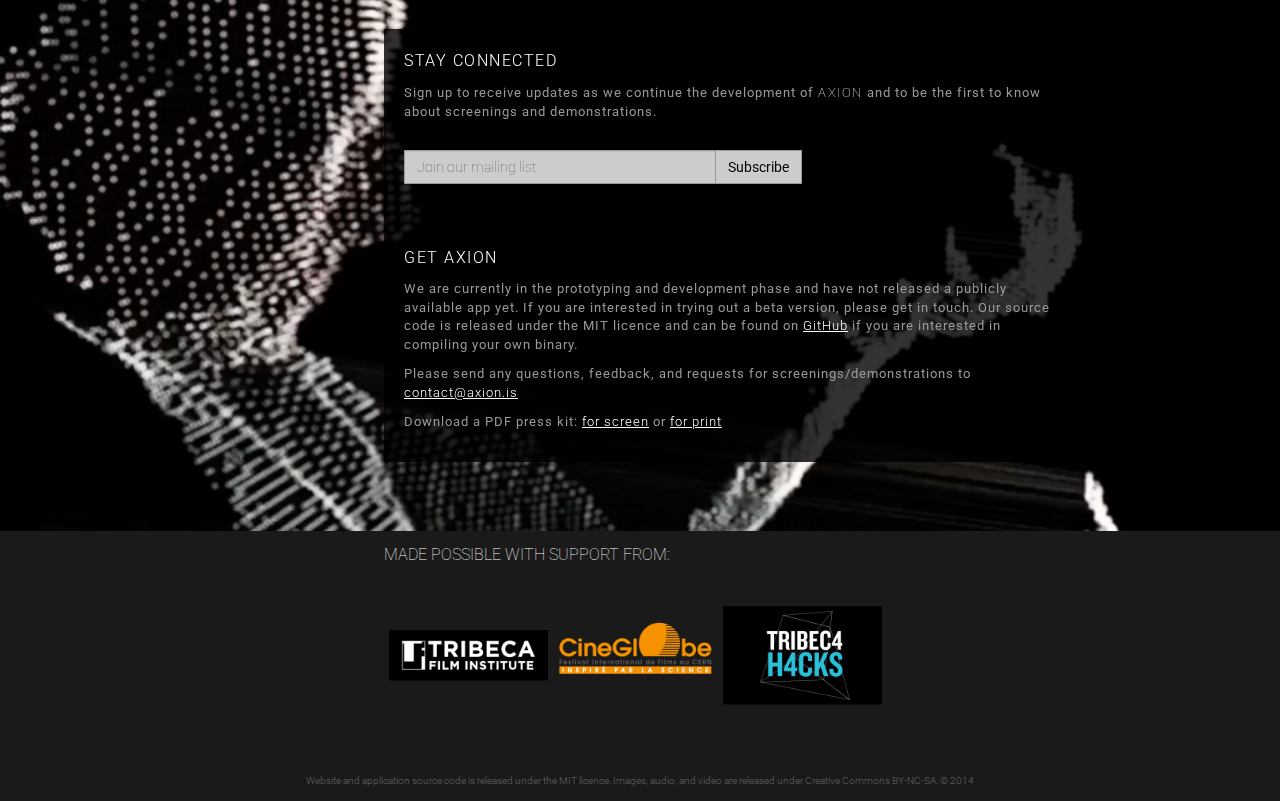
==== commit ba5a25e5: "changed credits" ====
--- a/index.html
+++ b/index.html
@@ -144,6 +144,14 @@
           RAIN ASHFORD, IVAYLO GETOV, KYLE GUSTAFSON, <br />JASMINE IDUN LYMAN, JULIAN MACIEJEWSKI, JASON WISHNOW<br />&nbsp;
         </p>
         <p>
+          <span class="w b">A Co-Production with</span><br />
+          LUXLOOP<br />
+          Story Architect Collaboratory
+          <br /><br />&nbsp;
+        </p>
+
+        <!--
+        <p>
           <span class="l">
             RAIN ASHFORD<br />IVAYLO GETOV<br />KYLE GUSTAFSON<br />JASMINE IDUN LYMAN<br />JULIAN MACIEJEWSKI<br />JASON WISHNOW
             <span class="w r">
@@ -152,6 +160,7 @@
           </span>
           <br /><br />&nbsp;
         </p>
+        -->
         <p>
           <span class="w b">Scientists</span><br />
           PROFESSOR MARTIN POHL<br />
--- a/css/axion.css
+++ b/css/axion.css
@@ -511,6 +511,7 @@
 	width: 100%; 
 	height: auto;
 	z-index: 1;
+	visibility: hidden;
 }
 
 #blogContent {
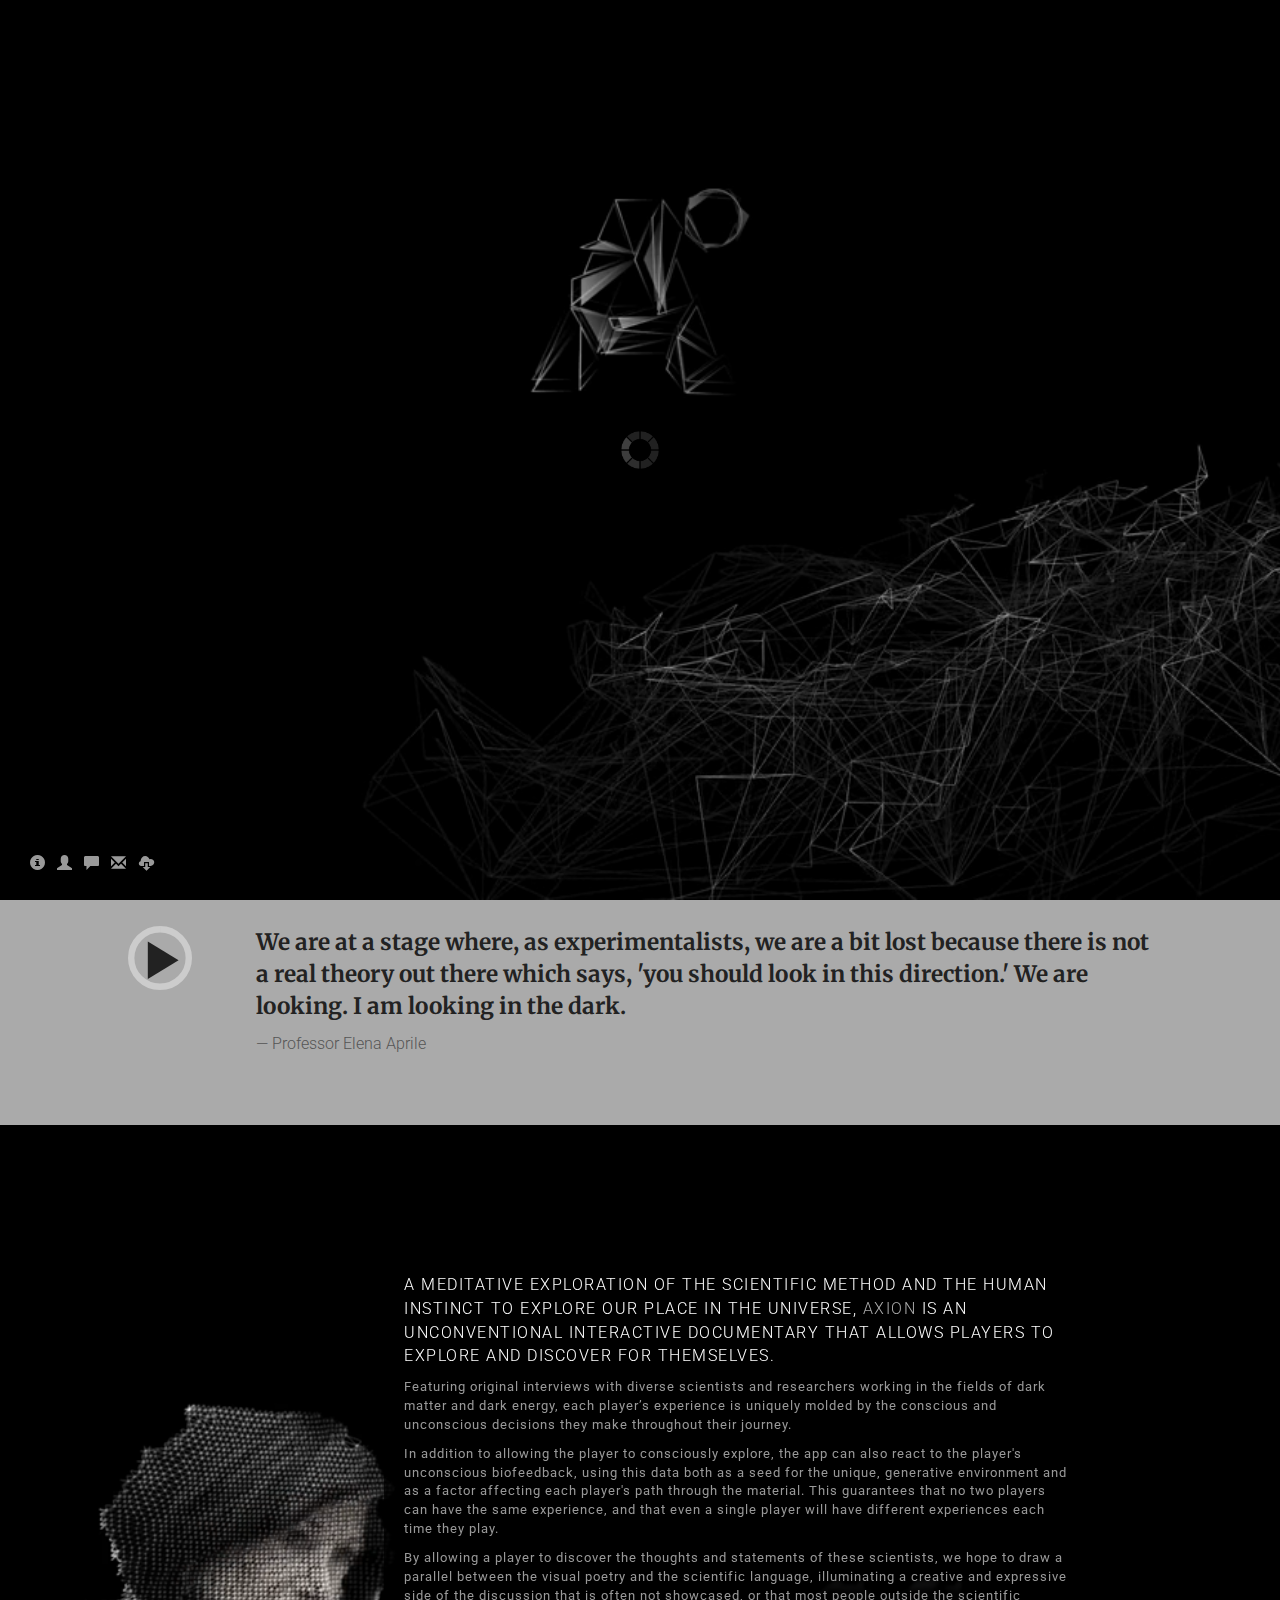
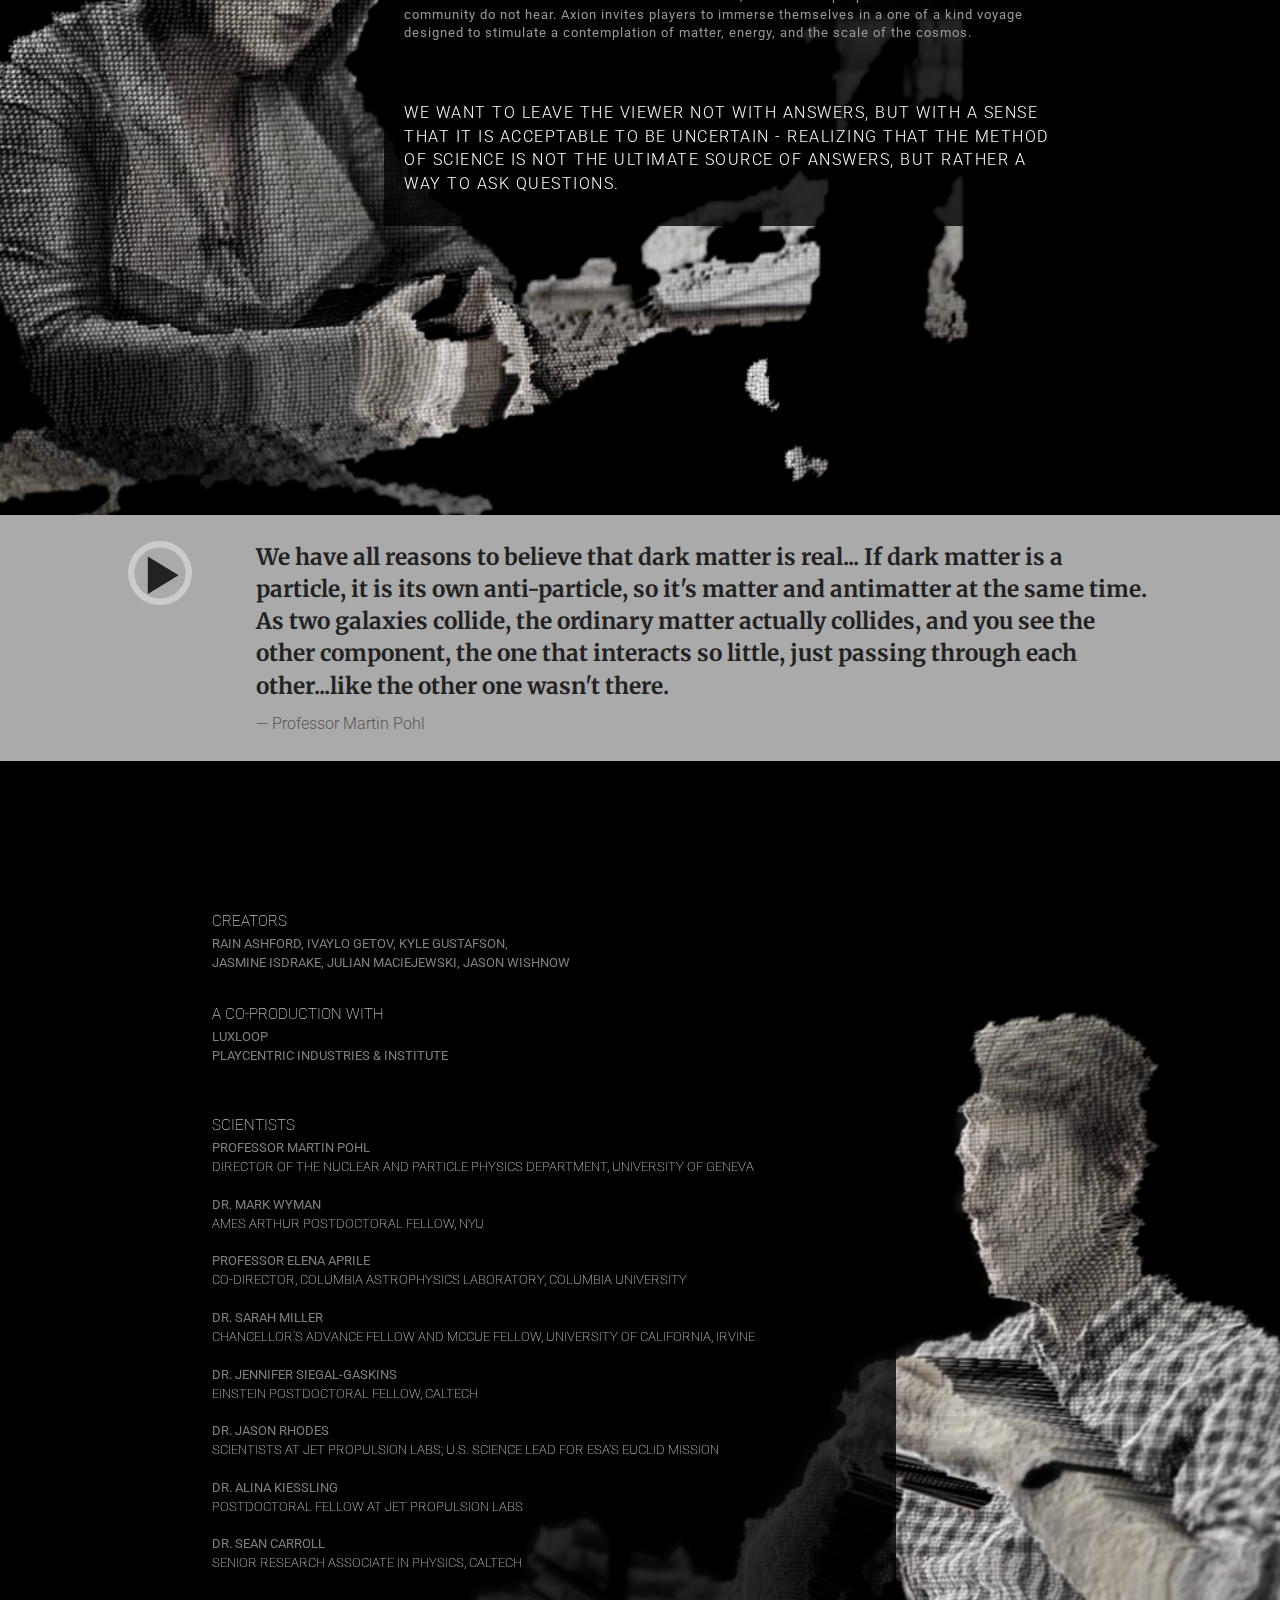
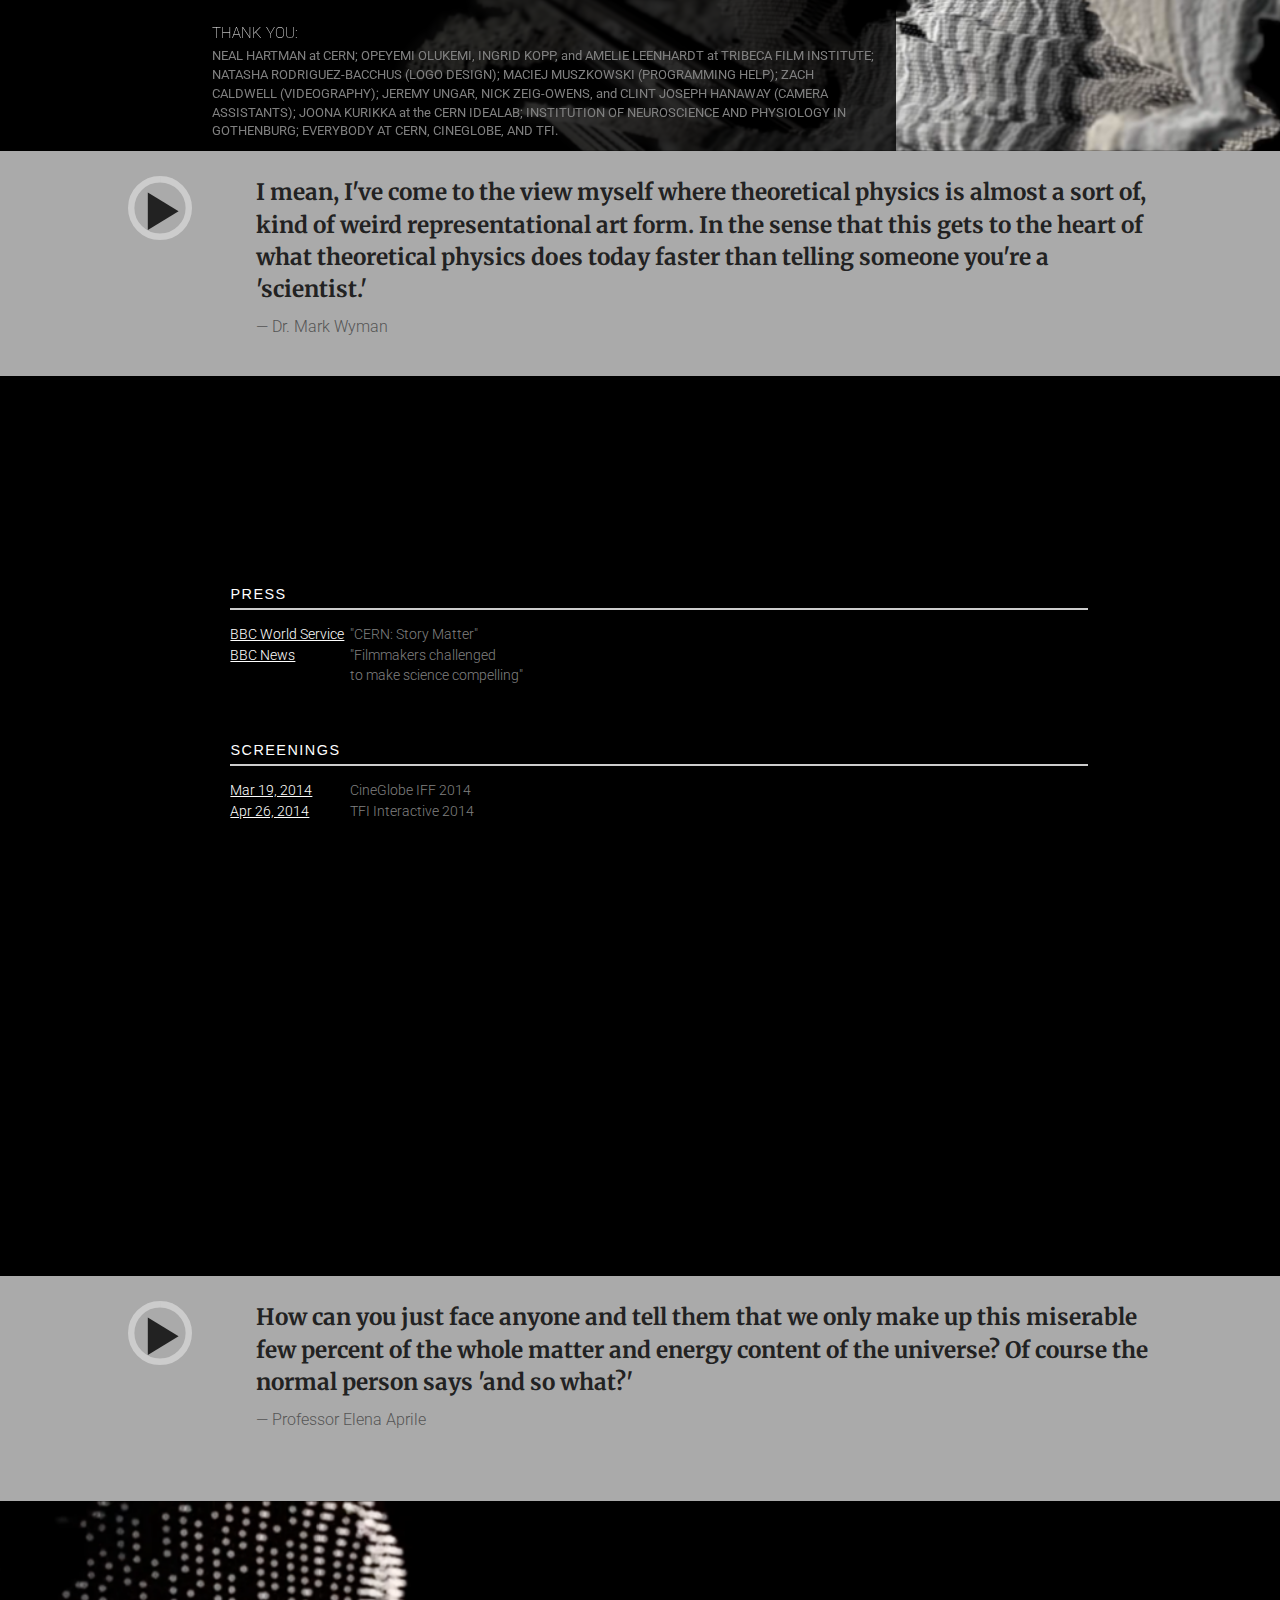
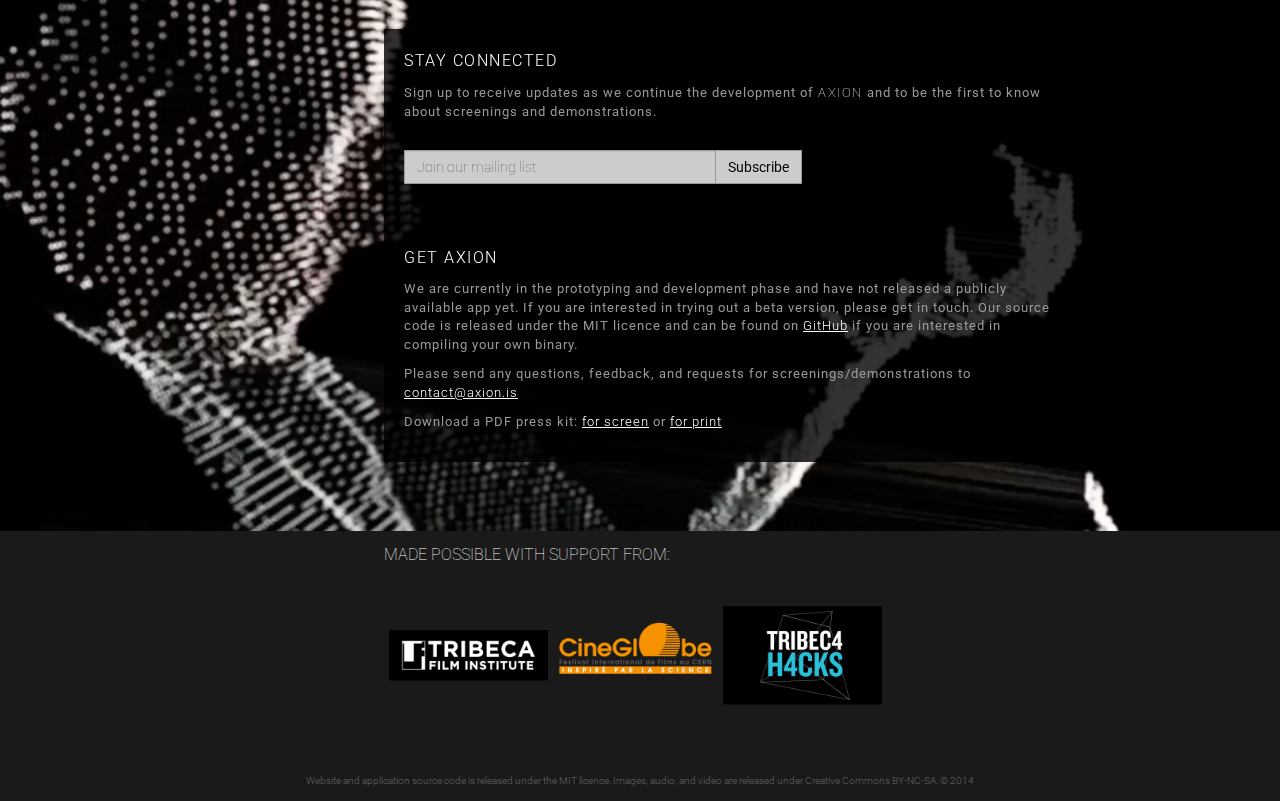
==== commit d5955d6d: "update jasmine's info" ====
--- a/index.html
+++ b/index.html
@@ -9,43 +9,43 @@
     <!--uploaded to github.io -->
 
     <!--
-    
+
     Copyright © 2014 Ivaylo Getov and the Axion Team
 
-    Website and application source code is released under the MIT licence. 
+    Website and application source code is released under the MIT licence.
     Images, audio, and video are released under Creative Commons BY-NC-SA.
 
     Arrow Bottom by useiconic.com from The Noun Project
 
     MIT LICENCE
     ------------------
-    Permission is hereby granted, free of charge, to any person obtaining a 
-    copy of this software and associated documentation files (the "Software"), 
-    to deal in the Software without restriction, including without limitation 
-    the rights to use, copy, modify, merge, publish, distribute, sublicense, 
-    and/or sell copies of the Software, and to permit persons to whom the 
+    Permission is hereby granted, free of charge, to any person obtaining a
+    copy of this software and associated documentation files (the "Software"),
+    to deal in the Software without restriction, including without limitation
+    the rights to use, copy, modify, merge, publish, distribute, sublicense,
+    and/or sell copies of the Software, and to permit persons to whom the
     Software is furnished to do so, subject to the following conditions:
 
-    The above copyright notice and this permission notice shall be included 
+    The above copyright notice and this permission notice shall be included
     in all copies or substantial portions of the Software.
 
-    THE SOFTWARE IS PROVIDED "AS IS", WITHOUT WARRANTY OF ANY KIND, EXPRESS 
-    OR IMPLIED, INCLUDING BUT NOT LIMITED TO THE WARRANTIES OF MERCHANTABILITY, 
-    FITNESS FOR A PARTICULAR PURPOSE AND NONINFRINGEMENT. IN NO EVENT SHALL 
-    THE AUTHORS OR COPYRIGHT HOLDERS BE LIABLE FOR ANY CLAIM, DAMAGES OR OTHER 
-    LIABILITY, WHETHER IN AN ACTION OF CONTRACT, TORT OR OTHERWISE, ARISING FROM, 
+    THE SOFTWARE IS PROVIDED "AS IS", WITHOUT WARRANTY OF ANY KIND, EXPRESS
+    OR IMPLIED, INCLUDING BUT NOT LIMITED TO THE WARRANTIES OF MERCHANTABILITY,
+    FITNESS FOR A PARTICULAR PURPOSE AND NONINFRINGEMENT. IN NO EVENT SHALL
+    THE AUTHORS OR COPYRIGHT HOLDERS BE LIABLE FOR ANY CLAIM, DAMAGES OR OTHER
+    LIABILITY, WHETHER IN AN ACTION OF CONTRACT, TORT OR OTHERWISE, ARISING FROM,
     OUT OF OR IN CONNECTION WITH THE SOFTWARE OR THE USE OR OTHER DEALINGS IN THE SOFTWARE.
 
 
     Creative Commons
     ------------------
-    This work is licensed under the Creative Commons Attribution-NonCommercial-ShareAlike 4.0 International License. 
+    This work is licensed under the Creative Commons Attribution-NonCommercial-ShareAlike 4.0 International License.
     To view a copy of this license, visit http://creativecommons.org/licenses/by-nc-sa/4.0/.
 
     -->
 
 
-    
+
     <!-- Bootstrap -->
     <link href="css/bootstrap.min.css" rel="stylesheet">
     <!--Custom CSS-->
@@ -62,12 +62,12 @@
   </head>
   <body>
     <div class="header" data-0p="opacity: 1; background-position: 50% 0px;" data-100p="opacity: 0; background-position: 50% 600px;" data-smooth-scrolling="off">
-          
+
           <video id="topVid" autoplay loop muted preload="auto" id="intro" class="vidCover" poster="img/cover.png">
             <source src="mov/intro.mp4" type="video/mp4">
             <source src="mov/intro.webm" type="video/webm">
           </video>
-          
+
           <div id="topNav"><a href="#info" data-target="info" data-label="About"><span class="glyphicon glyphicon-info-sign"></span></a>&nbsp;<a href="#who" data-target="who" data-label="Credits"><span class="glyphicon glyphicon-user"></span></a>&nbsp;<a href="#blog" data-target="blog" data-label="News"><span class="glyphicon glyphicon-comment"></span></a>&nbsp;<a href="#contact" data-target="contact" data-label="Get Updates"><span class="glyphicon glyphicon-envelope"></span></a>&nbsp;<a href="#contact" data-target="contact" data-label="Download"><span class="glyphicon glyphicon-cloud-download"></span></a><div class="navLabel"></div></div><!--<div id="navText">Scroll down</div>-->
           <div id="arrowDown"><img src="img/arrowWhite.png" class="anim" /></div>
           <div id="loader"></div>
@@ -83,7 +83,7 @@
     <div id="underVideo" class="quote" data-bottom-top="background-color:rgb(100,100,100)" data-center-center="background-color:rgb(170,170,170);" data-smooth-scrolling="off">
       <div id="qc1" data-bottom-top="opacity: 0" data-center-top="opacity: 1" data-smooth-scrolling="off">
         <p>
-        We are at a stage where, as experimentalists, we are a bit lost because there is not a real theory out there which says, 'you should look in this direction.' We are looking. I am looking in the dark. 
+        We are at a stage where, as experimentalists, we are a bit lost because there is not a real theory out there which says, 'you should look in this direction.' We are looking. I am looking in the dark.
         </p>
         <footer>Professor Elena Aprile</footer>
       </div>
@@ -97,7 +97,7 @@
 
     <div id="info" class="slide slide1" data-bottom-top="opacity: 1;" data-top-top="opacity: 1;"  data-center-bottom="opacity: 1;" data-top-bottom="opacity: 0;">
       <div class="bgHolder" data-bottom-top="transform: translateY(-700px); -ms-transform: translateY(-700px); -webkit-transform: translateY(-700px);" data-top-top="transform: translateY(0px); -ms-transform: translateY(0px); -webkit-transform: translateY(0px);"  data-center-bottom="transform: translateY(350px); -ms-transform: translateY(350px); -webkit-transform: translateY(350px);" data-top-bottom="transform: translateY(700px); -ms-transform: translateY(700px); -webkit-transform: translateY(700px);" data-anchor-target="#info"></div>
-      
+
       <div class="clearBack">
         <p>
           <span class="b">A meditative exploration of the scientific method and the human instinct to explore our place in the universe, <span class="b t">Axion</span> is an unconventional interactive documentary that allows players to explore and discover for themselves.</span>
@@ -106,7 +106,7 @@
           Featuring original interviews with diverse scientists and researchers working in the fields of dark matter and dark energy, each player’s experience is uniquely molded by the conscious and unconscious decisions they make throughout their journey.
         </p>
         <p>
-          In addition to allowing the player to consciously explore, the app can also react to the player's unconscious biofeedback, using this data both as a seed for the unique, generative environment and as a factor affecting each player's path through the material. This guarantees that no two players can have the same experience, and that even a single player will have different experiences each time they play. 
+          In addition to allowing the player to consciously explore, the app can also react to the player's unconscious biofeedback, using this data both as a seed for the unique, generative environment and as a factor affecting each player's path through the material. This guarantees that no two players can have the same experience, and that even a single player will have different experiences each time they play.
         </p>
         <p>
           By allowing a player to discover the thoughts and statements of these scientists, we hope to draw a parallel between the visual poetry and the scientific language, illuminating a creative and expressive side of the discussion that is often not showcased, or that most people outside the scientific community do not hear. Axion invites players to immerse themselves in a one of a kind voyage designed to stimulate a contemplation of matter, energy, and the scale of the cosmos.
@@ -141,12 +141,12 @@
       <div class="clearBack">
         <p>
           <span class="w b">Creators</span><br />
-          RAIN ASHFORD, IVAYLO GETOV, KYLE GUSTAFSON, <br />JASMINE IDUN LYMAN, JULIAN MACIEJEWSKI, JASON WISHNOW<br />&nbsp;
+          RAIN ASHFORD, IVAYLO GETOV, KYLE GUSTAFSON, <br />JASMINE ISDRAKE, JULIAN MACIEJEWSKI, JASON WISHNOW<br />&nbsp;
         </p>
         <p>
           <span class="w b">A Co-Production with</span><br />
           LUXLOOP<br />
-          Story Architect Collaboratory
+          Playcentric Industries &amp; Institute
           <br /><br />&nbsp;
         </p>
 
@@ -193,7 +193,7 @@
     <div class="quote" data-bottom-top="background-color:rgb(100,100,100)" data-center-center="background-color:rgb(170,170,170);" data-smooth-scrolling="off">
       <div id="qc3" data-bottom-top="opacity: 0" data-center-top="opacity: 1" data-smooth-scrolling="off">
         <p>
-        I mean, I've come to the view myself where theoretical physics is almost a sort of, kind of weird representational art form. In the sense that this gets to the heart of what theoretical physics does today faster than telling someone you're a 'scientist.' 
+        I mean, I've come to the view myself where theoretical physics is almost a sort of, kind of weird representational art form. In the sense that this gets to the heart of what theoretical physics does today faster than telling someone you're a 'scientist.'
         </p>
         <footer>Dr. Mark Wyman</footer>
       </div>
@@ -211,7 +211,7 @@
       <div id="tunnel" data-top-top="top: 0%;" data--100p-bottom-bottom="top: 100%;" data-anchor-target="#blog">
         <img id="tunnelImg" src="img/bgseq/1.jpg" />
       </div>
-      
+
       <div id="blogContent">
       </div>
 
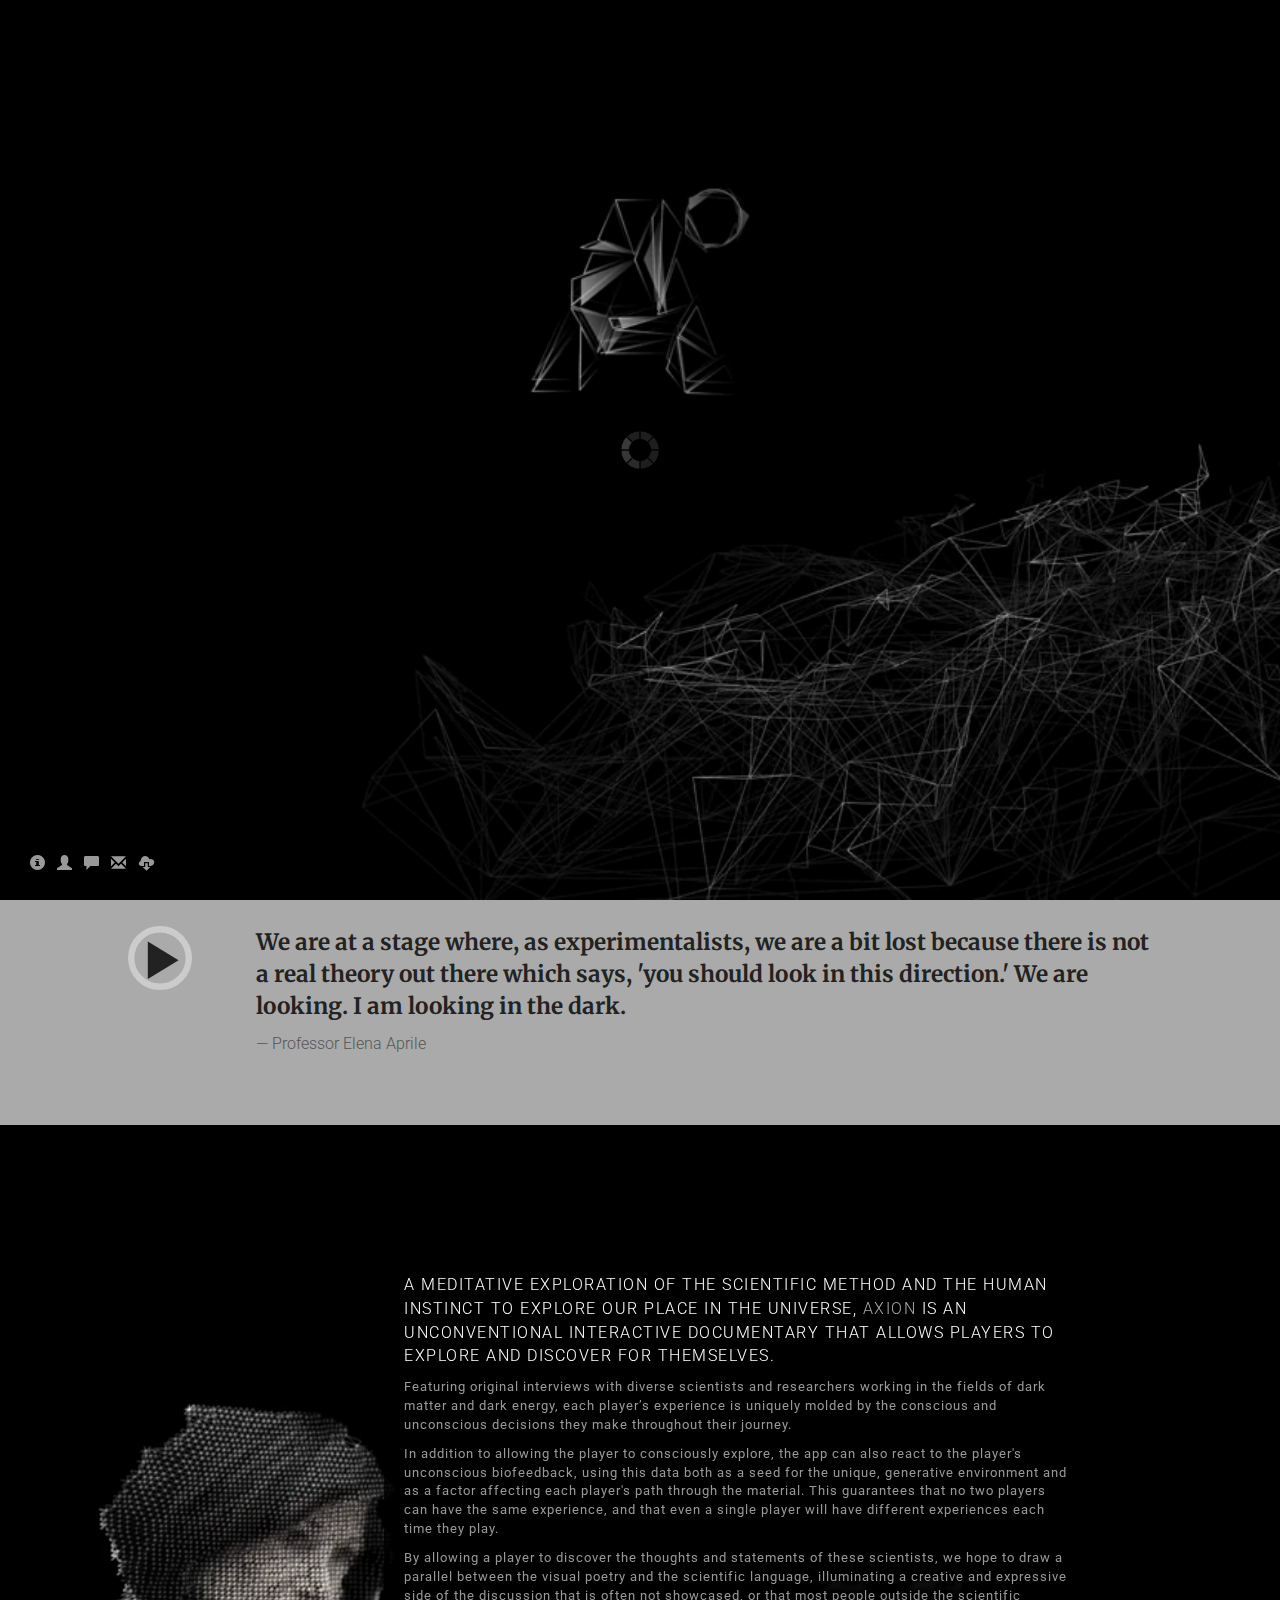
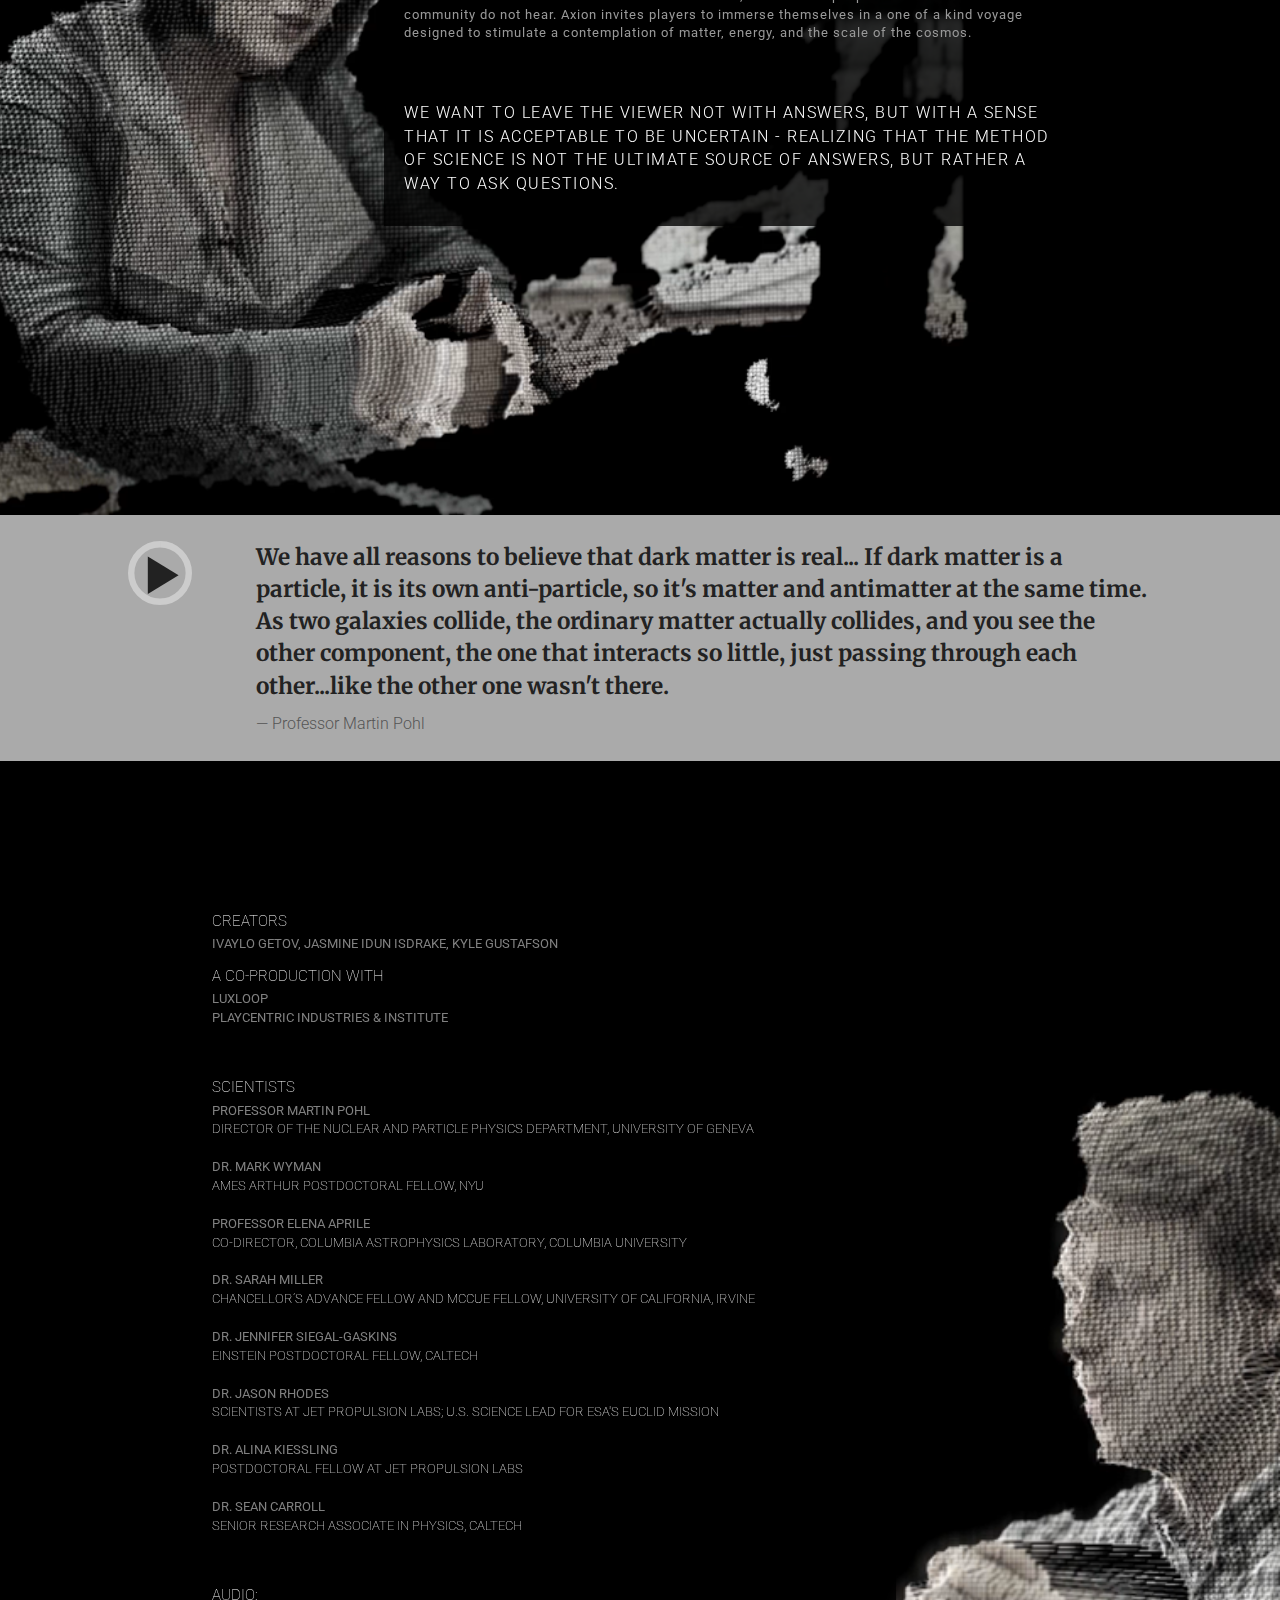
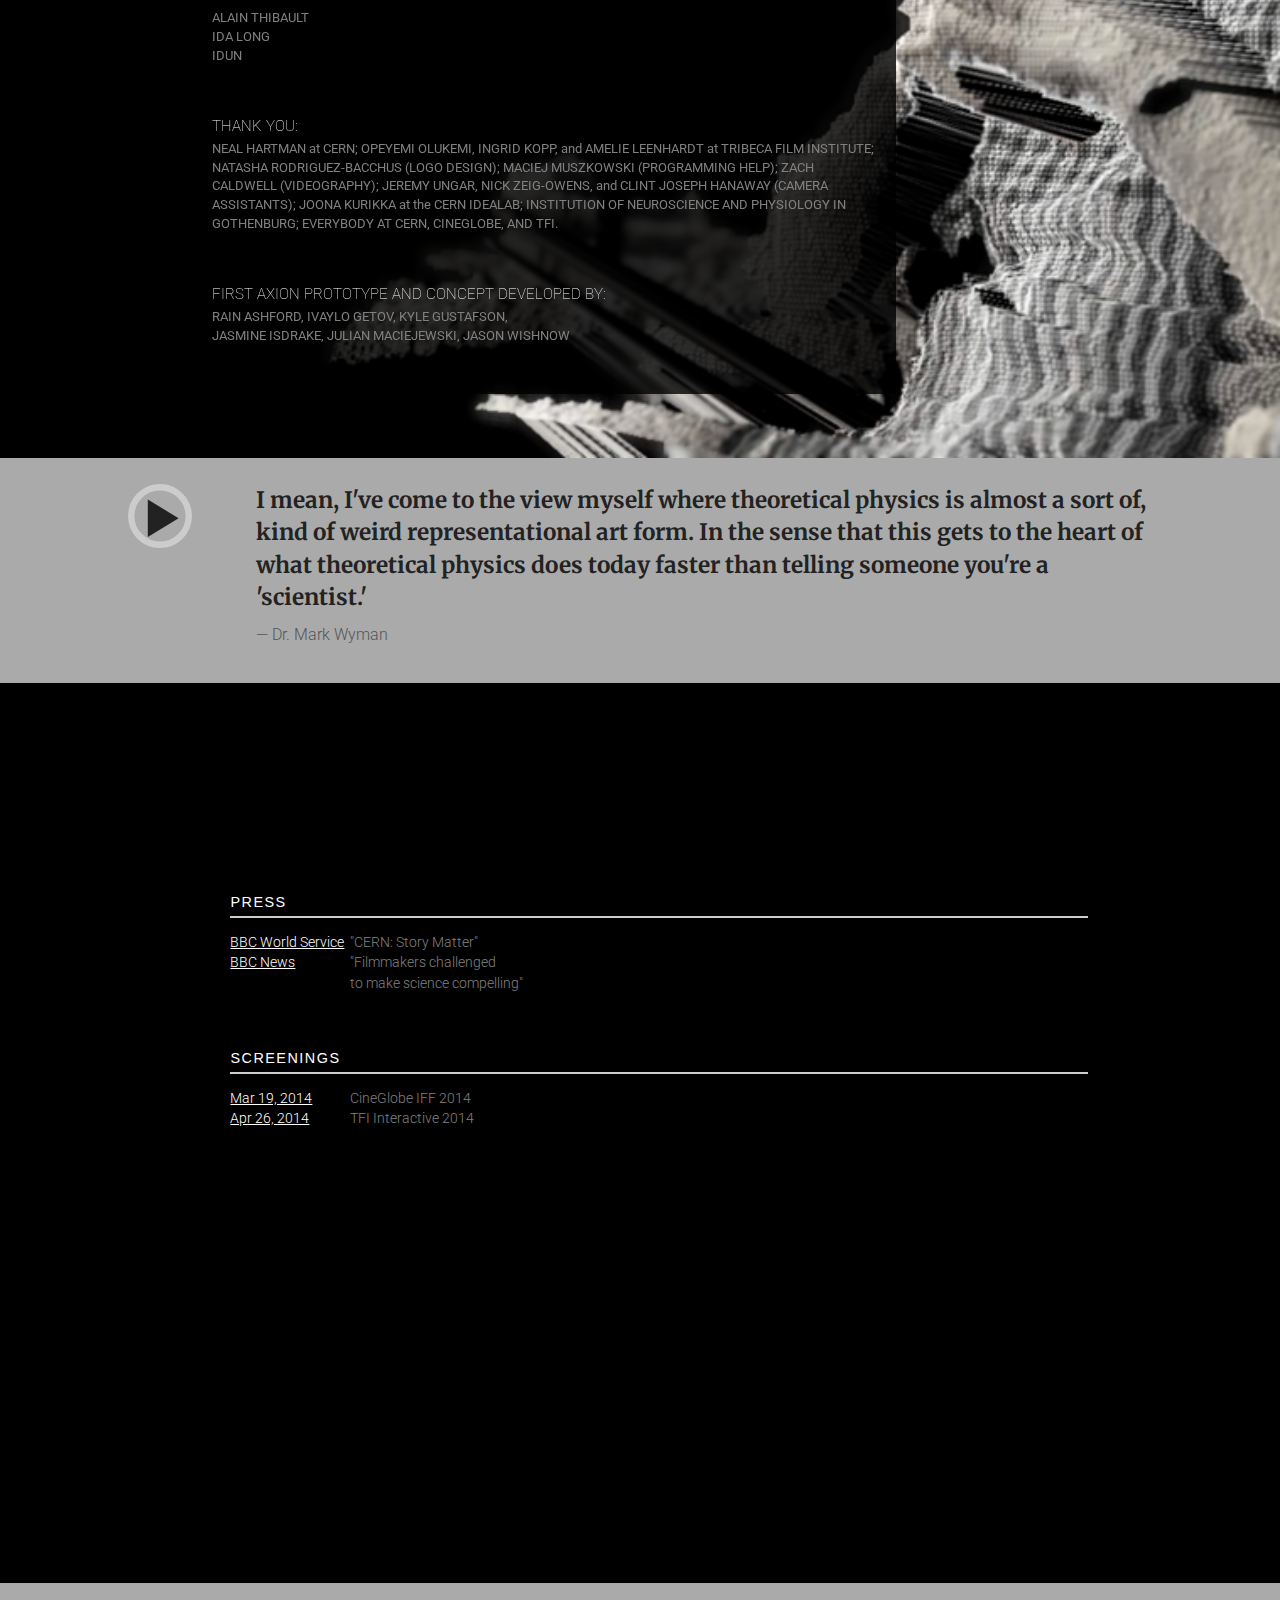
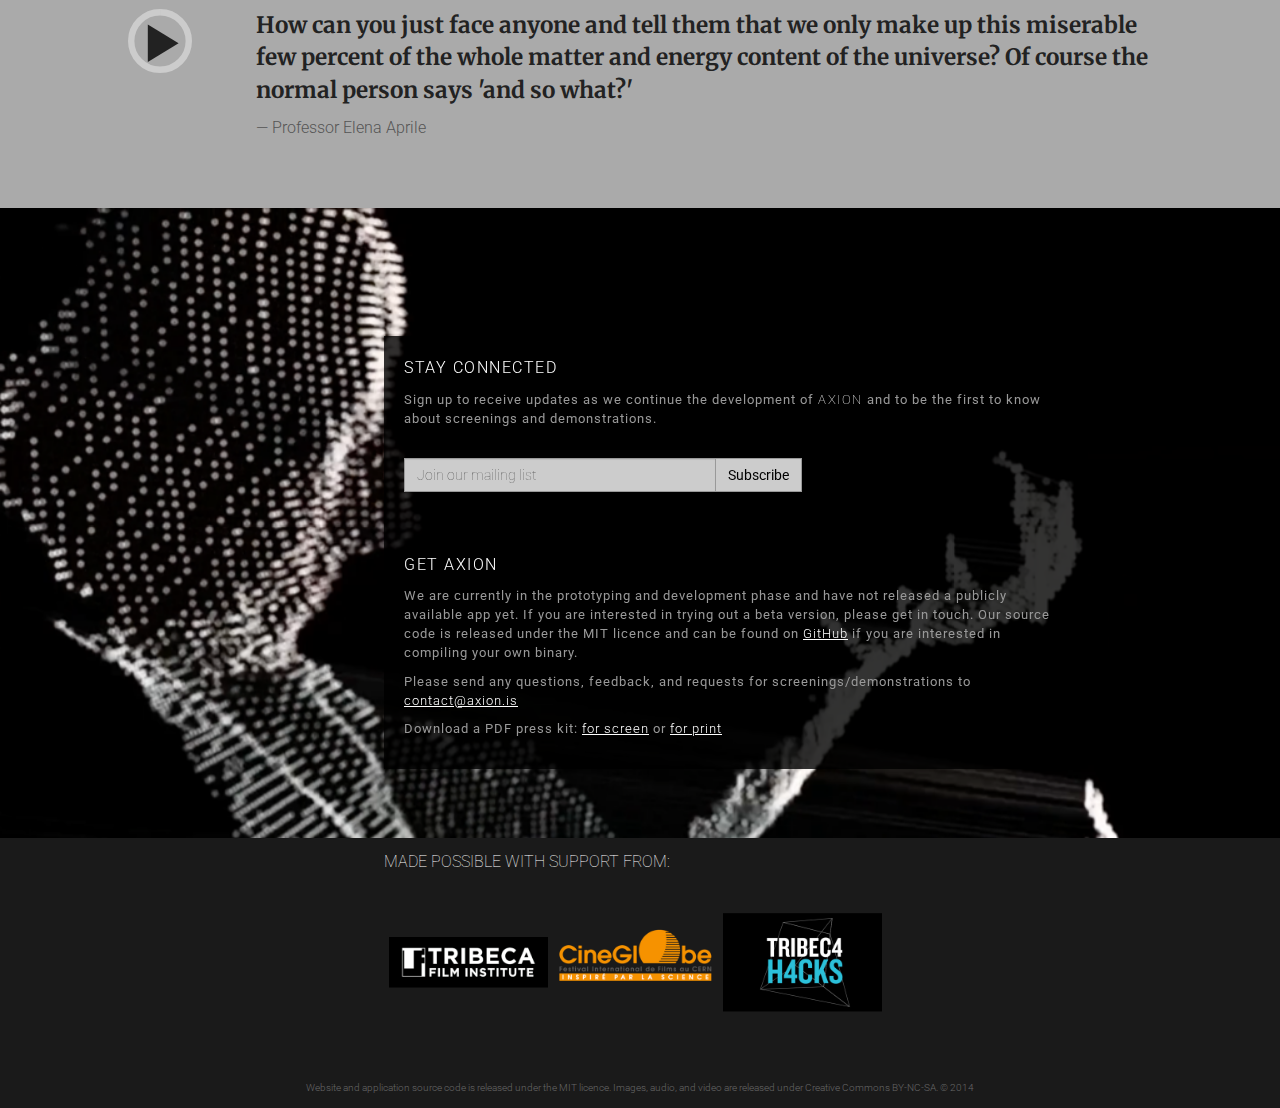
==== commit 1b9ad08e: "fix credits and minor style bugs, fix scrolling" ====
--- a/index.html
+++ b/index.html
@@ -141,7 +141,7 @@
       <div class="clearBack">
         <p>
           <span class="w b">Creators</span><br />
-          RAIN ASHFORD, IVAYLO GETOV, KYLE GUSTAFSON, <br />JASMINE ISDRAKE, JULIAN MACIEJEWSKI, JASON WISHNOW<br />&nbsp;
+          IVAYLO GETOV, JASMINE IDUN ISDRAKE, KYLE GUSTAFSON
         </p>
         <p>
           <span class="w b">A Co-Production with</span><br />
@@ -181,11 +181,21 @@
           <span class="w">SENIOR RESEARCH ASSOCIATE IN PHYSICS, CALTECH</span><br /><br />&nbsp;
         </p>
         <p>
+          <span class="w b">Audio:</span><br />
+          <span class="mix">ALAIN THIBAULT <br />IDA LONG<br />IDUN<br /><br />&nbsp;
+          </span>
+        </p>
+        <p>
           <span class="w b">Thank You:</span><br />
           <span class="mix">NEAL HARTMAN at CERN; OPEYEMI OLUKEMI, INGRID KOPP, and AMELIE LEENHARDT at TRIBECA FILM INSTITUTE;
           NATASHA RODRIGUEZ-BACCHUS (LOGO DESIGN); MACIEJ MUSZKOWSKI (PROGRAMMING HELP); ZACH CALDWELL (VIDEOGRAPHY);
           JEREMY UNGAR, NICK ZEIG-OWENS, and CLINT JOSEPH HANAWAY (CAMERA ASSISTANTS); JOONA KURIKKA at the CERN IDEALAB; INSTITUTION OF NEUROSCIENCE AND PHYSIOLOGY IN GOTHENBURG; EVERYBODY AT CERN, CINEGLOBE, AND TFI.<br /><br />&nbsp;
           </span>
+        </p>
+
+        <p>
+          <span class="w b">First Axion Prototype and Concept developed by:</span><br />
+          RAIN ASHFORD, IVAYLO GETOV, KYLE GUSTAFSON, <br />JASMINE ISDRAKE, JULIAN MACIEJEWSKI, JASON WISHNOW<br />&nbsp;
         </p>
       </div>
     </div>
--- a/css/axion.css
+++ b/css/axion.css
@@ -1,36 +1,36 @@
 /*
     Copyright © 2014 Ivaylo Getov and the Axion Team
 
-    Website and application source code is released under the MIT licence. 
+    Website and application source code is released under the MIT licence.
     Images, audio, and video are released under Creative Commons BY-NC-SA.
 
     Arrow Bottom by useiconic.com from The Noun Project
 
     MIT LICENCE
     ------------------
-    Permission is hereby granted, free of charge, to any person obtaining a 
-    copy of this software and associated documentation files (the "Software"), 
-    to deal in the Software without restriction, including without limitation 
-    the rights to use, copy, modify, merge, publish, distribute, sublicense, 
-    and/or sell copies of the Software, and to permit persons to whom the 
+    Permission is hereby granted, free of charge, to any person obtaining a
+    copy of this software and associated documentation files (the "Software"),
+    to deal in the Software without restriction, including without limitation
+    the rights to use, copy, modify, merge, publish, distribute, sublicense,
+    and/or sell copies of the Software, and to permit persons to whom the
     Software is furnished to do so, subject to the following conditions:
 
-    The above copyright notice and this permission notice shall be included 
+    The above copyright notice and this permission notice shall be included
     in all copies or substantial portions of the Software.
 
-    THE SOFTWARE IS PROVIDED "AS IS", WITHOUT WARRANTY OF ANY KIND, EXPRESS 
-    OR IMPLIED, INCLUDING BUT NOT LIMITED TO THE WARRANTIES OF MERCHANTABILITY, 
-    FITNESS FOR A PARTICULAR PURPOSE AND NONINFRINGEMENT. IN NO EVENT SHALL 
-    THE AUTHORS OR COPYRIGHT HOLDERS BE LIABLE FOR ANY CLAIM, DAMAGES OR OTHER 
-    LIABILITY, WHETHER IN AN ACTION OF CONTRACT, TORT OR OTHERWISE, ARISING FROM, 
+    THE SOFTWARE IS PROVIDED "AS IS", WITHOUT WARRANTY OF ANY KIND, EXPRESS
+    OR IMPLIED, INCLUDING BUT NOT LIMITED TO THE WARRANTIES OF MERCHANTABILITY,
+    FITNESS FOR A PARTICULAR PURPOSE AND NONINFRINGEMENT. IN NO EVENT SHALL
+    THE AUTHORS OR COPYRIGHT HOLDERS BE LIABLE FOR ANY CLAIM, DAMAGES OR OTHER
+    LIABILITY, WHETHER IN AN ACTION OF CONTRACT, TORT OR OTHERWISE, ARISING FROM,
     OUT OF OR IN CONNECTION WITH THE SOFTWARE OR THE USE OR OTHER DEALINGS IN THE SOFTWARE.
 
 
     Creative Commons
     ------------------
-    This work is licensed under the Creative Commons Attribution-NonCommercial-ShareAlike 4.0 International License. 
+    This work is licensed under the Creative Commons Attribution-NonCommercial-ShareAlike 4.0 International License.
     To view a copy of this license, visit http://creativecommons.org/licenses/by-nc-sa/4.0/.
-    
+
 */
 
 html,
@@ -40,7 +40,7 @@
 }
 
 body {
-	background-color: #000;	
+	background-color: #000;
 	font-size: 12px;
 }
 
@@ -91,17 +91,17 @@
     left: -9999px;
     right: -9999px;
     margin: auto;
-	min-width: 100%; 
-	min-height: 100%; 
-	width: auto; 
+	min-width: 100%;
+	min-height: 100%;
+	width: auto;
 	height: auto;
 }
 
 #topImg {
 	position: fixed;
-	min-width: 100%; 
-	min-height: 100%; 
-	width: auto; 
+	min-width: 100%;
+	min-height: 100%;
+	width: auto;
 	height: auto;
 	z-index: -1;
 }
@@ -152,7 +152,7 @@
 	left: 2%;
 	/*margin-top: -36px; Will be good for smaller screen*/
 	margin-top: -50px;
-	z-index: 2;
+	z-index: 5;
 }
 
 #navText {
@@ -224,30 +224,30 @@
 	height: auto;
 }
 
-@-webkit-keyframes POINT { 
-    0% { -webkit-transform: translateY(0px); } 
-    50% { -webkit-transform: translateY(30px); } 
-    100% { -webkit-transform: translateY(0px); } 
-} 
+@-webkit-keyframes POINT {
+    0% { -webkit-transform: translateY(0px); }
+    50% { -webkit-transform: translateY(30px); }
+    100% { -webkit-transform: translateY(0px); }
+}
 
 @-moz-keyframes NAME-YOUR-ANIMATION {
-    0% { -moz-transform: translateY(0px); } 
-    50% { -moz-transform: translateY(30px); } 
-    100% { -moz-transform: translateY(0px); } 
+    0% { -moz-transform: translateY(0px); }
+    50% { -moz-transform: translateY(30px); }
+    100% { -moz-transform: translateY(0px); }
 }
 
 @-o-keyframes NAME-YOUR-ANIMATION {
-    0% { -o-transform: translateY(0px); } 
-    50% { -o-transform: translateY(30px); } 
-    100% { -o-transform: translateY(0px); } 
-}
-
-@keyframes POINT {  
-    0% { transform: translateY(0px); } 
-    50% { transform: translateY(30px); } 
-    100% { transform: translateY(0px); } 
-} 
-.anim { 
+    0% { -o-transform: translateY(0px); }
+    50% { -o-transform: translateY(30px); }
+    100% { -o-transform: translateY(0px); }
+}
+
+@keyframes POINT {
+    0% { transform: translateY(0px); }
+    50% { transform: translateY(30px); }
+    100% { transform: translateY(0px); }
+}
+.anim {
 	-webkit-animation: POINT 4s infinite ease-in-out; /* Safari 4+ */
 	-moz-animation:    POINT 4s infinite ease-in-out; /* Fx 5+ */
 	-o-animation:      POINT 4s infinite ease-in-out; /* Opera 12+ */
@@ -389,6 +389,7 @@
 .slide2 {
 	/*background-image: url(../img/02.png);*/
 	padding: 10% 45% 5% 15%;
+  height: auto;
 }
 
 .slide2 .bgHolder {
@@ -508,7 +509,7 @@
 }
 
 #tunnelImg {
-	width: 100%; 
+	width: 100%;
 	height: auto;
 	z-index: 1;
 	visibility: hidden;
@@ -904,7 +905,7 @@
 }
 
 
-@media (max-width : 568px) { 
+@media (max-width : 568px) {
 	#topNav {
 		visibility: hidden;
 	}
@@ -986,7 +987,7 @@
 
 }
 
-@media only screen and (max-height : 568px) { 
+@media only screen and (max-height : 568px) {
 
 	.footer {
 		min-height: 50%;
@@ -1000,7 +1001,7 @@
 
 }
 
-@media only screen and (max-height : 400px) { 
+@media only screen and (max-height : 400px) {
 
 	.footer {
 		min-height: 70%;
